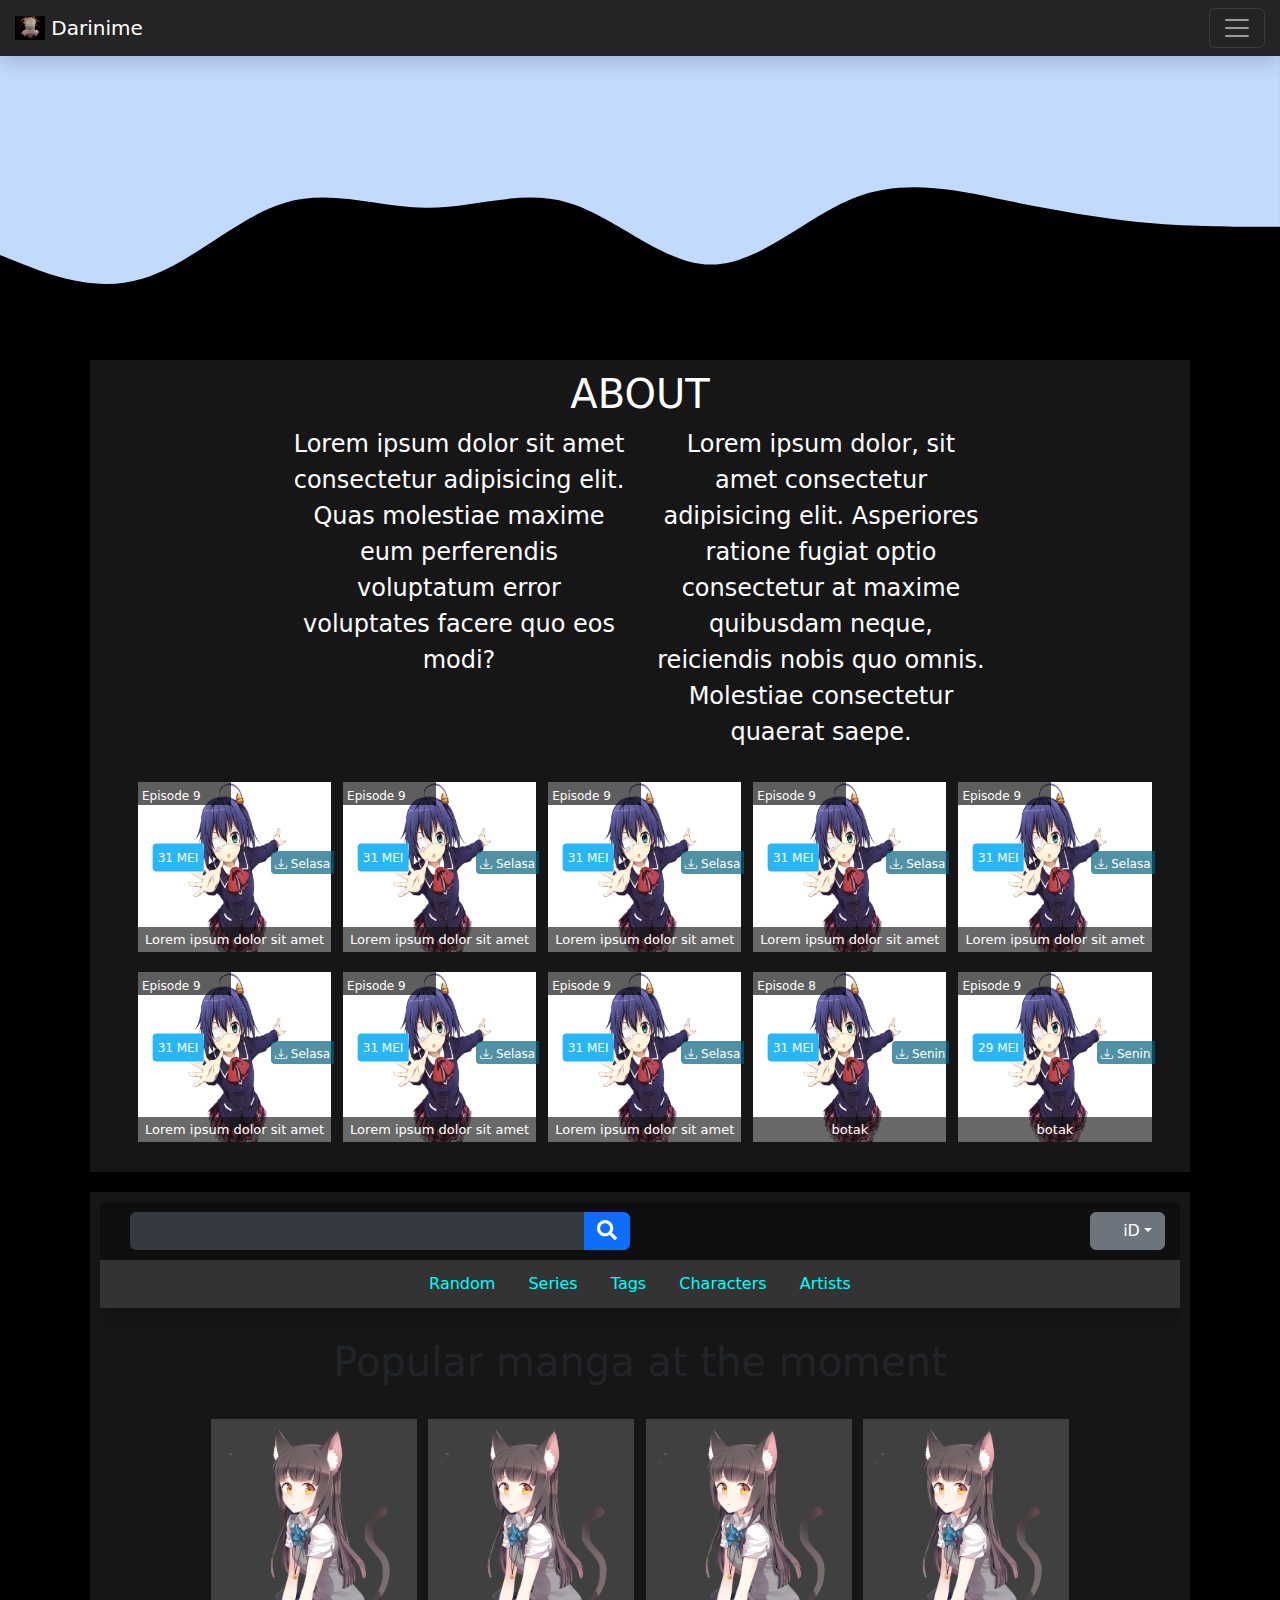
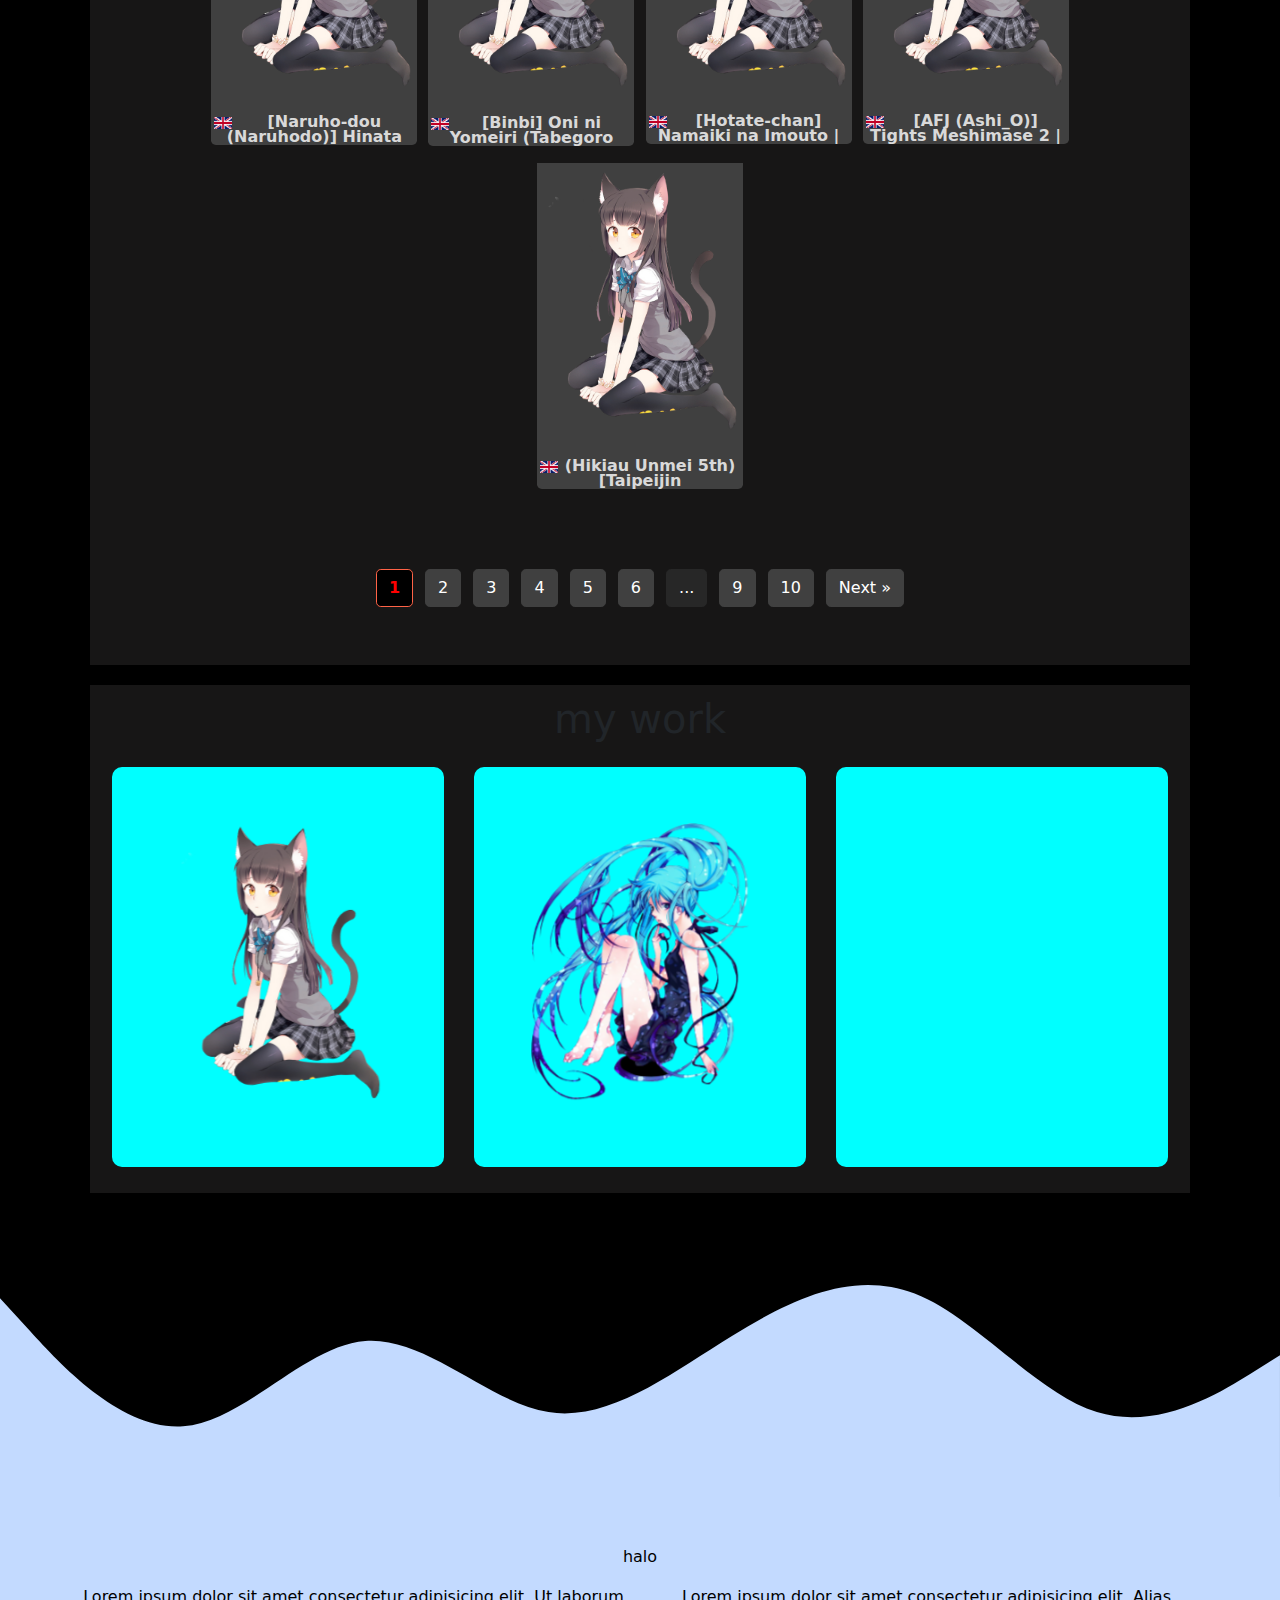
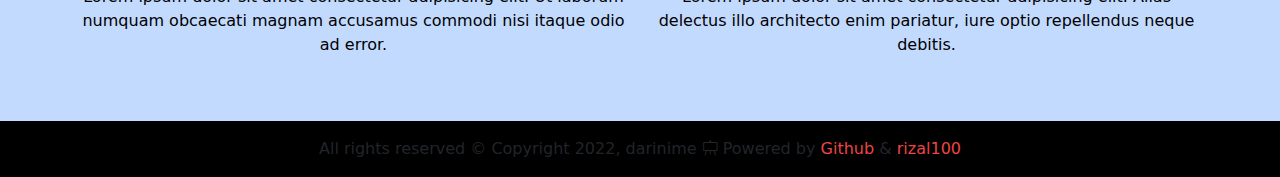
==== index.html @ 01f9db3e "memasukkan js" ====
<!DOCTYPE html>
<html lang="en">
  <head>
    <!-- Required meta tags -->

    <meta charset="utf-8" />
    <meta name="viewport" content="width=device-width, initial-scale=1" />

    <!-- Bootstrap CSS -->

    <link rel="stylesheet" href="bootstrap/css/bootstrap.min.css" />

    <!-- bootrap.css.icon -->

    <link rel="stylesheet" href="https://cdn.jsdelivr.net/npm/bootstrap-icons@1.8.3/font/bootstrap-icons.css">

    <!-- my css -->
    <link rel="stylesheet" href="css/style.css" />
    <link rel="stylesheet" href="css/animasi-style.css"/>

    <!-- domain -->


    <!-- konten -->

    <title>Darinime</title>
  </head>
  <body>
    <!-- navbar -->
    <nav id="navbar" class="navbar navbar-dark shadow" style="background-color: rgb(37, 36, 36)">
      <div class="justify-content-between container-fluid">
        <a class="navbar-brand" href="index.html"> <img src="img/986854.png" alt="" width="30" height="24" class="d-inline-block align-text-top" id="nama-logo" /> Darinime</a>
        </form>
        <button class="navbar-toggler" type="button" data-bs-toggle="collapse" data-bs-target="#navbarSupportedContent" aria-controls="navbarSupportedContent" aria-expanded="false" aria-label="Toggle navigation">
          <span class="navbar-toggler-icon"></span>
        </button>
        <div class="collapse navbar-collapse text-center" id="navbarSupportedContent">
          <ul class="navbar-nav me-auto mb-2 mb-lg-0">
            <li class="nav-item">
              <a class="nav-link active" aria-current="page" href="#">Home</a>
            </li>
            <li class="nav-item">
              <a class="nav-link" href="#">Berita Seputar Anime</a>
            </li>
            <li class="nav-item">
              <a class="nav-link" href="#">Live Chat</a>
            </li>
            <li class="nav-item dropdown">
              <a class="nav-link dropdown-toggle" href="#" id="navbarDropdown" role="button" data-bs-toggle="dropdown" aria-expanded="false"> Anime </a>
              <ul class="dropdown-menu text-center" aria-labelledby="navbarDropdown">
                <li><a class="dropdown-item" href="#">List Anime Yang Di Perkirakan akan rilis</a></li>
                <li><a class="dropdown-item" href="list-anime-baru-rilis.html">List Anime On Going Lainya</a></li>
                <li><a class="dropdown-item" href="anime-bacth.html">Anime Complite Dan Bacth Lainya</a></li>
                <li><hr class="dropdown-divider" /></li>
                <li><a class="dropdown-item" href="#">Anime YG Recomendasikan Oleh Admin</a></li>
              </ul>
            </li>
            <li class="nav-item dropdown">
              <a class="nav-link dropdown-toggle" href="#" id="navbarDropdown" role="button" data-bs-toggle="dropdown" aria-expanded="false"> Manga </a>
              <ul class="dropdown-menu text-center" aria-labelledby="navbarDropdown">
                <li><a class="dropdown-item disabled" href="#">List Manga Yang Di Perkirakan akan rilis</a></li>
                <li><a class="dropdown-item" href="#">List Manga On Going Lainya</a></li>
                <li><a class="dropdown-item" href="manga-bacth.html">Manga Complite Dan Bacth Lainya</a></li>
                <li><hr class="dropdown-divider" /></li>
                <li><a class="dropdown-item disabled" href="#">Manga YG Recomendasikan Oleh Admin</a></li>
              </ul>
            </li>
            <li class="nav-item">
              <a class="nav-link disabled">AKAN SEGERA DATANG</a>
            </li>
          </ul>
        </div>
      </div>
    </nav>
    <!-- akhiran nafbar -->

    <!-- jumbotron -->



    <!-- akhiran jumbotron -->

    <!-- gelombang -->

    <svg xmlns="http://www.w3.org/2000/svg" viewBox="0 0 1440 320">
      <path
        fill="#c3daff"
        fill-opacity="1"
        d="M0,224L26.7,234.7C53.3,245,107,267,160,250.7C213.3,235,267,181,320,165.3C373.3,149,427,171,480,170.7C533.3,171,587,149,640,165.3C693.3,181,747,235,800,234.7C853.3,235,907,181,960,160C1013.3,139,1067,149,1120,160C1173.3,171,1227,181,1280,186.7C1333.3,192,1387,192,1413,192L1440,192L1440,0L1413.3,0C1386.7,0,1333,0,1280,0C1226.7,0,1173,0,1120,0C1066.7,0,1013,0,960,0C906.7,0,853,0,800,0C746.7,0,693,0,640,0C586.7,0,533,0,480,0C426.7,0,373,0,320,0C266.7,0,213,0,160,0C106.7,0,53,0,27,0L0,0Z"
      ></path>
    </svg>

    <!-- konten-utama -->
    <meta name="theme-color" content="#000000" />
      <div class="wowmaskot">
        <div id="venkonten">
          <div class="vezone">

            <!-- about -->
            <section id="about">
              <div class="container tenteang-container">
                <div class="row text-center">
                  <div class="col">
                    <h1>ABOUT</h1>
                  </div>
                </div>
                <div class="row justify-content-center text-center fs-4">
                  <div class="col-md-4">
                    <p>Lorem ipsum dolor sit amet consectetur adipisicing elit. Quas molestiae maxime eum perferendis voluptatum error voluptates facere quo eos modi?</p>
                  </div>
                  <div class="col-md-4">
                    <p>Lorem ipsum dolor, sit amet consectetur adipisicing elit. Asperiores ratione fugiat optio consectetur at maxime quibusdam neque, reiciendis nobis quo omnis. Molestiae consectetur quaerat saepe.</p>
                  </div>
                </div>
              </div>
            </section>

            <!-- akhir about -->

            <!-- video -->

            <div class="venutama">
              <div class="rseries">
                <div class="rapi">
                  <div class="venz">
                    <ul>
                      <li>
                        <div class="detpost">
                          <div class="epz"><span class="dashicons dashicons-desktop"></span> Episode 9</div>
                          <div class="epztipe"><i class="bi bi-download"></i> Selasa</div>
                          <div class="newnime">31 Mei</div>
                          <div class="thumb">
                            <a href="#" title="" data-wpel-link="internal"
                              ><span class="overlay flaticon-play-button"></span>
                              <div class="thumbz">
                                <img
                                  width="106"
                                  height="150"
                                  src="img/matasatu.jpg"
                                  class="attachment-thumb size-thumb wp-post-image"
                                  alt="Darinime"
                                  loading="lazy"
                                  srcset="img/matasatu.jpg 225w, img/matasatu.jpg 212w"
                                  sizes="(max-width: 106px) 100vw, 106px"
                                />
                                <h2 class="jdlflm">Lorem ipsum dolor sit amet consectetur adipisicing elit. In, sit.</h2>
                              </div></a
                            >
                          </div>
                        </div>
                      </li>
                      <li>
                        <div class="detpost">
                          <div class="epz"><span class="dashicons dashicons-desktop"></span> Episode 9</div>
                          <div class="epztipe"><i class="bi bi-download"></i> Selasa</div>
                          <div class="newnime">31 Mei</div>
                          <div class="thumb">
                            <a href="#" title="" data-wpel-link="internal"
                              ><span class="overlay flaticon-play-button"></span>
                              <div class="thumbz">
                                <img
                                  width="106"
                                  height="150"
                                  src="img/matasatu.jpg"
                                  class="attachment-thumb size-thumb wp-post-image"
                                  alt="Darinime"
                                  loading="lazy"
                                  srcset="img/matasatu.jpg 225w, img/matasatu.jpg 212w"
                                  sizes="(max-width: 106px) 100vw, 106px"
                                />
                                <h2 class="jdlflm">Lorem ipsum dolor sit amet consectetur adipisicing elit. In, sit.</h2>
                              </div></a
                            >
                          </div>
                        </div>
                      </li>
                      <li>
                        <div class="detpost">
                          <div class="epz"><span class="dashicons dashicons-desktop"></span> Episode 9</div>
                          <div class="epztipe"><i class="bi bi-download"></i> Selasa</div>
                          <div class="newnime">31 Mei</div>
                          <div class="thumb">
                            <a href="#" title="" data-wpel-link="internal"
                              ><span class="overlay flaticon-play-button"></span>
                              <div class="thumbz">
                                <img
                                  width="106"
                                  height="150"
                                  src="img/matasatu.jpg"
                                  class="attachment-thumb size-thumb wp-post-image"
                                  alt="Darinime"
                                  loading="lazy"
                                  srcset="img/matasatu.jpg 225w, img/matasatu.jpg 212w"
                                  sizes="(max-width: 106px) 100vw, 106px"
                                />
                                <h2 class="jdlflm">Lorem ipsum dolor sit amet consectetur adipisicing elit. In, sit.</h2>
                              </div></a
                            >
                          </div>
                        </div>
                      </li>
                      <li>
                        <div class="detpost">
                          <div class="epz"><span class="dashicons dashicons-desktop"></span> Episode 9</div>
                          <div class="epztipe"><i class="bi bi-download"></i> Selasa</div>
                          <div class="newnime">31 Mei</div>
                          <div class="thumb">
                            <a href="#" title="" data-wpel-link="internal"
                              ><span class="overlay flaticon-play-button"></span>
                              <div class="thumbz">
                                <img
                                  width="106"
                                  height="150"
                                  src="img/matasatu.jpg"
                                  class="attachment-thumb size-thumb wp-post-image"
                                  alt="Darinime"
                                  loading="lazy"
                                  srcset="img/matasatu.jpg 225w, img/matasatu.jpg 212w"
                                  sizes="(max-width: 106px) 100vw, 106px"
                                />
                                <h2 class="jdlflm">Lorem ipsum dolor sit amet consectetur adipisicing elit. In, sit.</h2>
                              </div></a
                            >
                          </div>
                        </div>
                      </li>
                      <li>
                        <div class="detpost">
                          <div class="epz"><span class="dashicons dashicons-desktop"></span> Episode 9</div>
                          <div class="epztipe"><i class="bi bi-download"></i> Selasa</div>
                          <div class="newnime">31 Mei</div>
                          <div class="thumb">
                            <a href="#" title="" data-wpel-link="internal"
                              ><span class="overlay flaticon-play-button"></span>
                              <div class="thumbz">
                                <img
                                  width="106"
                                  height="150"
                                  src="img/matasatu.jpg"
                                  class="attachment-thumb size-thumb wp-post-image"
                                  alt="Darinime"
                                  loading="lazy"
                                  srcset="img/matasatu.jpg 225w, img/matasatu.jpg 212w"
                                  sizes="(max-width: 106px) 100vw, 106px"
                                />
                                <h2 class="jdlflm">Lorem ipsum dolor sit amet consectetur adipisicing elit. In, sit.</h2>
                              </div></a
                            >
                          </div>
                        </div>
                      </li>
                      <li>
                        <div class="detpost">
                          <div class="epz"><span class="dashicons dashicons-desktop"></span> Episode 9</div>
                          <div class="epztipe"><i class="bi bi-download"></i> Selasa</div>
                          <div class="newnime">31 Mei</div>
                          <div class="thumb">
                            <a href="#" title="" data-wpel-link="internal"
                              ><span class="overlay flaticon-play-button"></span>
                              <div class="thumbz">
                                <img
                                  width="106"
                                  height="150"
                                  src="img/matasatu.jpg"
                                  class="attachment-thumb size-thumb wp-post-image"
                                  alt="Darinime"
                                  loading="lazy"
                                  srcset="img/matasatu.jpg 225w, img/matasatu.jpg 212w"
                                  sizes="(max-width: 106px) 100vw, 106px"
                                />
                                <h2 class="jdlflm">Lorem ipsum dolor sit amet consectetur adipisicing elit. In, sit.</h2>
                              </div></a
                            >
                          </div>
                        </div>
                      </li>
                      <li>
                        <div class="detpost">
                          <div class="epz"><span class="dashicons dashicons-desktop"></span> Episode 9</div>
                          <div class="epztipe"><i class="bi bi-download"></i> Selasa</div>
                          <div class="newnime">31 Mei</div>
                          <div class="thumb">
                            <a href="#" title="" data-wpel-link="internal"
                              ><span class="overlay flaticon-play-button"></span>
                              <div class="thumbz">
                                <img
                                  width="106"
                                  height="150"
                                  src="img/matasatu.jpg"
                                  class="attachment-thumb size-thumb wp-post-image"
                                  alt="Darinime"
                                  loading="lazy"
                                  srcset="img/matasatu.jpg 225w, img/matasatu.jpg 212w"
                                  sizes="(max-width: 106px) 100vw, 106px"
                                />
                                <h2 class="jdlflm">Lorem ipsum dolor sit amet consectetur adipisicing elit. In, sit.</h2>
                              </div></a
                            >
                          </div>
                        </div>
                      </li>
                      <li>
                        <div class="detpost">
                          <div class="epz"><span class="dashicons dashicons-desktop"></span> Episode 9</div>
                          <div class="epztipe"><i class="bi bi-download"></i> Selasa</div>
                          <div class="newnime">31 Mei</div>
                          <div class="thumb">
                            <a href="#" title="" data-wpel-link="internal"
                              ><span class="overlay flaticon-play-button"></span>
                              <div class="thumbz">
                                <img
                                  width="106"
                                  height="150"
                                  src="img/matasatu.jpg"
                                  class="attachment-thumb size-thumb wp-post-image"
                                  alt="Darinime"
                                  loading="lazy"
                                  srcset="img/matasatu.jpg 225w, img/matasatu.jpg 212w"
                                  sizes="(max-width: 106px) 100vw, 106px"
                                />
                                <h2 class="jdlflm">Lorem ipsum dolor sit amet consectetur adipisicing elit. In, sit.</h2>
                              </div></a
                            >
                          </div>
                        </div>
                      </li>
                      <li>
                        <div class="detpost">
                          <div class="epz"><span class="dashicons dashicons-desktop"></span> Episode 8</div>
                          <div class="epztipe"><i class="bi bi-download"></i> Senin</div>
                          <div class="newnime">31 Mei</div>
                          <div class="thumb">
                            <a href="#" title="" data-wpel-link="internal"
                              ><span class="overlay flaticon-play-button"></span>
                              <div class="thumbz">
                                <img
                                  width="106"
                                  height="150"
                                  src="img/matasatu.jpg"
                                  class="attachment-thumb size-thumb wp-post-image"
                                  alt="Darinime"
                                  loading="lazy"
                                  srcset="img/matasatu.jpg 225w, img/matasatu.jpg 212w"
                                  sizes="(max-width: 106px) 100vw, 106px"
                                />
                                <h2 class="jdlflm">botak</h2>
                              </div></a
                            >
                          </div>
                        </div>
                      </li>
                      <li>
                        <div class="detpost">
                          <div class="epz"><span class="dashicons dashicons-desktop"></span> Episode 9</div>
                          <div class="epztipe"><i class="bi bi-download"></i> Senin</div>
                          <div class="newnime">29 Mei</div>
                          <div class="thumb">
                            <a href="#" title="" data-wpel-link="internal"
                              ><span class="overlay flaticon-play-button"></span>
                              <div class="thumbz">
                                <img
                                  width="106"
                                  height="150"
                                  src="img/matasatu.jpg"
                                  class="attachment-thumb size-thumb wp-post-image"
                                  alt="Darinime"
                                  loading="lazy"
                                  srcset="img/matasatu.jpg 225w, img/matasatu.jpg 213w"
                                  sizes="(max-width: 106px) 100vw, 106px"
                                />
                                <h2 class="jdlflm">botak</h2>
                              </div></a
                            >
                          </div>
                        </div>
                      </li>
                    </ul>
                  </div>
                <div class="clear"></div>
              </div>
            </div>

            <!-- akhir video -->
          </div>
        </div>
      </div>
    <!-- akhiran-konten-utama -->

    <!-- konten-utama-bagian-dua -->
      <div id="venkonten">
        <div class="vezone">

          <!-- menu-pencaharian -->
          <div class="page-header">
            <div class="top-menu">
              <div class="container-lg d-flex">
                <a href="#">

                </a>
                <form role="search" action="rizal100.github.io/89.5878.8785.87.github.io">
                  <div class="input-group">
                    <input required="" type="search" name="q" class="form-control input-search" placeholder='search manga di sini' value="" autocomplete="off" id="cariList" />
                    <div class="input-group-append">
                      <button type="submit" class="btn btn-primary btn-with-svg" id="tombolpencaharian" >
                        <svg aria-hidden="true" focusable="false" data-prefix="fas" data-icon="search" role="img" xmlns="http://www.w3.org/2000/svg" viewBox="0 0 512 512">
                          <path
                            fill="#FFFFFF"
                            d="M505 442.7L405.3 343c-4.5-4.5-10.6-7-17-7H372c27.6-35.3 44-79.7 44-128C416 93.1 322.9 0 208 0S0 93.1 0 208s93.1 208 208 208c48.3 0 92.7-16.4 128-44v16.3c0 6.4 2.5 12.5 7 17l99.7 99.7c9.4 9.4 24.6 9.4 33.9 0l28.3-28.3c9.4-9.4 9.4-24.6.1-34zM208 336c-70.7 0-128-57.2-128-128 0-70.7 57.2-128 128-128 70.7 0 128 57.2 128 128 0 70.7-57.2 128-128 128z"
                          ></path>
                        </svg>
                      </button>
                    </div>
                  </div>
                </form>
                <div class="top-menu-right">
                  <button class="btn btn-secondary dropdown-toggle flag flag-id" type="button" data-bs-toggle="dropdown" aria-haspopup="true" aria-expanded="false">iD</button>
                  <div class="dropdown-menu">
                    <a class="dropdown-item flag flag-id" href="https://#/language-switch/id?return=%2F%2F" rel="nofollow"> Indonesia (iD) </a>
                    <a class="dropdown-item flag flag-en" href="https://#/language-switch/en?return=%2F%2F" rel="nofollow"> English (EN) </a
                    ><a class="dropdown-item flag flag-es" href="https://#/language-switch/es?return=%2F%2F" rel="nofollow"> Español (ES) </a
                    ><a class="dropdown-item flag flag-fr" href="https://#/language-switch/fr?return=%2F%2F" rel="nofollow"> Français (FR) </a
                    ><a class="dropdown-item flag flag-pt" href="https://#/language-switch/pt?return=%2F%2F" rel="nofollow"> Português (PT) </a
                    ><a class="dropdown-item flag flag-ru" href="https://#/language-switch/ru?return=%2F%2F" rel="nofollow"> Русский (RU) </a>
                  </div>
                </div>
                <button class="navbar-toggler" type="button" data-bs-toggle="collapse" data-bs-target="#bottom-menu-responsive">
                  <svg height="26px" viewBox="0 -53 384 384" width="26px" xmlns="http://www.w3.org/2000/svg">
                    <path fill="white" d="m368 154.667969h-352c-8.832031 0-16-7.167969-16-16s7.167969-16 16-16h352c8.832031 0 16 7.167969 16 16s-7.167969 16-16 16zm0 0"></path>
                    <path fill="white" d="m368 32h-352c-8.832031 0-16-7.167969-16-16s7.167969-16 16-16h352c8.832031 0 16 7.167969 16 16s-7.167969 16-16 16zm0 0"></path>
                    <path fill="white" d="m368 277.332031h-352c-8.832031 0-16-7.167969-16-16s7.167969-16 16-16h352c8.832031 0 16 7.167969 16 16s-7.167969 16-16 16zm0 0"></path>
                  </svg>
                </button>
              </div>
            </div>
            <div class="bottom-menu collapse" id="bottom-menu-responsive">
              <div class="container-lg">
                <a href="#" rel="nofollow">Random</a>
                <a href="#"> Series </a>
                <a href="#"> Tags </a>
                <a href="#"> Characters </a>
                <a href="#"> Artists </a>
              </div>
            </div>
          </div>

          <!-- akhiran-menu-pencaharian -->
          
          <!-- isi-konten-bagian-dua -->
    
          <div id="main-content">
            <h1 class="text-center font-weight-bold">
              
              Popular manga at the moment
            </h1>

            <div class="listing-container container-xl">
              <div class="doujin-col">
                <div class="doujin">
                  <a href="https://3hentai.net/d/586369" class="cover" style="padding: 0 0 141.4% 0"
                    ><img class="lazy small-bg-load entered error" data-src="img/kucing" width="250" height="353" data-ll-status="error" src="img/kucing.png" /><noscript
                      ><img src="img/kucing.png" width="250" height="353"
                    /></noscript>
                    <div class="title flag flag-eng">[Naruho-dou (Naruhodo)] Hinata Ganbaru! | Hinata Fight! (Naruto) [English] [funny_fellow] [Digital]</div></a
                  >
                </div>
              </div>
              <div class="doujin-col">
                <div class="doujin">
                  <a href="https://3hentai.net/d/586300" class="cover" style="padding: 0 0 141.8% 0"
                    ><img class="lazy small-bg-load entered error" data-src="img/kucing" width="250" height="354" data-ll-status="error" src="img/kucing.png" /><noscript
                      ><img src="img/kucing.png" width="250" height="354"
                    /></noscript>
                    <div class="title flag flag-eng">[Binbi] Oni ni Yomeiri (Tabegoro Otokonoko) [English] [Uncle Bane]</div></a
                  >
                </div>
              </div>
              <div class="doujin-col">
                <div class="doujin">
                  <a href="https://3hentai.net/d/586274" class="cover" style="padding: 0 0 141.2% 0"
                    ><img class="lazy small-bg-load entered error" data-src="img/kucing" width="250" height="353" data-ll-status="error" src="img/kucing.png" /><noscript
                      ><img src="img/kucing.png" width="250" height="353"
                    /></noscript>
                    <div class="title flag flag-eng">[Hotate-chan] Namaiki na Imouto | My Little Sister Is A Cunt [English] [Mr_Person]</div></a
                  >
                </div>
              </div>
              <div class="doujin-col">
                <div class="doujin">
                  <a href="https://3hentai.net/d/586246" class="cover" style="padding: 0 0 141.2% 0"
                    ><img class="lazy small-bg-load entered error" data-src="img/kucing" width="250" height="353" data-ll-status="error" src="img/kucing.png" /><noscript
                      ><img src="img/kucing.png" width="250" height="353"
                    /></noscript>
                    <div class="title flag flag-eng">[AFJ (Ashi_O)] Tights Meshimase 2 | Tights, Please 2 [English] [Digital]</div></a
                  >
                </div>
              </div>
              <div class="doujin-col">
                <div class="doujin">
                  <a href="https://3hentai.net/d/586230" class="cover" style="padding: 0 0 141.8% 0"
                    ><img class="lazy small-bg-load entered error" data-src="img/kucing.png" width="250" height="354" data-ll-status="error" src="img/kucing.png" /><noscript
                      ><img src="img/kucing.png" width="250" height="354"
                    /></noscript>
                    <div class="title flag flag-eng">(Hikiau Unmei 5th) [Taipeijin (Mushihara)] Ouou (Assault Lily) [English]</div></a
                  >
                </div>
              </div>
            </div>

            <br />

            <br />

            <nav>
              <ul class="pagination flex-wrap">
                <li class="page-item active" aria-current="page"><span class="page-link">1</span></li>
                <li class="page-item"><a class="page-link" href="2">2</a></li>
                <li class="page-item"><a class="page-link" href="3">3</a></li>
                <li class="page-item"><a class="page-link" href="4">4</a></li>
                <li class="page-item"><a class="page-link" href="5">5</a></li>
                <li class="page-item"><a class="page-link" href="6">6</a></li>
      
                <li class="page-item disabled" aria-disabled="true"><span class="page-link">...</span></li>
      
                <li class="page-item"><a class="page-link" href="9">9</a></li>
                <li class="page-item"><a class="page-link" href="10">10</a></li>
      
                <li class="page-item">
                  <a class="page-link" href="2" rel="next" aria-label="Next »">Next »</a>
                </li>
              </ul>
            </nav>

          </div>
          <!-- akhiran-isi-konten-bagian-dua -->
        </div>
      </div>
    </div>
    <!-- akhir-konten-utama-bagian-dua -->

    <!-- konten-utama-animasi -->
        <div id="venkonten">
          <div class="vezone">
         
            <section id="my-work">
              <div class="container">
                <div class="row text-center mb-3">
                  <div class="col">
                    <h1>my work</h1>
                  </div>
                </div>
                <div class="row justify-content-center ">
                  <div class="col-md-6 col-lg-4 mb-3">
                    <div class="anjay-box">
                      <h4 class="anjay-name">anjay</h4>
                      <img src="img/kucing.png" alt="logo" class="matasatu-img">
                      <a href="" class="btn btn-dark anjay-detail-tombol">tombol</a>
                    </div>
                  </div>
                  <div class="col-md-6 col-lg-4 mb-3">
                    <div class="anjay-box">
                      <h4 class="anjay-name">anjay</h4>
                      <img src="img/biru.png" alt="logo" class="biru-img">
                      <a href="" class="btn btn-dark anjay-detail-tombol">tombol</a>
                    </div>
                  </div>
                  <div class="col-md-6 col-lg-4 mb-3">
                    <div class="tentang-box">
                      <h4 class="tentang-name">selamat datang</h4>
                      <img src="img/matasatu.jpg" alt="anime" class="tentang-img">
                      <a href="" class="btn btn-dark tentang-detail-tombol">tombol</a>
                    </div>
                  </div>
                </div>
              </div>
            </section>

          </div>
        </div>
      </div>
    <!-- akhiran-animasi -->

    <!-- gelombang -->

    <svg xmlns="http://www.w3.org/2000/svg" viewBox="0 0 1440 320">
      <path
        fill="#c3daff"
        fill-opacity="1"
        d="M0,96L34.3,133.3C68.6,171,137,245,206,240C274.3,235,343,149,411,144C480,139,549,213,617,224C685.7,235,754,181,823,138.7C891.4,96,960,64,1029,90.7C1097.1,117,1166,203,1234,224C1302.9,245,1371,203,1406,181.3L1440,160L1440,320L1405.7,320C1371.4,320,1303,320,1234,320C1165.7,320,1097,320,1029,320C960,320,891,320,823,320C754.3,320,686,320,617,320C548.6,320,480,320,411,320C342.9,320,274,320,206,320C137.1,320,69,320,34,320L0,320Z"
       ></path>
    </svg>
    
    <!-- bagian bawah -->

    <section id="bagian-bawah">
      <div class="container">
        <div class="row text-center">
          <div class="col">
            <p>halo</p>
          </div>
        </div>
        <div class="row justify-content-center">
          <div class="col">
            <p>Lorem ipsum dolor sit amet consectetur adipisicing elit. Ut laborum numquam obcaecati magnam accusamus commodi nisi itaque odio ad error.</p>
          </div>
          <div class="col">
            <p>Lorem ipsum dolor sit amet consectetur adipisicing elit. Alias delectus illo architecto enim pariatur, iure optio repellendus neque debitis.</p>
          </div>
        </div>
      </div>
    </section>

    <!-- akhir bagian bawah -->

    <!-- credit -->

    <div id="credit">
      All rights reserved © Copyright 2022, darinime <i class="bi bi-easel"></i> Powered by
      <a href="#" target="_blank" title="Github" data-wpel-link="external" rel="nofollow external noopener noreferrer">Github</a> &amp;
      <a href="#" target="_blank" title="Darinime" data-wpel-link="external" rel="nofollow external noopener noreferrer">rizal100</a>
    </div>

    <!-- akhir credit -->

    <!-- script animasi 3d -->

  </script>

  <script type="text/javascript" src="js/vanilla-tilt.min.js"></script>
  <script type="text/javascript">
    VanillaTilt.init(document.querySelectorAll(".anjay-box"), {
    max: 10,
    speed: 5000,
    glare: true,
    });

  </script>

    <!-- script animasi 3d -->
    
    <!--MY java script -->
    <script type="text/javascript" src="js/myscrit.js"></script>

    <!-- script -->

    <script src="bootstrap/js/bootstrap.bundle.min.js"></script>
  </body>
</html>
---- css/style.css ----
/* konten-utama-bagian-dua */

/* lazy */

.lazy.loading {
  background-position: 50%;
  background-repeat: no-repeat;
}
.lazy.loading.small-bg-load {
  background-image: url(/images/loading-animated-small.svg?f3089ca6c0ca709b47bd870da54954f6);
}

/* page-item */

.page-item:first-child .page-link {
  border-bottom-left-radius: 0.25rem;
  border-top-left-radius: 0.25rem;
  margin-left: 0;
}
.page-item:last-child .page-link {
  border-bottom-right-radius: 0.25rem;
  border-top-right-radius: 0.25rem;
}
.page-item.active .page-link {
  background-color: #000000;
  border-color: tomato;
  color: red;
  z-index: 3;
}
.page-item.disabled .page-link {
  background-color: #272727;
  border-color: #272727;
  color: #fff;
  cursor: auto;
  pointer-events: none;
}
.pagination-lg .page-link {
  font-size: 1.25rem;
  line-height: 1.5;
  padding: 0.75rem 1.5rem;
}
.pagination-lg .page-item:first-child .page-link {
  border-bottom-left-radius: 0.3rem;
  border-top-left-radius: 0.3rem;
}
.pagination-lg .page-item:last-child .page-link {
  border-bottom-right-radius: 0.3rem;
  border-top-right-radius: 0.3rem;
}
.pagination-sm .page-link {
  font-size: 0.875rem;
  line-height: 1.5;
  padding: 0.25rem 0.5rem;
}
.pagination-sm .page-item:first-child .page-link {
  border-bottom-left-radius: 0.2rem;
  border-top-left-radius: 0.2rem;
}
.pagination-sm .page-item:last-child .page-link {
  border-bottom-right-radius: 0.2rem;
  border-top-right-radius: 0.2rem;
}

#main-content .page-item {
  margin-bottom: 1em;
}
#main-content .page-item.active .page-link {
  font-weight: 700;
}

/* page-link */

.page-link {
  background-color: #404040;
  border: 1px solid #404040;
  color: #fff;
  display: block;
  line-height: 1.25;
  margin-left: -1px;
  padding: 0.5rem 0.75rem;
  position: relative;
}
.page-link:hover {
  background-color: #333;
  border-color: #333;
  color: red;
  text-decoration: none;
  z-index: 2;
}
.page-link:focus {
  box-shadow: 0 0 0 0.2rem rgba(214, 50, 179, 0.25);
  outline: 0;
  z-index: 3;
}

/* pagination */

.pagination {
  border-radius: 0.25rem;
  display: -webkit-box;
  display: -webkit-flex;
  display: flex;
  list-style: none;
  padding-left: 0;
}

/* flex-wrap */

.flex-wrap {
  -webkit-flex-wrap: wrap !important;
  flex-wrap: wrap !important;
}

/* main-content */
#main-content {
  padding-top: 20px;
}
#main-content .fire-icon,
#main-content .tissue-icon {
  height: 36px;
  width: 36px;
}
#main-content .tissue-icon {
  margin-bottom: 4px;
}
#main-content h1,
#main-content h2 {
  margin-bottom: 20px;
  margin-top: 10px;
}
#main-content h1 svg,
#main-content h2 svg {
  height: 38px;
  padding-bottom: 6px;
  padding-right: 5px;
  width: 38px;
}
#main-content h1.search-result-title {
  margin-bottom: 0;
}
#main-content .search-result-nb-result {
  font-size: 1.5rem;
  margin-bottom: 20px;
}
#main-content .content-bottom {
  font-size: 0.85em;
  padding-bottom: 25px;
}
#main-content .title-wtih-tag .filter-elem {
  margin-bottom: 10px;
}
#main-content .sorts {
  font-size: 1.25rem;
  text-align: center;
}
#main-content .sorts .sort-by {
  background: #333;
  border-radius: 5px;
  display: inline-block;
  margin: 10px;
  overflow: hidden;
}
#main-content .sorts .sort-by a,
#main-content .sorts .sort-by span {
  display: inline-block;
  padding: 0.5em;
}
#main-content .sorts .sort-by a.current {
  font-weight: 700;
}
#main-content .sorts .sort-by a.current,
#main-content .sorts .sort-by a:hover {
  background: #595959;
  color: #fff;
  text-decoration: none;
}
#main-content .doujin-col {
  display: inline-block;
  padding: 3px 3px 3em;
  vertical-align: top;
  width: 20%;
}
@media (max-width: 991.98px) {
  #main-content .doujin-col {
    width: 25%;
  }
}
@media (max-width: 767.98px) {
  #main-content .doujin-col {
    width: 33.33%;
  }
}
@media (max-width: 575.98px) {
  #main-content .doujin-col {
    width: 49%;
  }
}
#main-content .doujin {
  background: #2f2f2f;
  position: relative;
  width: 100%;
}
#main-content .doujin.blacklisted {
  -webkit-filter: blur(5px);
  filter: blur(5px);
  opacity: 0.25;
}
#main-content .doujin.blacklisted:hover {
  -webkit-filter: blur(0);
  filter: blur(0);
}
#main-content .doujin a {
  background-color: #404040;
  display: block;
  text-decoration: none;
}
#main-content .doujin img {
  border-top-left-radius: 0.3em;
  border-top-right-radius: 0.3em;
  display: block;
  height: auto;
  max-width: 100%;
  position: absolute;
}
#main-content .doujin .title {
  background: #404040;
  border-bottom-left-radius: 0.3em;
  border-bottom-right-radius: 0.3em;
  color: #d9d9d9;
  display: block;
  font-weight: 700;
  left: 0;
  line-height: 15px;
  max-height: 34px;
  overflow: hidden;
  padding: 3px;
  position: absolute;
  right: 0;
  text-align: center;
  text-decoration: none;
  top: 100%;
  width: 100%;
  z-index: 10;
}
#main-content .doujin .title.flag:before {
  background-repeat: no-repeat;
  -o-background-size: contain;
  background-size: contain;
  content: '';
  float: left;
  height: 12px;
  margin-top: 3px;
  width: 20px;
  z-index: 2;
}
#main-content .doujin:hover .title {
  max-height: 100%;
}
#main-content .bg-container {
  background: #333;
}
#main-content .listing-container {
  padding: 10px;
  text-align: center;
}
#main-content .large-container {
  margin-bottom: 25px;
  padding: 30px 20px;
}
#main-content .filter-elem {
  -webkit-box-orient: horizontal;
  -webkit-box-direction: normal;
  -webkit-box-pack: center;
  display: -webkit-inline-box;
  display: -webkit-inline-flex;
  display: inline-flex;
  -webkit-flex-direction: row;
  flex-direction: row;
  font-size: 0.9em;
  -webkit-justify-content: center;
  justify-content: center;
  margin: 0.13em;
  vertical-align: middle;
}
#main-content .filter-elem:hover {
  color: #fff;
  cursor: pointer;
  text-decoration: none;
}
#main-content .filter-elem:hover .name {
  background: #737373;
  color: #fff;
  text-decoration: none;
}
#main-content .filter-elem:hover .name[data-qty]:after {
  background: #595959;
  box-shadow: inset 0 0 0.4em #515151;
  color: #fff;
  content: attr(data-qty);
}
#main-content .filter-elem .name,
#main-content .filter-elem .name[data-qty]:after {
  -webkit-box-align: center;
  -webkit-align-items: center;
  align-items: center;
  display: -webkit-box;
  display: -webkit-flex;
  display: flex;
}
#main-content .filter-elem .name {
  background: #595959;
  border-radius: 3px;
  padding: 0.13em 0.39em;
}
#main-content .filter-elem .name[data-qty] {
  padding: 0 0 0 0.39em;
}
#main-content .filter-elem .name[data-qty]:after {
  background: #333;
  border-bottom-right-radius: 3px;
  border-top-right-radius: 3px;
  box-shadow: inset 0 0 0.4em #2b2b2b;
  color: grey;
  content: attr(data-qty);
  font-weight: 400;
  margin-left: 0.39em;
  padding: 0.13em 0.39em;
  text-transform: uppercase;
}
#main-content .tag-container {
  font-weight: 700;
}
#main-content .tag-container .name[data-qty]:after {
  font-weight: 400;
}
#main-content .tag-listing-container {
  -webkit-column-rule-width: 0;
  -moz-column-rule-width: 0;
  column-rule-width: 0;
  -webkit-columns: 200px;
  -moz-columns: 200px;
  columns: 200px;
}
#main-content .tag-listing-container .filter-elem {
  display: -webkit-box;
  display: -webkit-flex;
  display: flex;
  margin-bottom: 3px;
  page-break-inside: avoid;
}
#main-content .tag-listing-container .filter-elem .name {
  -webkit-box-flex: 1;
  -webkit-box-pack: justify;
  -webkit-flex: 1;
  flex: 1;
  -webkit-justify-content: space-between;
  justify-content: space-between;
}
#main-content .tag-listing-container .filter-elem .name[data-qty]:after {
  height: 100%;
  min-width: 2.2rem;
  text-align: right;
}
#main-content .pagination {
  -webkit-box-pack: center;
  font-size: 1em;
  -webkit-justify-content: center;
  justify-content: center;
  margin-bottom: 2em;
  margin-top: 0.5em;
}
#main-content .page-link {
  border-radius: 0.3em;
  margin: 0 6px;
}
#main-content .page-item {
  margin-bottom: 1em;
}
#main-content .page-item.active .page-link {
  font-weight: 700;
}
#main-content #main-cover,
#main-content #main-info {
  display: inline-block;
  vertical-align: top;
  width: 48%;
}
@media (max-width: 767.98px) {
  #main-content #main-cover,
  #main-content #main-info {
    width: 100%;
  }
}
#main-content #main-cover {
  text-align: center;
}
#main-content #main-cover img {
  background-color: #404040;
  border-bottom-left-radius: 0.3em;
  border-bottom-right-radius: 0.3em;
  border-top-left-radius: 0.3em;
  border-top-right-radius: 0.3em;
  max-width: 100%;
}
#main-content #main-info h1 {
  color: #999;
  font-size: 1.4rem;
}
@media (max-width: 767.98px) {
  #main-content #main-info h1 {
    margin-top: 1.5rem;
  }
}
#main-content #main-info h2 {
  color: #999;
  font-size: 1.125rem;
  margin-bottom: 20px;
  margin-top: 10px;
}
#main-content #main-info h3 {
  font-size: 1em;
}
#main-content #main-info h3:hover {
  cursor: pointer;
}
#main-content #main-info .middle-title {
  color: #fff;
}
#main-content #main-info .hash {
  color: #999;
}
#main-content #main-info time {
  font-weight: 400;
}
#main-content #thumbnail-gallery {
  margin-bottom: 25px;
  padding: 15px;
  text-align: left;
}
#main-content #thumbnail-gallery .single-thumb-col {
  display: inline-block;
  padding: 3px;
  vertical-align: top;
  width: 20%;
}
@media (max-width: 991.98px) {
  #main-content #thumbnail-gallery .single-thumb-col {
    width: 25%;
  }
}
@media (max-width: 767.98px) {
  #main-content #thumbnail-gallery .single-thumb-col {
    width: 33.33%;
  }
}
@media (max-width: 575.98px) {
  #main-content #thumbnail-gallery .single-thumb-col {
    width: 49%;
  }
}
#main-content #thumbnail-gallery .single-thumb {
  text-align: center;
  width: 100%;
}
#main-content #thumbnail-gallery .single-thumb a {
  display: inline-block;
  margin-bottom: 3px;
  vertical-align: middle;
}
#main-content #thumbnail-gallery .single-thumb a img {
  background-color: #404040;
  border-radius: 0.3em;
  display: block;
  height: auto;
  max-width: 100%;
}
#main-content #similar-content {
  margin-bottom: 25px;
  padding-bottom: 20px;
}
#main-content #about-content h3,
#main-content #similar-content h3 {
  margin-bottom: 20px;
}
#main-content .simple-form {
  margin: 0 auto;
  max-width: 500px;
  padding: 25px;
}
#main-content .simple-form label {
  font-size: 1.125rem;
  font-weight: 700;
}
#main-content .simple-form .btn {
  font-weight: 700;
}
#main-content .simple-form a {
  color: #fff;
  font-weight: 700;
}
#main-content .avatar-wrapper-square {
  margin: 0 auto 5px;
  width: 200px;
}
#main-content .avatar-wrapper-square.empty {
  height: 180px;
}
#main-content .avatar-wrapper-square img {
  max-height: 200px;
  max-width: 200px;
}
#main-content .btn-toggle-favorite-userpanel {
  margin-bottom: 5px;
}
#main-content #search-favorites {
  margin-left: auto;
  margin-right: auto;
  max-width: 300px;
}
#main-content #search-favorites input {
  background: #56606a;
  border: 0;
  color: #fff;
  outline: none;
}
#main-content #search-favorites input::-webkit-input-placeholder {
  color: #56606a;
}
#main-content #search-favorites input::-moz-placeholder {
  color: #56606a;
}
#main-content #search-favorites input:-ms-input-placeholder {
  color: #56606a;
}
#main-content #search-favorites input::placeholder {
  color: #56606a;
}
#main-content #search-favorites input:focus::-webkit-input-placeholder {
  color: #a4a6a8;
}
#main-content #search-favorites input:focus::-moz-placeholder {
  color: #a4a6a8;
}
#main-content #search-favorites input:focus:-ms-input-placeholder {
  color: #a4a6a8;
}
#main-content #search-favorites input:focus::placeholder {
  color: #a4a6a8;
}

/* bilah-pencaharian */

/* headers-ban-agsy */
#footer-ban-agsy,
#header-ban-agsy,
#middle-ban-agsy {
  height: 90px;
  margin: 15px auto 5px;
  text-align: center;
  width: 728px;
}
@media (max-width: 767.98px) {
  #footer-ban-agsy,
  #header-ban-agsy,
  #middle-ban-agsy {
    height: 250px;
    width: 300px;
  }
}

/* flag bendera */

.flag-id:before,
.flag-ind:before {
  background-image: url(#);
}
.flag-en:before,
.flag-eng:before {
  background-image: url([data-uri]);
}
.flag-jp:before,
.flag-jpn:before {
  background-image: url([data-uri]);
}
.flag-zh:before,
.flag-zho:before {
  background-image: url([data-uri]);
}
.flag-es:before,
.flag-spa:before {
  background-image: url([data-uri]);
}
.flag-it:before,
.flag-ita:before {
  background-image: url([data-uri]);
}
.flag-kor:before,
.flag-kr:before {
  background-image: url([data-uri]);
}
.flag-pl:before,
.flag-pol:before {
  background-image: url([data-uri]);
}
.flag-th:before,
.flag-tha:before {
  background-image: url([data-uri]);
}
.flag-fr:before,
.flag-fra:before {
  background-image: url([data-uri]);
}
.flag-por:before,
.flag-pt:before {
  background-image: url([data-uri]);
}
.flag-de:before,
.flag-deu:before {
  background-image: url([data-uri]);
}
.flag-ru:before,
.flag-rus:before {
  background-image: url([data-uri]);
}
.flag-hu:before,
.flag-hun:before {
  background-image: url([data-uri]);
}
.flag-vie:before,
.flag-vn:before {
  background-image: url([data-uri]);
}
.flag-nl:before,
.flag-nld:before {
  background-image: url([data-uri]);
}
.flag-ar:before,
.flag-ara:before {
  background-image: url([data-uri]);
}

/* collapse */
.collapse:not(.show) {
  display: none;
}

/* buttom-search */

.btn-with-svg svg {
  height: 20px;
  position: relative;
  top: -2px;
  vertical-align: middle;
  width: 20px;
}
.btn-with-svg.btn-with-text svg {
  margin-right: 5px;
}
.btn-group-sm > .btn-with-svg.btn svg,
.btn-with-svg.btn-sm svg {
  margin-right: 0;
}
.btn-with-svg.btn-svg-left {
  padding-left: 32px;
  position: relative;
}
.btn-with-svg.btn-svg-left svg {
  left: 10px;
  position: absolute;
  top: 50%;
  -webkit-transform: translateY(-50%);
  -o-transform: translateY(-50%);
  transform: translateY(-50%);
}

/* search gaktaujuga */
[type='number']::-webkit-inner-spin-button,
[type='number']::-webkit-outer-spin-button {
  height: auto;
}
[type='search'] {
  -webkit-appearance: none;
  outline-offset: -2px;
}
[type='search']::-webkit-search-decoration {
  -webkit-appearance: none;
}
::-webkit-file-upload-button {
  -webkit-appearance: button;
  font: inherit;
}
output {
  display: inline-block;
}
summary {
  cursor: pointer;
  display: list-item;
}
template {
  display: none;
}
[hidden] {
  display: none !important;
}
/* input-group */

.input-group {
  -webkit-box-align: stretch;
  -webkit-align-items: stretch;
  align-items: stretch;
  display: -webkit-box;
  display: -webkit-flex;
  display: flex;
  -webkit-flex-wrap: wrap;
  flex-wrap: wrap;
  position: relative;
  width: 100%;
}
.input-group > .custom-file,
.input-group > .custom-select,
.input-group > .form-control,
.input-group > .form-control-plaintext {
  -webkit-box-flex: 1;
  -webkit-flex: 1 1 auto;
  flex: 1 1 auto;
  margin-bottom: 0;
  min-width: 0;
  position: relative;
  width: 1%;
}
.input-group > .custom-file + .custom-file,
.input-group > .custom-file + .custom-select,
.input-group > .custom-file + .form-control,
.input-group > .custom-select + .custom-file,
.input-group > .custom-select + .custom-select,
.input-group > .custom-select + .form-control,
.input-group > .form-control + .custom-file,
.input-group > .form-control + .custom-select,
.input-group > .form-control + .form-control,
.input-group > .form-control-plaintext + .custom-file,
.input-group > .form-control-plaintext + .custom-select,
.input-group > .form-control-plaintext + .form-control {
  margin-left: -1px;
}
.input-group > .custom-file .custom-file-input:focus ~ .custom-file-label,
.input-group > .custom-select:focus,
.input-group > .form-control:focus {
  z-index: 3;
}
.input-group > .custom-file .custom-file-input:focus {
  z-index: 4;
}
.input-group > .custom-select:not(:first-child),
.input-group > .form-control:not(:first-child) {
  border-bottom-left-radius: 0;
  border-top-left-radius: 0;
}
.input-group > .custom-file {
  -webkit-box-align: center;
  -webkit-align-items: center;
  align-items: center;
  display: -webkit-box;
  display: -webkit-flex;
  display: flex;
}
.input-group > .custom-file:not(:first-child) .custom-file-label,
.input-group > .custom-file:not(:last-child) .custom-file-label {
  border-bottom-left-radius: 0;
  border-top-left-radius: 0;
}
.input-group:not(.has-validation) > .custom-file:not(:last-child) .custom-file-label:after,
.input-group:not(.has-validation) > .custom-select:not(:last-child),
.input-group:not(.has-validation) > .form-control:not(:last-child) {
  border-bottom-right-radius: 0;
  border-top-right-radius: 0;
}
.input-group.has-validation > .custom-file:nth-last-child(n + 3) .custom-file-label:after,
.input-group.has-validation > .custom-select:nth-last-child(n + 3),
.input-group.has-validation > .form-control:nth-last-child(n + 3) {
  border-bottom-right-radius: 0;
  border-top-right-radius: 0;
}
.input-group-append,
.input-group-prepend {
  display: -webkit-box;
  display: -webkit-flex;
  display: flex;
}
.input-group-append .btn,
.input-group-prepend .btn {
  position: relative;
  z-index: 2;
}
.input-group-append .btn:focus,
.input-group-prepend .btn:focus {
  z-index: 3;
}
.input-group-append .btn + .btn,
.input-group-append .btn + .input-group-text,
.input-group-append .input-group-text + .btn,
.input-group-append .input-group-text + .input-group-text,
.input-group-prepend .btn + .btn,
.input-group-prepend .btn + .input-group-text,
.input-group-prepend .input-group-text + .btn,
.input-group-prepend .input-group-text + .input-group-text {
  margin-left: -1px;
}
.input-group-prepend {
  margin-right: -1px;
}
.input-group-append {
  margin-left: -1px;
}
.input-group-text {
  -webkit-box-align: center;
  -webkit-align-items: center;
  align-items: center;
  background-color: #e9ecef;
  border: 1px solid #ced4da;
  border-radius: 0.25rem;
  color: #000;
  display: -webkit-box;
  display: -webkit-flex;
  display: flex;
  font-size: 1rem;
  font-weight: 400;
  line-height: 1.5;
  margin-bottom: 0;
  padding: 0.375rem 0.75rem;
  text-align: center;
  white-space: nowrap;
}
.input-group-text input[type='checkbox'],
.input-group-text input[type='radio'] {
  margin-top: 0;
}
.input-group-lg > .custom-select,
.input-group-lg > .form-control:not(textarea) {
  height: -webkit-calc(1.5em + 1rem + 2px);
  height: calc(1.5em + 1rem + 2px);
}
.input-group-lg > .custom-select,
.input-group-lg > .form-control,
.input-group-lg > .input-group-append > .btn,
.input-group-lg > .input-group-append > .input-group-text,
.input-group-lg > .input-group-prepend > .btn,
.input-group-lg > .input-group-prepend > .input-group-text {
  border-radius: 0.3rem;
  font-size: 1.25rem;
  line-height: 1.5;
  padding: 0.5rem 1rem;
}
.input-group-sm > .custom-select,
.input-group-sm > .form-control:not(textarea) {
  height: -webkit-calc(1.5em + 0.5rem + 2px);
  height: calc(1.5em + 0.5rem + 2px);
}
.input-group-sm > .custom-select,
.input-group-sm > .form-control,
.input-group-sm > .input-group-append > .btn,
.input-group-sm > .input-group-append > .input-group-text,
.input-group-sm > .input-group-prepend > .btn,
.input-group-sm > .input-group-prepend > .input-group-text {
  border-radius: 0.2rem;
  font-size: 0.875rem;
  line-height: 1.5;
  padding: 0.25rem 0.5rem;
}
.input-group-lg > .custom-select,
.input-group-sm > .custom-select {
  padding-right: 1.75rem;
}
.input-group.has-validation > .input-group-append:nth-last-child(n + 3) > .btn,
.input-group.has-validation > .input-group-append:nth-last-child(n + 3) > .input-group-text,
.input-group:not(.has-validation) > .input-group-append:not(:last-child) > .btn,
.input-group:not(.has-validation) > .input-group-append:not(:last-child) > .input-group-text,
.input-group > .input-group-append:last-child > .btn:not(:last-child):not(.dropdown-toggle),
.input-group > .input-group-append:last-child > .input-group-text:not(:last-child),
.input-group > .input-group-prepend > .btn,
.input-group > .input-group-prepend > .input-group-text {
  border-bottom-right-radius: 0;
  border-top-right-radius: 0;
}
.input-group > .input-group-append > .btn,
.input-group > .input-group-append > .input-group-text,
.input-group > .input-group-prepend:first-child > .btn:not(:first-child),
.input-group > .input-group-prepend:first-child > .input-group-text:not(:first-child),
.input-group > .input-group-prepend:not(:first-child) > .btn,
.input-group > .input-group-prepend:not(:first-child) > .input-group-text {
  border-bottom-left-radius: 0;
  border-top-left-radius: 0;
}

/* page-header */
.page-header {
  background: hsla(0, 0%, 6%, 0.95);
  box-shadow: 5px 0 20px 2px rgba(0, 0, 0, 0.3);
}
.page-header .top-menu {
  padding-bottom: 10px;
  padding-top: 10px;
}
.page-header .top-menu a:hover {
  text-decoration: none;
}
.page-header .top-menu svg.logo {
  display: inline-block;
  height: 40px;
  max-width: 154px;
}
@media (max-width: 991.98px) {
  .page-header .top-menu svg.logo {
    display: none;
  }
}
.page-header .top-menu svg.small-logo {
  display: none;
  height: 35px;
  padding-top: 3px;
}
@media (max-width: 991.98px) {
  .page-header .top-menu svg.small-logo {
    display: inline-block;
  }
}
.page-header .top-menu .top-menu-right {
  -webkit-box-flex: 1;
  -webkit-flex: auto;
  flex: auto;
  text-align: right;
}
.page-header .top-menu .top-menu-right .btn-login,
.page-header .top-menu .top-menu-right .btn-register {
  margin-right: 5px;
}
@media (max-width: 575.98px) {
  .page-header .top-menu .top-menu-right {
    display: none;
  }
}
.page-header .top-menu form {
  -webkit-box-flex: 1;
  display: inline-block;
  -webkit-flex: auto;
  flex: auto;
  margin-left: 15px;
  margin-right: 15px;
  max-width: 500px;
  vertical-align: middle;
}
@media (max-width: 767.98px) {
  .page-header .top-menu form {
    max-width: 100%;
  }
}
.page-header .top-menu form .input-search {
  background: #343a40;
  border: 0;
  color: #fff;
  outline: none;
}
.page-header .top-menu form .input-search:invalid,
.page-header .top-menu form .input-search:required {
  box-shadow: none;
  outline: none;
}
.page-header .top-menu form .input-search:focus {
  box-shadow: none;
  outline: none;
}
.page-header .top-menu form .input-search::-webkit-input-placeholder {
  color: #343a40;
}
.page-header .top-menu form .input-search::-moz-placeholder {
  color: #343a40;
}
.page-header .top-menu form .input-search:-ms-input-placeholder {
  color: #343a40;
}
.page-header .top-menu form .input-search::placeholder {
  color: #343a40;
}
.page-header .top-menu form .input-search:focus::-webkit-input-placeholder {
  color: #6c757d;
}
.page-header .top-menu form .input-search:focus::-moz-placeholder {
  color: #6c757d;
}
.page-header .top-menu form .input-search:focus:-ms-input-placeholder {
  color: #6c757d;
}
.page-header .top-menu form .input-search:focus::placeholder {
  color: #6c757d;
}
.page-header .top-menu a.menu-link {
  border-radius: 3px;
  display: inline-block;
  height: 40px;
  line-height: 40px;
  margin: 0 8px;
  padding: 0 10px;
  vertical-align: middle;
}
.page-header .top-menu a.menu-link svg {
  height: 18px;
  margin-right: 10px;
  position: relative;
  top: -2px;
  vertical-align: middle;
  width: 18px;
}
.page-header .top-menu a.menu-link.with-eggplant svg,
.page-header .top-menu a.menu-link.with-poweroff svg {
  height: 20px;
  top: -3px;
  width: 20px;
}
.page-header .top-menu a.menu-link.reduced-text {
  overflow: hidden;
  -o-text-overflow: ellipsis;
  text-overflow: ellipsis;
  white-space: nowrap;
}
@media (max-width: 1199.98px) {
  .page-header .top-menu a.menu-link.reduced-text {
    max-width: 110px;
  }
}
@media (max-width: 991.98px) {
  .page-header .top-menu a.menu-link.reduced-text {
    max-width: 130px;
  }
}
.page-header .top-menu a.menu-link:hover {
  background: #333;
  color: #fff;
  text-decoration: none;
}
.page-header .top-menu a.menu-link.current {
  background: #333;
  color: #fff;
}
.page-header .top-menu a.menu-link.current svg path {
  fill: #fff;
}
@media (max-width: 991.98px) {
  .page-header .top-menu a.menu-link > span {
    display: none;
  }
  .page-header .top-menu a.menu-link.reduced-text > span {
    display: inline;
  }
}
@media (max-width: 767.98px) {
  .page-header .top-menu a.menu-link.reduced-text > span {
    display: none;
  }
}
@media (max-width: 575.98px) {
  .page-header .top-menu a.menu-link > span {
    display: inline;
  }
}
.page-header .top-menu .navbar-toggler {
  background: rgba(54, 54, 54, 0.95);
  border: 0;
  border-radius: 3px;
  display: none;
  padding: 5px;
}
@media (max-width: 575.98px) {
  .page-header .top-menu .navbar-toggler {
    display: inline-block;
  }
}
.page-header .top-menu .dropdown-item.flag:before,
.page-header .top-menu .dropdown-toggle.flag:before {
  background-repeat: no-repeat;
  -o-background-size: contain;
  background-size: contain;
  content: '';
  display: block;
  float: left;
  height: 12px;
  left: -4px;
  margin-top: 7px;
  position: relative;
  width: 20px;
  z-index: 2;
}
.page-header .bottom-menu {
  text-align: center;
  background: #333;
  -webkit-transition: 0.4s;
  -o-transition: 0.4s;
  transition: 0.4s;
}
.page-header .bottom-menu .btn-login,
.page-header .bottom-menu .btn-register {
  display: none;
}
@media (min-width: 576px) {
  .page-header .bottom-menu.collapse {
    display: block;
  }
}
@media (max-width: 767.98px) {
  .page-header .bottom-menu .container-lg {
    padding: 0;
  }
}
@media (max-width: 575.98px) {
  .page-header .bottom-menu .container-lg {
    padding: 0 40px;
  }
  .page-header .bottom-menu .btn-login,
  .page-header .bottom-menu .btn-register {
    display: block;
  }
}
.page-header .bottom-menu a {
  color: aqua;
  display: inline-block;
  padding: 12px 14px;
}
.page-header .bottom-menu a:hover {
  background: #0d0d0d;
  color: orange;
  text-decoration: none;
}
.page-header .bottom-menu a.current {
  background: #84d632;
  color: #fff;
}
.page-header .bottom-menu a.current:hover {
  background: #3e3e3e;
}
@media (max-width: 575.98px) {
  .page-header .bottom-menu a {
    border-bottom: 1px solid rgb(255, 255, 255);
    display: block;
  }
  .page-header .bottom-menu a.btn-register {
    border-bottom: none;
  }
  .page-header .bottom-menu a:hover {
    background: #262626;
  }
}
/* container-responsif */

.container-fluid,
.container-lg,
.container-md,
.container-sm,
.container-xl {
  margin-left: auto;
  margin-right: auto;
  padding-left: 15px;
  padding-right: 15px;
  width: 100%;
}
@media (min-width: 576px) {
  .container-sm {
    max-width: 540px;
  }
}
@media (min-width: 768px) {
  .container-md,
  .container-sm {
    max-width: 720px;
  }
}
@media (min-width: 992px) {
  .container-lg,
  .container-md,
  .container-sm {
    max-width: 960px;
  }
}
@media (min-width: 1200px) {
  .container-lg,
  .container-md,
  .container-sm,
  .container-xl {
    max-width: 1140px;
  }
}
.row {
  display: -webkit-box;
  display: -webkit-flex;
  display: flex;
  -webkit-flex-wrap: wrap;
  flex-wrap: wrap;
  margin-left: -15px;
  margin-right: -15px;
}
.no-gutters {
  margin-left: 0;
  margin-right: 0;
}
.no-gutters > .col,
.no-gutters > [class*='col-'] {
  padding-left: 0;
  padding-right: 0;
}
.col,
.col-1,
.col-2,
.col-3,
.col-4,
.col-5,
.col-6,
.col-7,
.col-8,
.col-9,
.col-10,
.col-11,
.col-12,
.col-auto,
.col-lg,
.col-lg-1,
.col-lg-2,
.col-lg-3,
.col-lg-4,
.col-lg-5,
.col-lg-6,
.col-lg-7,
.col-lg-8,
.col-lg-9,
.col-lg-10,
.col-lg-11,
.col-lg-12,
.col-lg-auto,
.col-md,
.col-md-1,
.col-md-2,
.col-md-3,
.col-md-4,
.col-md-5,
.col-md-6,
.col-md-7,
.col-md-8,
.col-md-9,
.col-md-10,
.col-md-11,
.col-md-12,
.col-md-auto,
.col-sm,
.col-sm-1,
.col-sm-2,
.col-sm-3,
.col-sm-4,
.col-sm-5,
.col-sm-6,
.col-sm-7,
.col-sm-8,
.col-sm-9,
.col-sm-10,
.col-sm-11,
.col-sm-12,
.col-sm-auto,
.col-xl,
.col-xl-1,
.col-xl-2,
.col-xl-3,
.col-xl-4,
.col-xl-5,
.col-xl-6,
.col-xl-7,
.col-xl-8,
.col-xl-9,
.col-xl-10,
.col-xl-11,
.col-xl-12,
.col-xl-auto {
  padding-left: 15px;
  padding-right: 15px;
  position: relative;
  width: 100%;
}
.col {
  -webkit-box-flex: 1;
  -webkit-flex-basis: 0;
  flex-basis: 0;
  -webkit-flex-grow: 1;
  flex-grow: 1;
  max-width: 100%;
}
.row-cols-1 > * {
  -webkit-box-flex: 0;
  -webkit-flex: 0 0 100%;
  flex: 0 0 100%;
  max-width: 100%;
}
.row-cols-2 > * {
  -webkit-box-flex: 0;
  -webkit-flex: 0 0 50%;
  flex: 0 0 50%;
  max-width: 50%;
}
.row-cols-3 > * {
  -webkit-box-flex: 0;
  -webkit-flex: 0 0 33.3333333333%;
  flex: 0 0 33.3333333333%;
  max-width: 33.3333333333%;
}
.row-cols-4 > * {
  -webkit-box-flex: 0;
  -webkit-flex: 0 0 25%;
  flex: 0 0 25%;
  max-width: 25%;
}
.row-cols-5 > * {
  -webkit-box-flex: 0;
  -webkit-flex: 0 0 20%;
  flex: 0 0 20%;
  max-width: 20%;
}
.row-cols-6 > * {
  -webkit-box-flex: 0;
  -webkit-flex: 0 0 16.6666666667%;
  flex: 0 0 16.6666666667%;
  max-width: 16.6666666667%;
}
.col-auto {
  -webkit-flex: 0 0 auto;
  flex: 0 0 auto;
  max-width: 100%;
  width: auto;
}
.col-1,
.col-auto {
  -webkit-box-flex: 0;
}
.col-1 {
  -webkit-flex: 0 0 8.3333333333%;
  flex: 0 0 8.3333333333%;
  max-width: 8.3333333333%;
}
.col-2 {
  -webkit-flex: 0 0 16.6666666667%;
  flex: 0 0 16.6666666667%;
  max-width: 16.6666666667%;
}
.col-2,
.col-3 {
  -webkit-box-flex: 0;
}
.col-3 {
  -webkit-flex: 0 0 25%;
  flex: 0 0 25%;
  max-width: 25%;
}
.col-4 {
  -webkit-flex: 0 0 33.3333333333%;
  flex: 0 0 33.3333333333%;
  max-width: 33.3333333333%;
}
.col-4,
.col-5 {
  -webkit-box-flex: 0;
}
.col-5 {
  -webkit-flex: 0 0 41.6666666667%;
  flex: 0 0 41.6666666667%;
  max-width: 41.6666666667%;
}
.col-6 {
  -webkit-flex: 0 0 50%;
  flex: 0 0 50%;
  max-width: 50%;
}
.col-6,
.col-7 {
  -webkit-box-flex: 0;
}
.col-7 {
  -webkit-flex: 0 0 58.3333333333%;
  flex: 0 0 58.3333333333%;
  max-width: 58.3333333333%;
}
.col-8 {
  -webkit-flex: 0 0 66.6666666667%;
  flex: 0 0 66.6666666667%;
  max-width: 66.6666666667%;
}
.col-8,
.col-9 {
  -webkit-box-flex: 0;
}
.col-9 {
  -webkit-flex: 0 0 75%;
  flex: 0 0 75%;
  max-width: 75%;
}
.col-10 {
  -webkit-flex: 0 0 83.3333333333%;
  flex: 0 0 83.3333333333%;
  max-width: 83.3333333333%;
}
.col-10,
.col-11 {
  -webkit-box-flex: 0;
}
.col-11 {
  -webkit-flex: 0 0 91.6666666667%;
  flex: 0 0 91.6666666667%;
  max-width: 91.6666666667%;
}
.col-12 {
  -webkit-box-flex: 0;
  -webkit-flex: 0 0 100%;
  flex: 0 0 100%;
  max-width: 100%;
}
.order-first {
  -webkit-box-ordinal-group: 0;
  -webkit-order: -1;
  order: -1;
}
.order-last {
  -webkit-box-ordinal-group: 14;
  -webkit-order: 13;
  order: 13;
}
.order-0 {
  -webkit-box-ordinal-group: 1;
  -webkit-order: 0;
  order: 0;
}
.order-1 {
  -webkit-box-ordinal-group: 2;
  -webkit-order: 1;
  order: 1;
}
.order-2 {
  -webkit-box-ordinal-group: 3;
  -webkit-order: 2;
  order: 2;
}
.order-3 {
  -webkit-box-ordinal-group: 4;
  -webkit-order: 3;
  order: 3;
}
.order-4 {
  -webkit-box-ordinal-group: 5;
  -webkit-order: 4;
  order: 4;
}
.order-5 {
  -webkit-box-ordinal-group: 6;
  -webkit-order: 5;
  order: 5;
}
.order-6 {
  -webkit-box-ordinal-group: 7;
  -webkit-order: 6;
  order: 6;
}
.order-7 {
  -webkit-box-ordinal-group: 8;
  -webkit-order: 7;
  order: 7;
}
.order-8 {
  -webkit-box-ordinal-group: 9;
  -webkit-order: 8;
  order: 8;
}
.order-9 {
  -webkit-box-ordinal-group: 10;
  -webkit-order: 9;
  order: 9;
}
.order-10 {
  -webkit-box-ordinal-group: 11;
  -webkit-order: 10;
  order: 10;
}
.order-11 {
  -webkit-box-ordinal-group: 12;
  -webkit-order: 11;
  order: 11;
}
.order-12 {
  -webkit-box-ordinal-group: 13;
  -webkit-order: 12;
  order: 12;
}
.offset-1 {
  margin-left: 8.3333333333%;
}
.offset-2 {
  margin-left: 16.6666666667%;
}
.offset-3 {
  margin-left: 25%;
}
.offset-4 {
  margin-left: 33.3333333333%;
}
.offset-5 {
  margin-left: 41.6666666667%;
}
.offset-6 {
  margin-left: 50%;
}
.offset-7 {
  margin-left: 58.3333333333%;
}
.offset-8 {
  margin-left: 66.6666666667%;
}
.offset-9 {
  margin-left: 75%;
}
.offset-10 {
  margin-left: 83.3333333333%;
}
.offset-11 {
  margin-left: 91.6666666667%;
}
@media (min-width: 576px) {
  .col-sm {
    -webkit-box-flex: 1;
    -webkit-flex-basis: 0;
    flex-basis: 0;
    -webkit-flex-grow: 1;
    flex-grow: 1;
    max-width: 100%;
  }
  .row-cols-sm-1 > * {
    -webkit-box-flex: 0;
    -webkit-flex: 0 0 100%;
    flex: 0 0 100%;
    max-width: 100%;
  }
  .row-cols-sm-2 > * {
    -webkit-box-flex: 0;
    -webkit-flex: 0 0 50%;
    flex: 0 0 50%;
    max-width: 50%;
  }
  .row-cols-sm-3 > * {
    -webkit-box-flex: 0;
    -webkit-flex: 0 0 33.3333333333%;
    flex: 0 0 33.3333333333%;
    max-width: 33.3333333333%;
  }
  .row-cols-sm-4 > * {
    -webkit-box-flex: 0;
    -webkit-flex: 0 0 25%;
    flex: 0 0 25%;
    max-width: 25%;
  }
  .row-cols-sm-5 > * {
    -webkit-box-flex: 0;
    -webkit-flex: 0 0 20%;
    flex: 0 0 20%;
    max-width: 20%;
  }
  .row-cols-sm-6 > * {
    -webkit-box-flex: 0;
    -webkit-flex: 0 0 16.6666666667%;
    flex: 0 0 16.6666666667%;
    max-width: 16.6666666667%;
  }
  .col-sm-auto {
    -webkit-box-flex: 0;
    -webkit-flex: 0 0 auto;
    flex: 0 0 auto;
    max-width: 100%;
    width: auto;
  }
  .col-sm-1 {
    -webkit-box-flex: 0;
    -webkit-flex: 0 0 8.3333333333%;
    flex: 0 0 8.3333333333%;
    max-width: 8.3333333333%;
  }
  .col-sm-2 {
    -webkit-box-flex: 0;
    -webkit-flex: 0 0 16.6666666667%;
    flex: 0 0 16.6666666667%;
    max-width: 16.6666666667%;
  }
  .col-sm-3 {
    -webkit-box-flex: 0;
    -webkit-flex: 0 0 25%;
    flex: 0 0 25%;
    max-width: 25%;
  }
  .col-sm-4 {
    -webkit-box-flex: 0;
    -webkit-flex: 0 0 33.3333333333%;
    flex: 0 0 33.3333333333%;
    max-width: 33.3333333333%;
  }
  .col-sm-5 {
    -webkit-box-flex: 0;
    -webkit-flex: 0 0 41.6666666667%;
    flex: 0 0 41.6666666667%;
    max-width: 41.6666666667%;
  }
  .col-sm-6 {
    -webkit-box-flex: 0;
    -webkit-flex: 0 0 50%;
    flex: 0 0 50%;
    max-width: 50%;
  }
  .col-sm-7 {
    -webkit-box-flex: 0;
    -webkit-flex: 0 0 58.3333333333%;
    flex: 0 0 58.3333333333%;
    max-width: 58.3333333333%;
  }
  .col-sm-8 {
    -webkit-box-flex: 0;
    -webkit-flex: 0 0 66.6666666667%;
    flex: 0 0 66.6666666667%;
    max-width: 66.6666666667%;
  }
  .col-sm-9 {
    -webkit-box-flex: 0;
    -webkit-flex: 0 0 75%;
    flex: 0 0 75%;
    max-width: 75%;
  }
  .col-sm-10 {
    -webkit-box-flex: 0;
    -webkit-flex: 0 0 83.3333333333%;
    flex: 0 0 83.3333333333%;
    max-width: 83.3333333333%;
  }
  .col-sm-11 {
    -webkit-box-flex: 0;
    -webkit-flex: 0 0 91.6666666667%;
    flex: 0 0 91.6666666667%;
    max-width: 91.6666666667%;
  }
  .col-sm-12 {
    -webkit-box-flex: 0;
    -webkit-flex: 0 0 100%;
    flex: 0 0 100%;
    max-width: 100%;
  }
  .order-sm-first {
    -webkit-box-ordinal-group: 0;
    -webkit-order: -1;
    order: -1;
  }
  .order-sm-last {
    -webkit-box-ordinal-group: 14;
    -webkit-order: 13;
    order: 13;
  }
  .order-sm-0 {
    -webkit-box-ordinal-group: 1;
    -webkit-order: 0;
    order: 0;
  }
  .order-sm-1 {
    -webkit-box-ordinal-group: 2;
    -webkit-order: 1;
    order: 1;
  }
  .order-sm-2 {
    -webkit-box-ordinal-group: 3;
    -webkit-order: 2;
    order: 2;
  }
  .order-sm-3 {
    -webkit-box-ordinal-group: 4;
    -webkit-order: 3;
    order: 3;
  }
  .order-sm-4 {
    -webkit-box-ordinal-group: 5;
    -webkit-order: 4;
    order: 4;
  }
  .order-sm-5 {
    -webkit-box-ordinal-group: 6;
    -webkit-order: 5;
    order: 5;
  }
  .order-sm-6 {
    -webkit-box-ordinal-group: 7;
    -webkit-order: 6;
    order: 6;
  }
  .order-sm-7 {
    -webkit-box-ordinal-group: 8;
    -webkit-order: 7;
    order: 7;
  }
  .order-sm-8 {
    -webkit-box-ordinal-group: 9;
    -webkit-order: 8;
    order: 8;
  }
  .order-sm-9 {
    -webkit-box-ordinal-group: 10;
    -webkit-order: 9;
    order: 9;
  }
  .order-sm-10 {
    -webkit-box-ordinal-group: 11;
    -webkit-order: 10;
    order: 10;
  }
  .order-sm-11 {
    -webkit-box-ordinal-group: 12;
    -webkit-order: 11;
    order: 11;
  }
  .order-sm-12 {
    -webkit-box-ordinal-group: 13;
    -webkit-order: 12;
    order: 12;
  }
  .offset-sm-0 {
    margin-left: 0;
  }
  .offset-sm-1 {
    margin-left: 8.3333333333%;
  }
  .offset-sm-2 {
    margin-left: 16.6666666667%;
  }
  .offset-sm-3 {
    margin-left: 25%;
  }
  .offset-sm-4 {
    margin-left: 33.3333333333%;
  }
  .offset-sm-5 {
    margin-left: 41.6666666667%;
  }
  .offset-sm-6 {
    margin-left: 50%;
  }
  .offset-sm-7 {
    margin-left: 58.3333333333%;
  }
  .offset-sm-8 {
    margin-left: 66.6666666667%;
  }
  .offset-sm-9 {
    margin-left: 75%;
  }
  .offset-sm-10 {
    margin-left: 83.3333333333%;
  }
  .offset-sm-11 {
    margin-left: 91.6666666667%;
  }
}
@media (min-width: 768px) {
  .col-md {
    -webkit-box-flex: 1;
    -webkit-flex-basis: 0;
    flex-basis: 0;
    -webkit-flex-grow: 1;
    flex-grow: 1;
    max-width: 100%;
  }
  .row-cols-md-1 > * {
    -webkit-box-flex: 0;
    -webkit-flex: 0 0 100%;
    flex: 0 0 100%;
    max-width: 100%;
  }
  .row-cols-md-2 > * {
    -webkit-box-flex: 0;
    -webkit-flex: 0 0 50%;
    flex: 0 0 50%;
    max-width: 50%;
  }
  .row-cols-md-3 > * {
    -webkit-box-flex: 0;
    -webkit-flex: 0 0 33.3333333333%;
    flex: 0 0 33.3333333333%;
    max-width: 33.3333333333%;
  }
  .row-cols-md-4 > * {
    -webkit-box-flex: 0;
    -webkit-flex: 0 0 25%;
    flex: 0 0 25%;
    max-width: 25%;
  }
  .row-cols-md-5 > * {
    -webkit-box-flex: 0;
    -webkit-flex: 0 0 20%;
    flex: 0 0 20%;
    max-width: 20%;
  }
  .row-cols-md-6 > * {
    -webkit-box-flex: 0;
    -webkit-flex: 0 0 16.6666666667%;
    flex: 0 0 16.6666666667%;
    max-width: 16.6666666667%;
  }
  .col-md-auto {
    -webkit-box-flex: 0;
    -webkit-flex: 0 0 auto;
    flex: 0 0 auto;
    max-width: 100%;
    width: auto;
  }
  .col-md-1 {
    -webkit-box-flex: 0;
    -webkit-flex: 0 0 8.3333333333%;
    flex: 0 0 8.3333333333%;
    max-width: 8.3333333333%;
  }
  .col-md-2 {
    -webkit-box-flex: 0;
    -webkit-flex: 0 0 16.6666666667%;
    flex: 0 0 16.6666666667%;
    max-width: 16.6666666667%;
  }
  .col-md-3 {
    -webkit-box-flex: 0;
    -webkit-flex: 0 0 25%;
    flex: 0 0 25%;
    max-width: 25%;
  }
  .col-md-4 {
    -webkit-box-flex: 0;
    -webkit-flex: 0 0 33.3333333333%;
    flex: 0 0 33.3333333333%;
    max-width: 33.3333333333%;
  }
  .col-md-5 {
    -webkit-box-flex: 0;
    -webkit-flex: 0 0 41.6666666667%;
    flex: 0 0 41.6666666667%;
    max-width: 41.6666666667%;
  }
  .col-md-6 {
    -webkit-box-flex: 0;
    -webkit-flex: 0 0 50%;
    flex: 0 0 50%;
    max-width: 50%;
  }
  .col-md-7 {
    -webkit-box-flex: 0;
    -webkit-flex: 0 0 58.3333333333%;
    flex: 0 0 58.3333333333%;
    max-width: 58.3333333333%;
  }
  .col-md-8 {
    -webkit-box-flex: 0;
    -webkit-flex: 0 0 66.6666666667%;
    flex: 0 0 66.6666666667%;
    max-width: 66.6666666667%;
  }
  .col-md-9 {
    -webkit-box-flex: 0;
    -webkit-flex: 0 0 75%;
    flex: 0 0 75%;
    max-width: 75%;
  }
  .col-md-10 {
    -webkit-box-flex: 0;
    -webkit-flex: 0 0 83.3333333333%;
    flex: 0 0 83.3333333333%;
    max-width: 83.3333333333%;
  }
  .col-md-11 {
    -webkit-box-flex: 0;
    -webkit-flex: 0 0 91.6666666667%;
    flex: 0 0 91.6666666667%;
    max-width: 91.6666666667%;
  }
  .col-md-12 {
    -webkit-box-flex: 0;
    -webkit-flex: 0 0 100%;
    flex: 0 0 100%;
    max-width: 100%;
  }
  .order-md-first {
    -webkit-box-ordinal-group: 0;
    -webkit-order: -1;
    order: -1;
  }
  .order-md-last {
    -webkit-box-ordinal-group: 14;
    -webkit-order: 13;
    order: 13;
  }
  .order-md-0 {
    -webkit-box-ordinal-group: 1;
    -webkit-order: 0;
    order: 0;
  }
  .order-md-1 {
    -webkit-box-ordinal-group: 2;
    -webkit-order: 1;
    order: 1;
  }
  .order-md-2 {
    -webkit-box-ordinal-group: 3;
    -webkit-order: 2;
    order: 2;
  }
  .order-md-3 {
    -webkit-box-ordinal-group: 4;
    -webkit-order: 3;
    order: 3;
  }
  .order-md-4 {
    -webkit-box-ordinal-group: 5;
    -webkit-order: 4;
    order: 4;
  }
  .order-md-5 {
    -webkit-box-ordinal-group: 6;
    -webkit-order: 5;
    order: 5;
  }
  .order-md-6 {
    -webkit-box-ordinal-group: 7;
    -webkit-order: 6;
    order: 6;
  }
  .order-md-7 {
    -webkit-box-ordinal-group: 8;
    -webkit-order: 7;
    order: 7;
  }
  .order-md-8 {
    -webkit-box-ordinal-group: 9;
    -webkit-order: 8;
    order: 8;
  }
  .order-md-9 {
    -webkit-box-ordinal-group: 10;
    -webkit-order: 9;
    order: 9;
  }
  .order-md-10 {
    -webkit-box-ordinal-group: 11;
    -webkit-order: 10;
    order: 10;
  }
  .order-md-11 {
    -webkit-box-ordinal-group: 12;
    -webkit-order: 11;
    order: 11;
  }
  .order-md-12 {
    -webkit-box-ordinal-group: 13;
    -webkit-order: 12;
    order: 12;
  }
  .offset-md-0 {
    margin-left: 0;
  }
  .offset-md-1 {
    margin-left: 8.3333333333%;
  }
  .offset-md-2 {
    margin-left: 16.6666666667%;
  }
  .offset-md-3 {
    margin-left: 25%;
  }
  .offset-md-4 {
    margin-left: 33.3333333333%;
  }
  .offset-md-5 {
    margin-left: 41.6666666667%;
  }
  .offset-md-6 {
    margin-left: 50%;
  }
  .offset-md-7 {
    margin-left: 58.3333333333%;
  }
  .offset-md-8 {
    margin-left: 66.6666666667%;
  }
  .offset-md-9 {
    margin-left: 75%;
  }
  .offset-md-10 {
    margin-left: 83.3333333333%;
  }
  .offset-md-11 {
    margin-left: 91.6666666667%;
  }
}
@media (min-width: 992px) {
  .col-lg {
    -webkit-box-flex: 1;
    -webkit-flex-basis: 0;
    flex-basis: 0;
    -webkit-flex-grow: 1;
    flex-grow: 1;
    max-width: 100%;
  }
  .row-cols-lg-1 > * {
    -webkit-box-flex: 0;
    -webkit-flex: 0 0 100%;
    flex: 0 0 100%;
    max-width: 100%;
  }
  .row-cols-lg-2 > * {
    -webkit-box-flex: 0;
    -webkit-flex: 0 0 50%;
    flex: 0 0 50%;
    max-width: 50%;
  }
  .row-cols-lg-3 > * {
    -webkit-box-flex: 0;
    -webkit-flex: 0 0 33.3333333333%;
    flex: 0 0 33.3333333333%;
    max-width: 33.3333333333%;
  }
  .row-cols-lg-4 > * {
    -webkit-box-flex: 0;
    -webkit-flex: 0 0 25%;
    flex: 0 0 25%;
    max-width: 25%;
  }
  .row-cols-lg-5 > * {
    -webkit-box-flex: 0;
    -webkit-flex: 0 0 20%;
    flex: 0 0 20%;
    max-width: 20%;
  }
  .row-cols-lg-6 > * {
    -webkit-box-flex: 0;
    -webkit-flex: 0 0 16.6666666667%;
    flex: 0 0 16.6666666667%;
    max-width: 16.6666666667%;
  }
  .col-lg-auto {
    -webkit-box-flex: 0;
    -webkit-flex: 0 0 auto;
    flex: 0 0 auto;
    max-width: 100%;
    width: auto;
  }
  .col-lg-1 {
    -webkit-box-flex: 0;
    -webkit-flex: 0 0 8.3333333333%;
    flex: 0 0 8.3333333333%;
    max-width: 8.3333333333%;
  }
  .col-lg-2 {
    -webkit-box-flex: 0;
    -webkit-flex: 0 0 16.6666666667%;
    flex: 0 0 16.6666666667%;
    max-width: 16.6666666667%;
  }
  .col-lg-3 {
    -webkit-box-flex: 0;
    -webkit-flex: 0 0 25%;
    flex: 0 0 25%;
    max-width: 25%;
  }
  .col-lg-4 {
    -webkit-box-flex: 0;
    -webkit-flex: 0 0 33.3333333333%;
    flex: 0 0 33.3333333333%;
    max-width: 33.3333333333%;
  }
  .col-lg-5 {
    -webkit-box-flex: 0;
    -webkit-flex: 0 0 41.6666666667%;
    flex: 0 0 41.6666666667%;
    max-width: 41.6666666667%;
  }
  .col-lg-6 {
    -webkit-box-flex: 0;
    -webkit-flex: 0 0 50%;
    flex: 0 0 50%;
    max-width: 50%;
  }
  .col-lg-7 {
    -webkit-box-flex: 0;
    -webkit-flex: 0 0 58.3333333333%;
    flex: 0 0 58.3333333333%;
    max-width: 58.3333333333%;
  }
  .col-lg-8 {
    -webkit-box-flex: 0;
    -webkit-flex: 0 0 66.6666666667%;
    flex: 0 0 66.6666666667%;
    max-width: 66.6666666667%;
  }
  .col-lg-9 {
    -webkit-box-flex: 0;
    -webkit-flex: 0 0 75%;
    flex: 0 0 75%;
    max-width: 75%;
  }
  .col-lg-10 {
    -webkit-box-flex: 0;
    -webkit-flex: 0 0 83.3333333333%;
    flex: 0 0 83.3333333333%;
    max-width: 83.3333333333%;
  }
  .col-lg-11 {
    -webkit-box-flex: 0;
    -webkit-flex: 0 0 91.6666666667%;
    flex: 0 0 91.6666666667%;
    max-width: 91.6666666667%;
  }
  .col-lg-12 {
    -webkit-box-flex: 0;
    -webkit-flex: 0 0 100%;
    flex: 0 0 100%;
    max-width: 100%;
  }
  .order-lg-first {
    -webkit-box-ordinal-group: 0;
    -webkit-order: -1;
    order: -1;
  }
  .order-lg-last {
    -webkit-box-ordinal-group: 14;
    -webkit-order: 13;
    order: 13;
  }
  .order-lg-0 {
    -webkit-box-ordinal-group: 1;
    -webkit-order: 0;
    order: 0;
  }
  .order-lg-1 {
    -webkit-box-ordinal-group: 2;
    -webkit-order: 1;
    order: 1;
  }
  .order-lg-2 {
    -webkit-box-ordinal-group: 3;
    -webkit-order: 2;
    order: 2;
  }
  .order-lg-3 {
    -webkit-box-ordinal-group: 4;
    -webkit-order: 3;
    order: 3;
  }
  .order-lg-4 {
    -webkit-box-ordinal-group: 5;
    -webkit-order: 4;
    order: 4;
  }
  .order-lg-5 {
    -webkit-box-ordinal-group: 6;
    -webkit-order: 5;
    order: 5;
  }
  .order-lg-6 {
    -webkit-box-ordinal-group: 7;
    -webkit-order: 6;
    order: 6;
  }
  .order-lg-7 {
    -webkit-box-ordinal-group: 8;
    -webkit-order: 7;
    order: 7;
  }
  .order-lg-8 {
    -webkit-box-ordinal-group: 9;
    -webkit-order: 8;
    order: 8;
  }
  .order-lg-9 {
    -webkit-box-ordinal-group: 10;
    -webkit-order: 9;
    order: 9;
  }
  .order-lg-10 {
    -webkit-box-ordinal-group: 11;
    -webkit-order: 10;
    order: 10;
  }
  .order-lg-11 {
    -webkit-box-ordinal-group: 12;
    -webkit-order: 11;
    order: 11;
  }
  .order-lg-12 {
    -webkit-box-ordinal-group: 13;
    -webkit-order: 12;
    order: 12;
  }
  .offset-lg-0 {
    margin-left: 0;
  }
  .offset-lg-1 {
    margin-left: 8.3333333333%;
  }
  .offset-lg-2 {
    margin-left: 16.6666666667%;
  }
  .offset-lg-3 {
    margin-left: 25%;
  }
  .offset-lg-4 {
    margin-left: 33.3333333333%;
  }
  .offset-lg-5 {
    margin-left: 41.6666666667%;
  }
  .offset-lg-6 {
    margin-left: 50%;
  }
  .offset-lg-7 {
    margin-left: 58.3333333333%;
  }
  .offset-lg-8 {
    margin-left: 66.6666666667%;
  }
  .offset-lg-9 {
    margin-left: 75%;
  }
  .offset-lg-10 {
    margin-left: 83.3333333333%;
  }
  .offset-lg-11 {
    margin-left: 91.6666666667%;
  }
}
@media (min-width: 1200px) {
  .col-xl {
    -webkit-box-flex: 1;
    -webkit-flex-basis: 0;
    flex-basis: 0;
    -webkit-flex-grow: 1;
    flex-grow: 1;
    max-width: 100%;
  }
  .row-cols-xl-1 > * {
    -webkit-box-flex: 0;
    -webkit-flex: 0 0 100%;
    flex: 0 0 100%;
    max-width: 100%;
  }
  .row-cols-xl-2 > * {
    -webkit-box-flex: 0;
    -webkit-flex: 0 0 50%;
    flex: 0 0 50%;
    max-width: 50%;
  }
  .row-cols-xl-3 > * {
    -webkit-box-flex: 0;
    -webkit-flex: 0 0 33.3333333333%;
    flex: 0 0 33.3333333333%;
    max-width: 33.3333333333%;
  }
  .row-cols-xl-4 > * {
    -webkit-box-flex: 0;
    -webkit-flex: 0 0 25%;
    flex: 0 0 25%;
    max-width: 25%;
  }
  .row-cols-xl-5 > * {
    -webkit-box-flex: 0;
    -webkit-flex: 0 0 20%;
    flex: 0 0 20%;
    max-width: 20%;
  }
  .row-cols-xl-6 > * {
    -webkit-box-flex: 0;
    -webkit-flex: 0 0 16.6666666667%;
    flex: 0 0 16.6666666667%;
    max-width: 16.6666666667%;
  }
  .col-xl-auto {
    -webkit-box-flex: 0;
    -webkit-flex: 0 0 auto;
    flex: 0 0 auto;
    max-width: 100%;
    width: auto;
  }
  .col-xl-1 {
    -webkit-box-flex: 0;
    -webkit-flex: 0 0 8.3333333333%;
    flex: 0 0 8.3333333333%;
    max-width: 8.3333333333%;
  }
  .col-xl-2 {
    -webkit-box-flex: 0;
    -webkit-flex: 0 0 16.6666666667%;
    flex: 0 0 16.6666666667%;
    max-width: 16.6666666667%;
  }
  .col-xl-3 {
    -webkit-box-flex: 0;
    -webkit-flex: 0 0 25%;
    flex: 0 0 25%;
    max-width: 25%;
  }
  .col-xl-4 {
    -webkit-box-flex: 0;
    -webkit-flex: 0 0 33.3333333333%;
    flex: 0 0 33.3333333333%;
    max-width: 33.3333333333%;
  }
  .col-xl-5 {
    -webkit-box-flex: 0;
    -webkit-flex: 0 0 41.6666666667%;
    flex: 0 0 41.6666666667%;
    max-width: 41.6666666667%;
  }
  .col-xl-6 {
    -webkit-box-flex: 0;
    -webkit-flex: 0 0 50%;
    flex: 0 0 50%;
    max-width: 50%;
  }
  .col-xl-7 {
    -webkit-box-flex: 0;
    -webkit-flex: 0 0 58.3333333333%;
    flex: 0 0 58.3333333333%;
    max-width: 58.3333333333%;
  }
  .col-xl-8 {
    -webkit-box-flex: 0;
    -webkit-flex: 0 0 66.6666666667%;
    flex: 0 0 66.6666666667%;
    max-width: 66.6666666667%;
  }
  .col-xl-9 {
    -webkit-box-flex: 0;
    -webkit-flex: 0 0 75%;
    flex: 0 0 75%;
    max-width: 75%;
  }
  .col-xl-10 {
    -webkit-box-flex: 0;
    -webkit-flex: 0 0 83.3333333333%;
    flex: 0 0 83.3333333333%;
    max-width: 83.3333333333%;
  }
  .col-xl-11 {
    -webkit-box-flex: 0;
    -webkit-flex: 0 0 91.6666666667%;
    flex: 0 0 91.6666666667%;
    max-width: 91.6666666667%;
  }
  .col-xl-12 {
    -webkit-box-flex: 0;
    -webkit-flex: 0 0 100%;
    flex: 0 0 100%;
    max-width: 100%;
  }
  .order-xl-first {
    -webkit-box-ordinal-group: 0;
    -webkit-order: -1;
    order: -1;
  }
  .order-xl-last {
    -webkit-box-ordinal-group: 14;
    -webkit-order: 13;
    order: 13;
  }
  .order-xl-0 {
    -webkit-box-ordinal-group: 1;
    -webkit-order: 0;
    order: 0;
  }
  .order-xl-1 {
    -webkit-box-ordinal-group: 2;
    -webkit-order: 1;
    order: 1;
  }
  .order-xl-2 {
    -webkit-box-ordinal-group: 3;
    -webkit-order: 2;
    order: 2;
  }
  .order-xl-3 {
    -webkit-box-ordinal-group: 4;
    -webkit-order: 3;
    order: 3;
  }
  .order-xl-4 {
    -webkit-box-ordinal-group: 5;
    -webkit-order: 4;
    order: 4;
  }
  .order-xl-5 {
    -webkit-box-ordinal-group: 6;
    -webkit-order: 5;
    order: 5;
  }
  .order-xl-6 {
    -webkit-box-ordinal-group: 7;
    -webkit-order: 6;
    order: 6;
  }
  .order-xl-7 {
    -webkit-box-ordinal-group: 8;
    -webkit-order: 7;
    order: 7;
  }
  .order-xl-8 {
    -webkit-box-ordinal-group: 9;
    -webkit-order: 8;
    order: 8;
  }
  .order-xl-9 {
    -webkit-box-ordinal-group: 10;
    -webkit-order: 9;
    order: 9;
  }
  .order-xl-10 {
    -webkit-box-ordinal-group: 11;
    -webkit-order: 10;
    order: 10;
  }
  .order-xl-11 {
    -webkit-box-ordinal-group: 12;
    -webkit-order: 11;
    order: 11;
  }
  .order-xl-12 {
    -webkit-box-ordinal-group: 13;
    -webkit-order: 12;
    order: 12;
  }
  .offset-xl-0 {
    margin-left: 0;
  }
  .offset-xl-1 {
    margin-left: 8.3333333333%;
  }
  .offset-xl-2 {
    margin-left: 16.6666666667%;
  }
  .offset-xl-3 {
    margin-left: 25%;
  }
  .offset-xl-4 {
    margin-left: 33.3333333333%;
  }
  .offset-xl-5 {
    margin-left: 41.6666666667%;
  }
  .offset-xl-6 {
    margin-left: 50%;
  }
  .offset-xl-7 {
    margin-left: 58.3333333333%;
  }
  .offset-xl-8 {
    margin-left: 66.6666666667%;
  }
  .offset-xl-9 {
    margin-left: 75%;
  }
  .offset-xl-10 {
    margin-left: 83.3333333333%;
  }
  .offset-xl-11 {
    margin-left: 91.6666666667%;
  }
}

/*  */

.d-flex {
  display: -webkit-box !important;
  display: -webkit-flex !important;
  display: flex !important;
}

/* -- RESET CSS -- */
h2,
h3,
h4,
h5,
h6,
video {
  margin: 0;
  padding: 0;
  border: 0;
  font-size: 100%;
}

a {
  color: #ec4545;
  text-decoration: none;
  transition: 0s linear;
  -moz-transition: 0s linear;
  -webkit-transition: 0s linear;
}

a:hover {
  text-decoration: underline;
  transition: 0s linear;
  -moz-transition: 0s linear;
  -webkit-transition: 0s linear;
}

.clear {
  clear: both;
}

.wowmaskot {
  background: url(#), url(#);
  background-position: left -90px bottom -120px, right -90px bottom -120px;
  background-repeat: no-repeat;
  background-attachment: fixed;
  background-size: 340px;
}

.center {
  margin: 0 auto;
  max-width: 1000px;
}

#venkonten {
  overflow: hidden;
  width: 1100px;
  margin: 20px auto;
  background: #171616;
  padding: 10px;
}

.vezone {
  overflow: hidden;
}

.venutama {
  overflow: hidden;
}

.rapiz {
  overflow: hidden;
}

.rapizatas {
  overflow: hidden;
  height: 209px;
}

.iconf {
  float: right;
  color: rgb(255, 255, 255);
  font-size: 10px;
  padding: 4px 5px;
  margin: -3px;
  background: #9d1313;
  font-weight: 600;
  text-transform: uppercase;
  text-decoration: none;
}

.rseries {
}

.rseries .rapi .venz ul li {
  padding-bottom: 5px;
  width: 19%;
  float: left;
  margin-bottom: 11px;
  margin: 0px 3px;
  list-style: none;
  position: relative;
  overflow: inherit;
  height: 190px;
}

.rseries .rapi .venz ul li .thumb a {
  text-decoration: none;
}

.rseries .rapi .venz ul li .thumb {
  position: relative;
  overflow: hidden;
  max-width: 100%;
  height: auto;
}

.rseries .rapi .venz ul li .thumb img {
  width: 100%;
  height: auto;
  transform: scale(1);
  height: 180px;
}

.rseries .rapi .venz ul li .thumb img:hover {
  opacity: 0.4;
}

.overlay {
  position: absolute;
  color: #fff;
  overflow: hidden;
  margin: 37px 23px;
  font-size: 3em !important;
}

.rseries .rapi .venz ul li .thumb a:hover .overlay {
  opacity: 1;
}

h2.jdlflm {
  color: #fff;
  bottom: 0px;
  background: rgba(17, 17, 17, 0.63);
  width: 100%;
  font-weight: 500;
  padding: 3px 5px;
  font-size: 13px;
  line-height: 20px;
  position: absolute;
  height: 25px;
  transition: 0.3s linear;
  text-align: center;
}

h2.jdlflm a {
  color: #fff;
}

.venz ul li .detpost .thumb:hover h2.jdlflm {
  height: 65px;
  transition: 0.3s linear;
}

.newnime {
  position: absolute;
  z-index: 1;
  padding: 5px;
  font-size: 12px;
  font-weight: 500;
  bottom: 50px;
  left: 5px;
  transform: translate(25%, -180%);
  color: #fff;
  background: #29b6f6;
  text-transform: uppercase;
  border-radius: 4px 0 0 4px;
}
.venz ul li .detpost:hover .newnime {
  display: none;
}

.epz {
  position: absolute;
  z-index: 1;
  background: rgba(0, 0, 0, 0.63);
  color: #fff;
  padding: 4px;
  font-size: 12px;
  height: 23px;
  width: 93px;
}

.epz span {
  font-size: 13px;
}
.epztipe {
  position: absolute;
  z-index: 1;
  background: rgba(3, 95, 125, 0.69);
  color: #fff;
  padding: 4px;
  font-size: 12px;
  height: 23px;
  right: 0px;
  transform: translate(0, 300%);
  border-radius: 4px 0 0 4px;
}
.venz ul li .detpost:hover .epztipe {
  display: none;
}

.thumbz {
  background: black;
  width: 100%;
  height: 170px;
}

.detpost {
  margin: 0px 3px;
}

.overlay {
  position: absolute;
  color: #fff;
  overflow: hidden;
  margin: 37px 23px;
  font-size: 3em !important;
}
@media (max-width: 800px) {
  #venkonten,
  .venutama,
  .center {
    width: 100% !important;
  }
}

@media (max-width: 760px) {
}

@media (max-width: 540px) {
  .rseries .rapi .venz ul li {
    width: 31%;
  }
}

@media (max-width: 480px) {
  .rseries .rapi .venz ul li .thumb {
    width: 100%;
  }
  .rseries .rapi .venz ul li,
  .recom ul li {
    width: 47% !important;
  }
  .rseries .rapi .venz ul li {
    width: 100%;
  }
}

@media (max-width: 320px) {
  .thumbz#selectcog {
    width: 160px;
  }
}
---- css/animasi-style.css ----
#wrapper {
  width: 100%;
}

body {
  height: 200px;
  background-color: black;
}

.jumbotron {
  padding: 6rem;

  background-color: #c3daff;
}

#about {
  color: #fff;
}
/* santai aja */

/* akhiran santai aja */

#bagian-bawah {
  padding: 3rem;
  text-align: center;
  background-color: #c3daff;
  color: black;
}

#my-work {
}

#emailHelp {
  color: #fff;
}

.section {
  padding-top: 6rem;
}

#credit {
  text-align: center;
  padding: 1rem;
}

/* box-1 */

.anjay-box {
  position: relative;
  background-color: aqua;
  border-radius: 10px;
  height: 400px;
  transform-style: preserve-3d;
}

.anjay-box::before {
  content: 'NaN';
  position: absolute;
  color: black;
  font-size: 6em;
  font-weight: bold;
  font-style: italic;
  top: 30px;
  left: 50%;
  transform: translate(-50%, 0);
  opacity: 0;
  transition: 0.5s;
}

.anjay-box:hover::before {
  opacity: 0.2;
}

.anjay-box::after {
  content: 'NaN';
  position: absolute;
  color: black;
  font-size: 4em;
  font-weight: bold;
  font-style: italic;
  top: 225px;
  left: 50%;
  transform: translate(-50%, 0);
  opacity: 0;
  transition: 0.5s;
}

.anjay-box:hover::after {
  opacity: 0.2;
}

.anjay-name {
  position: absolute;
  top: 0;
  width: 100%;
  color: #fff;
  text-align: center;
  font-size: 2em;
  opacity: 0;
  transform: translate3d(0, 0, 50px);
  transition: 0.3s;
}

.anjay-box:hover .anjay-name {
  top: 20px;
  opacity: 1;
}

.anjay-detail-tombol {
  position: absolute;
  bottom: 0;
  left: 50%;
  transform: translate3d(-50%, 0, 100px);
  opacity: 0;
  transition: 1s;
}

.anjay-box:hover .anjay-detail-tombol {
  bottom: 2em;
  opacity: 1;
}

/* box-2 */

.tentang-box {
  position: relative;
  background-color: aqua;
  border-radius: 10px;
  height: 400px;
  overflow: hidden;
}

.tentang-box::before {
  content: 'Darinime';
  position: absolute;
  color: red;
  font-size: 4em;
  font-weight: bold;
  font-style: italic;
  top: 30px;
  left: -100px;
  opacity: 0;
  transition: 0.5s;
}

.tentang-box:hover::before {
  left: 50%;
  transform: translate(-50%, 0);
  opacity: 0.2;
}

.tentang-box::after {
  content: 'Darinime';
  position: absolute;
  color: red;
  font-size: 4em;
  font-weight: bold;
  font-style: italic;
  top: 225px;
  left: 512px;
  opacity: 0;
  transition: 0.5s;
}

.tentang-box:hover::after {
  left: 50%;
  transform: translate(-50%, 0);
  opacity: 0.2;
}

.tentang-name {
  position: absolute;
  top: 0;
  width: 100%;
  color: rgb(red, green, blue);
  text-align: center;
  font-size: 2em;
  opacity: 0;
  transition: 0.3s;
}

.tentang-box:hover .tentang-name {
  top: 20px;
  opacity: 1;
}

.tentang-detail-tombol {
  position: absolute;
  bottom: 0;
  left: 50%;
  transform: translate(-50%, 0);
  opacity: 0;
  transition: 0.5s;
}

.tentang-box:hover .tentang-detail-tombol {
  opacity: 1;
  bottom: 20px;
}

/* anime-box */

/* matasatu-img */

.matasatu-img {
  position: absolute;
  top: 50%;
  left: 50%;
  transform: translate3d(-50%, -52%, 80px);
  max-width: 200px;
}

.anjay-box:hover .matasatu-img {
  transform: translate3d(-50%, -52%, 80px) scale(1.5);
  transition: 1s;
}

/* biru-img */

.biru-img {
  position: absolute;
  top: 50%;
  left: 50%;
  transform: translate3d(-50%, -52%, 80px);
  max-width: 200px;
}

.anjay-box:hover .biru-img {
  transform: translate3d(-50%, -52%, 80px) scale(1.6);
  transition: 1s;
}

/* tentang-img */

.tentang-img {
  position: absolute;
  top: 46%;
  transform: translate(-50%, -50%);
  left: -200px;
  max-width: 200px;
}

.tentang-box:hover .tentang-img {
  left: 50%;
  transform: translate(-50%, -50%);
  transition: 1s;
}

/* terserah */
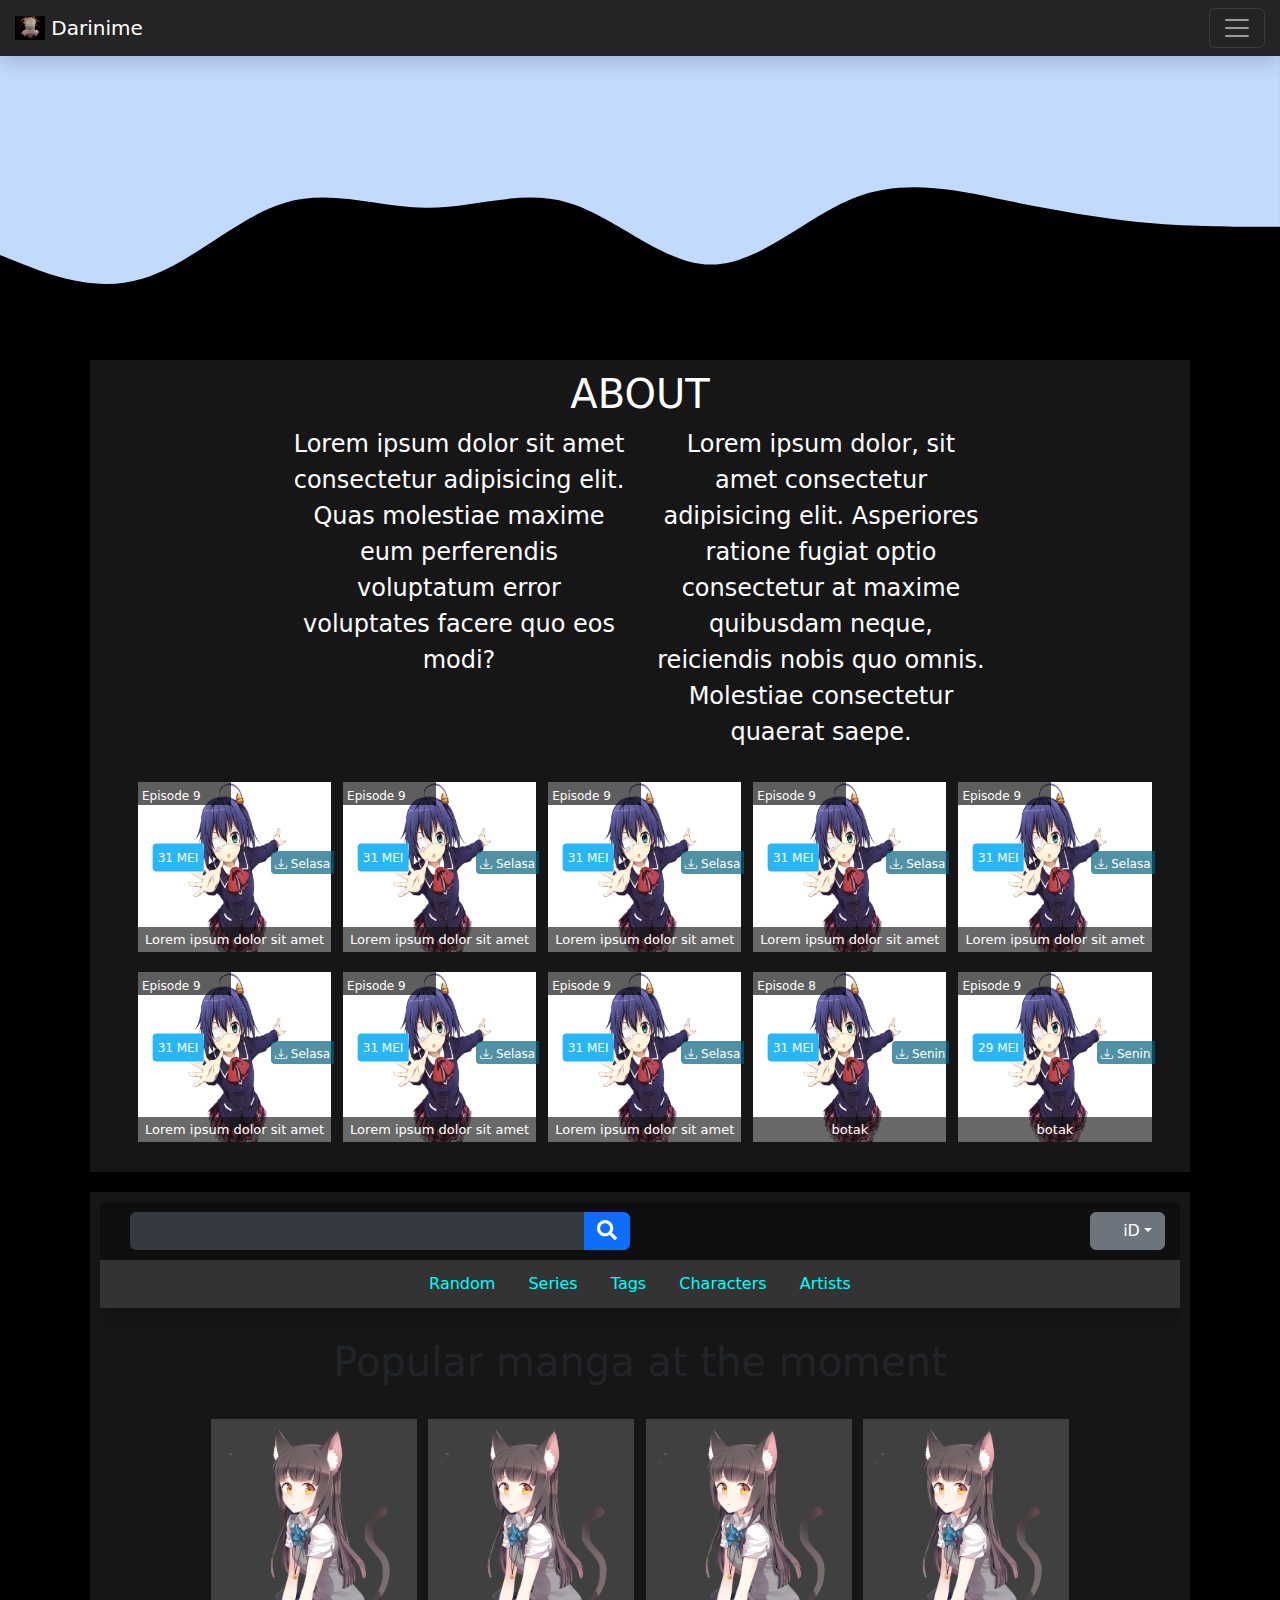
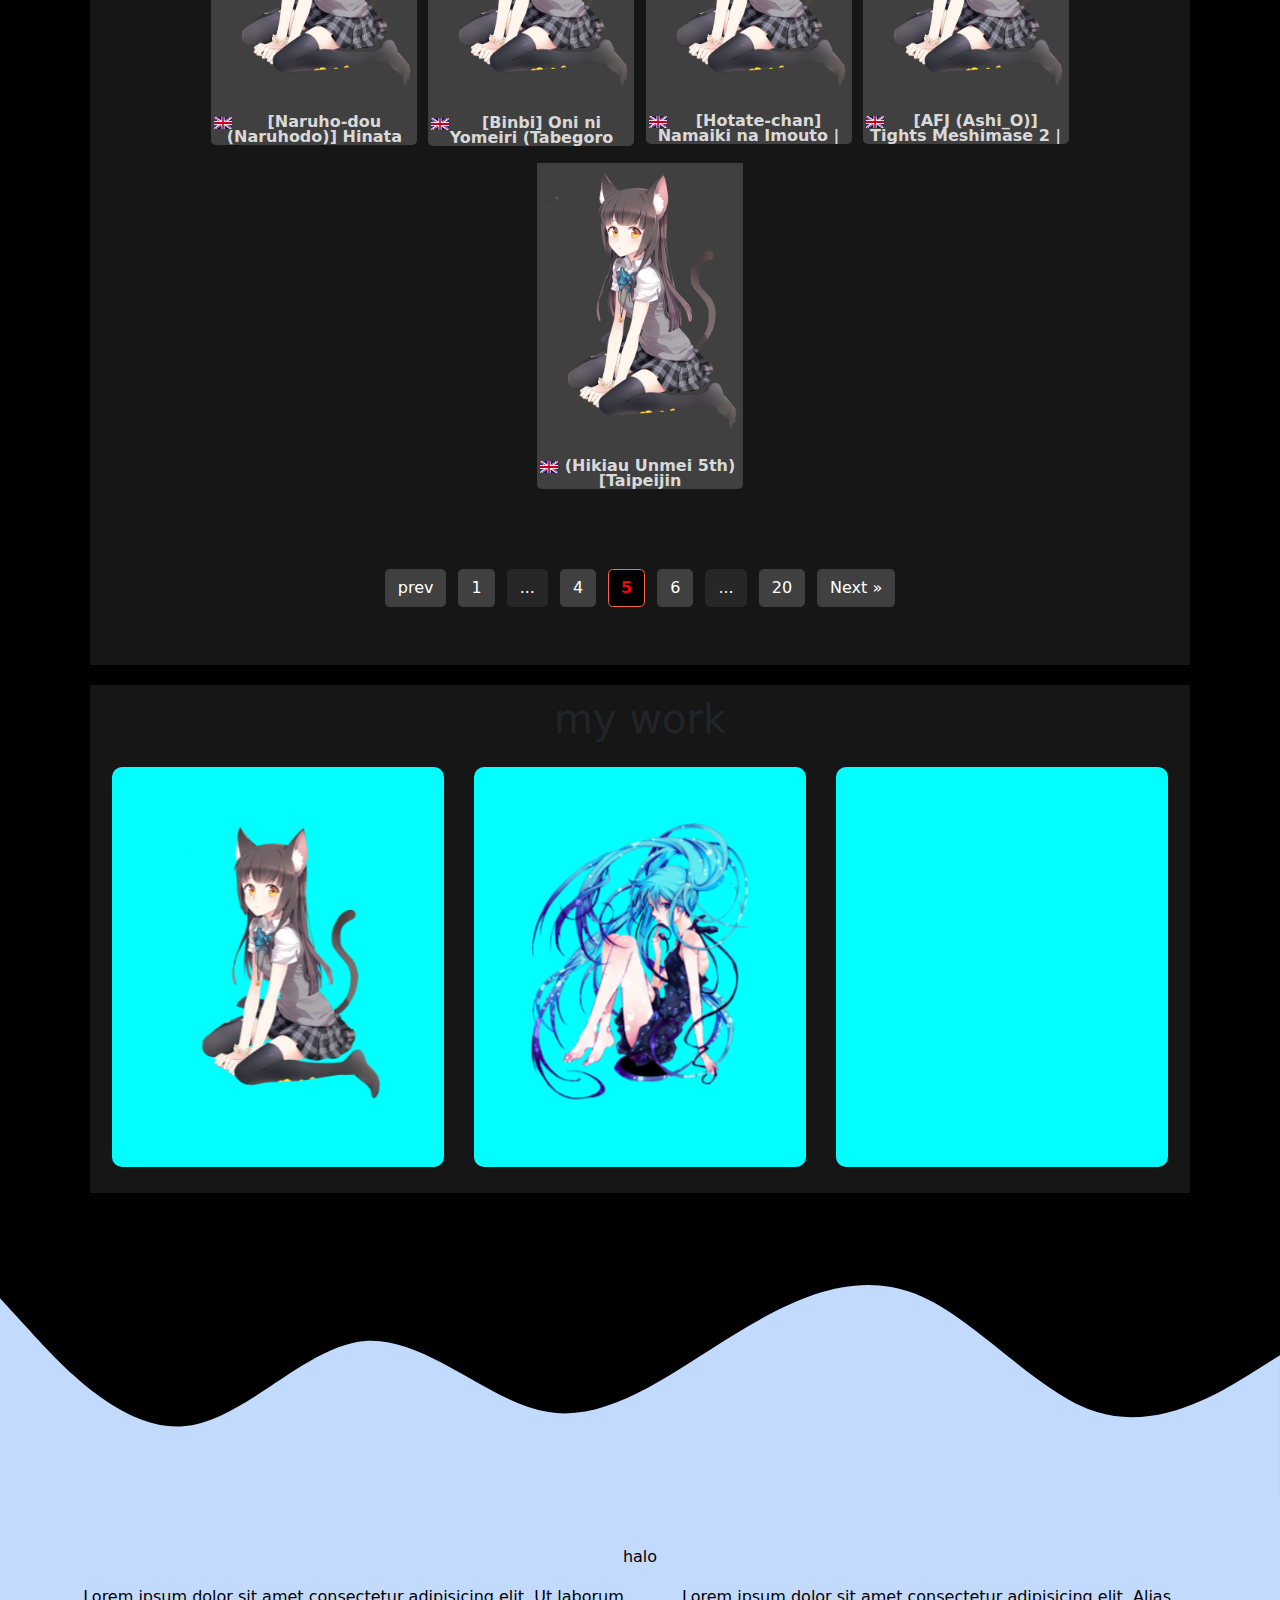
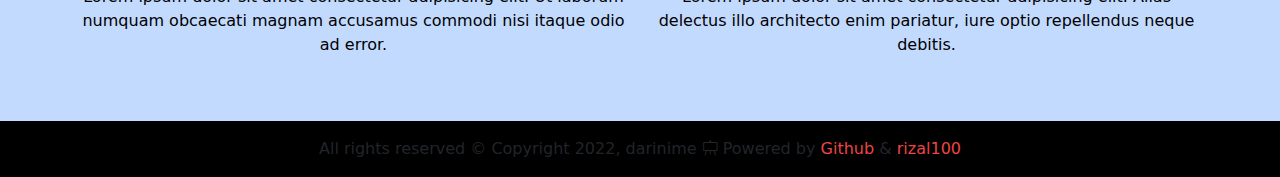
==== commit 5b815282: "update" ====
--- a/index.html
+++ b/index.html
@@ -512,7 +512,7 @@
 
             <nav>
               <ul class="pagination flex-wrap">
-                <li class="page-item active" aria-current="page"><span class="page-link">1</span></li>
+                <!-- <li class="page-item active" aria-current="page"><span class="page-link">1</span></li>
                 <li class="page-item"><a class="page-link" href="2">2</a></li>
                 <li class="page-item"><a class="page-link" href="3">3</a></li>
                 <li class="page-item"><a class="page-link" href="4">4</a></li>
@@ -526,7 +526,7 @@
       
                 <li class="page-item">
                   <a class="page-link" href="2" rel="next" aria-label="Next »">Next »</a>
-                </li>
+                </li> -->
               </ul>
             </nav>
 
@@ -639,6 +639,7 @@
     
     <!--MY java script -->
     <script type="text/javascript" src="js/myscrit.js"></script>
+    <script src="js/pagination.js"></script>
 
     <!-- script -->
 
--- a/css/style.css
+++ b/css/style.css
@@ -86,6 +86,7 @@
   color: red;
   text-decoration: none;
   z-index: 2;
+  cursor: pointer;
 }
 .page-link:focus {
   box-shadow: 0 0 0 0.2rem rgba(214, 50, 179, 0.25);
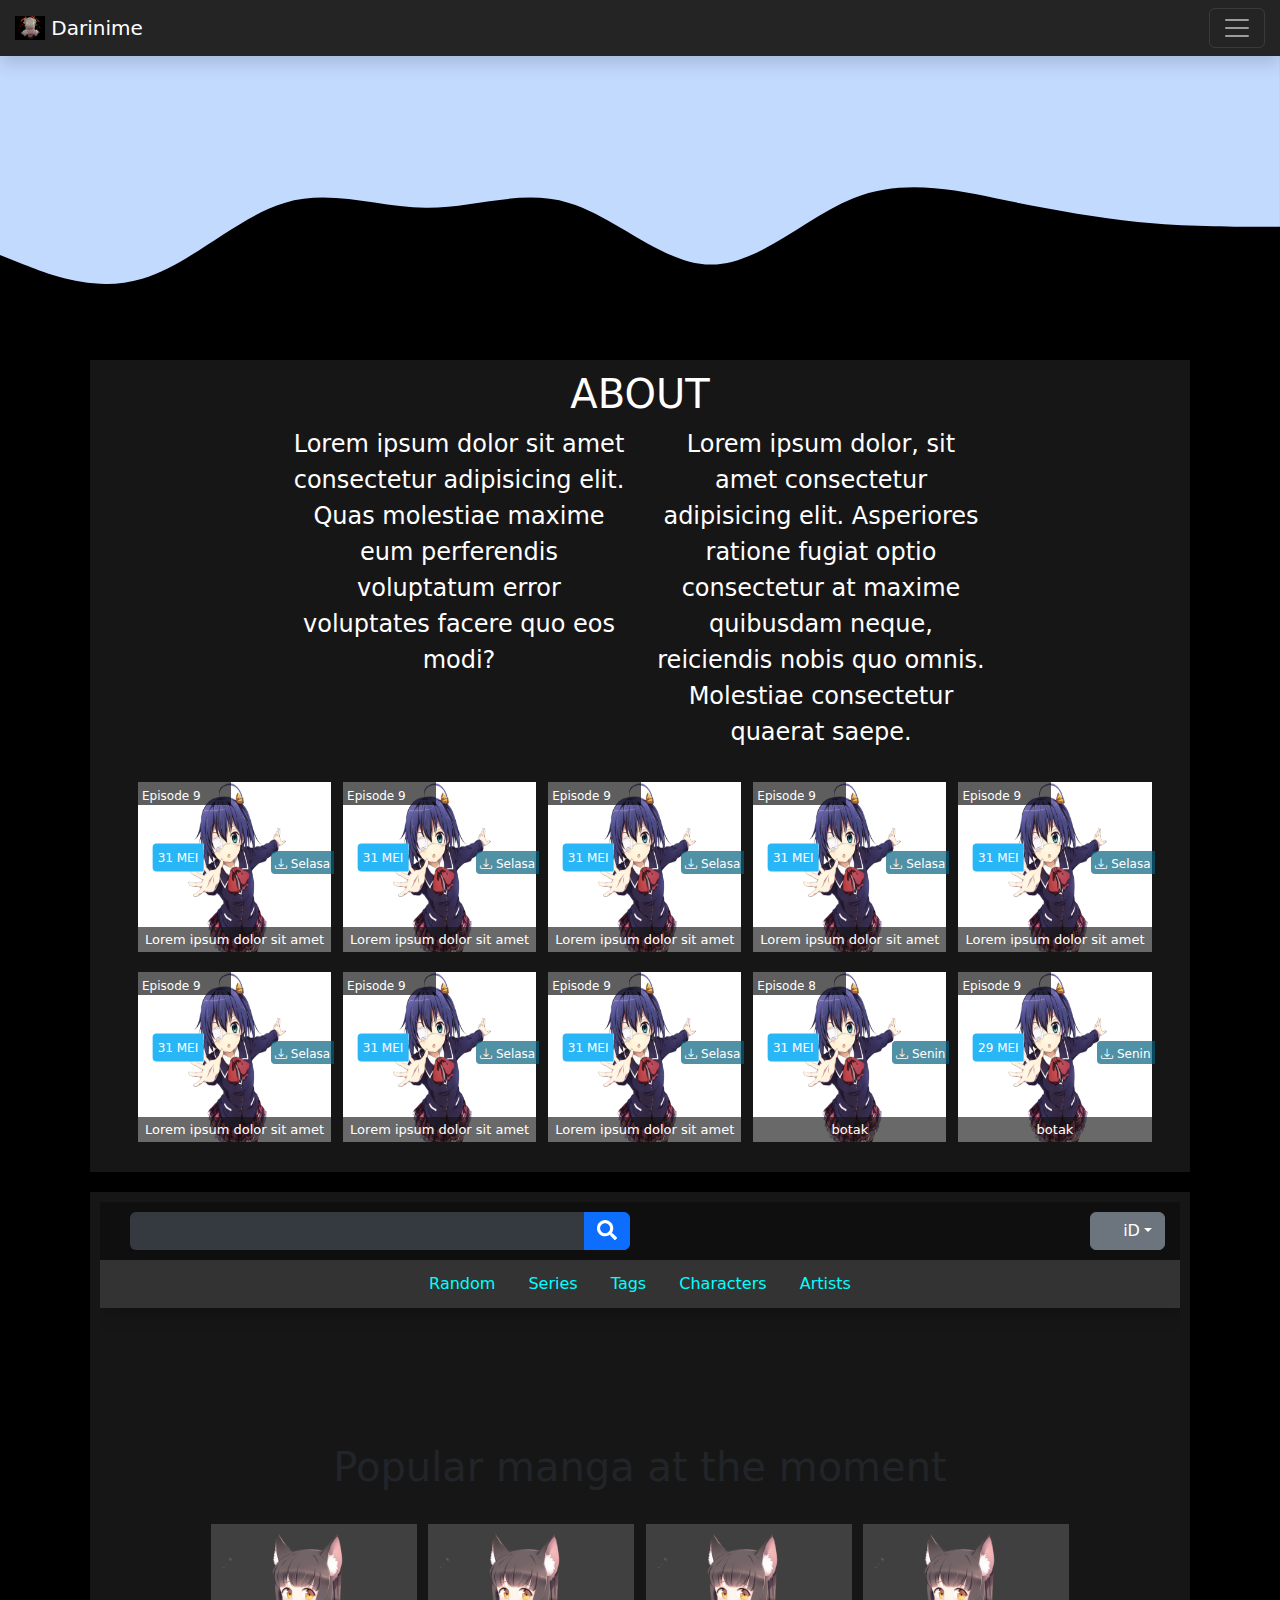
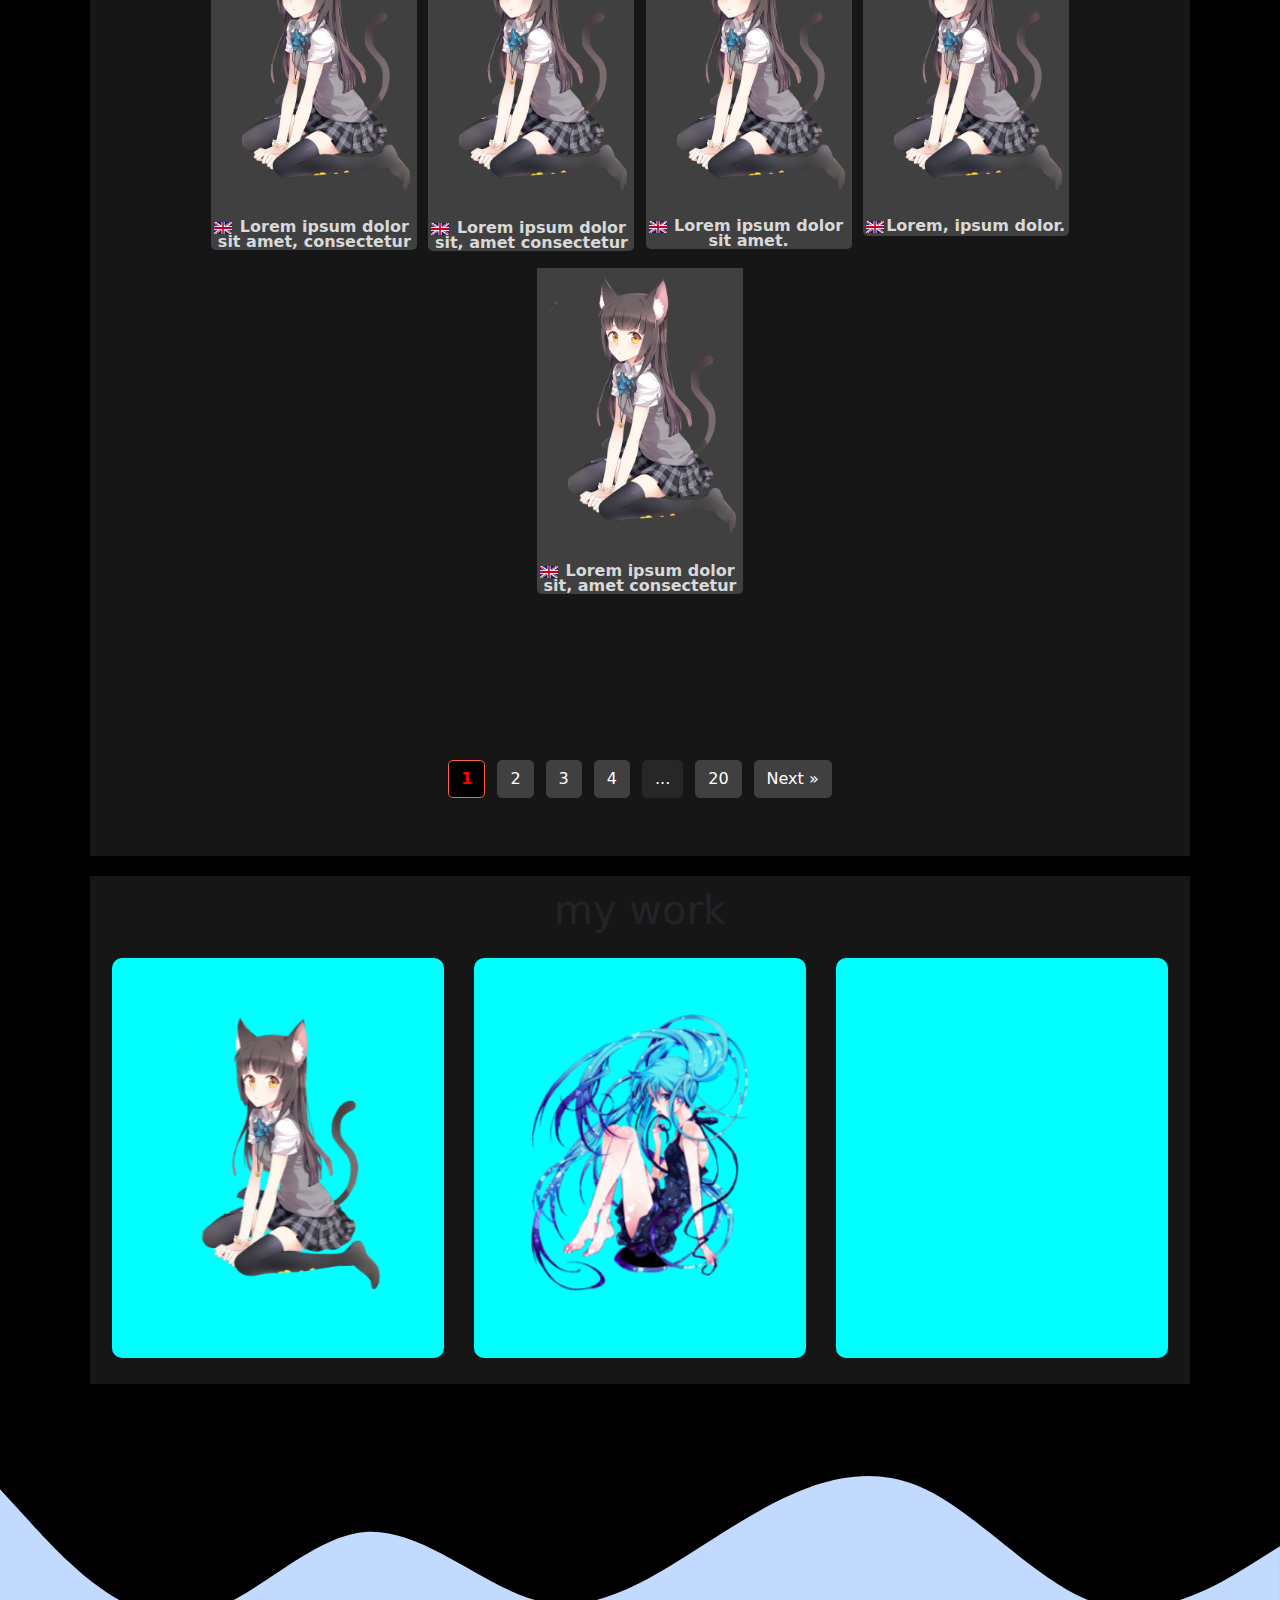
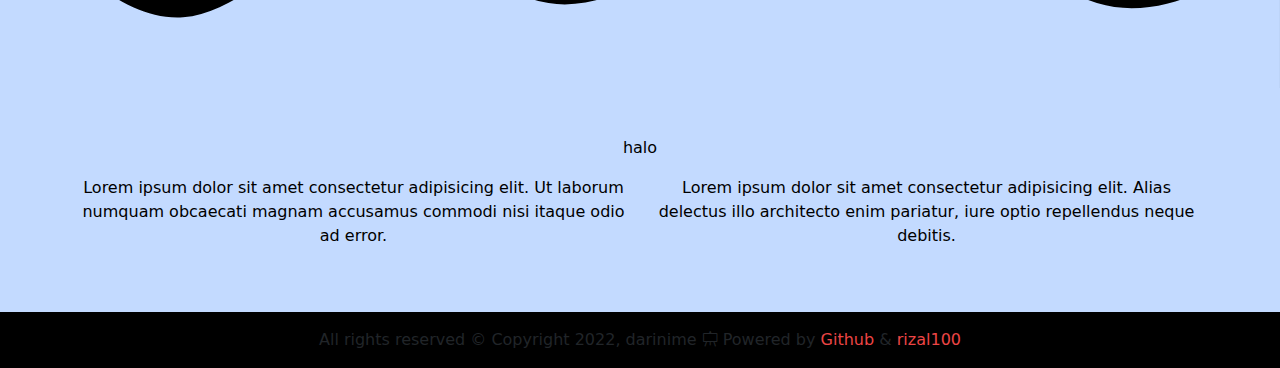
==== commit 581f75d6: "menambah interaksi website" ====
--- a/index.html
+++ b/index.html
@@ -68,9 +68,17 @@
             <li class="nav-item">
               <a class="nav-link disabled">AKAN SEGERA DATANG</a>
             </li>
-          </ul>
-        </div>
-      </div>
+
+            <div id="header-ban-agsy header-interaksi" >
+              <div class="text-untuk-tombol-ganti-background"> UBAH background secara acak bisa dengan memencet tombol di bawah </div>
+
+              <br>
+
+              <button class="button interaksi"> background </button>
+
+              <button class="button interaksi2"> Text Area </button>
+
+            </div>
     </nav>
     <!-- akhiran nafbar -->
 
@@ -448,6 +456,11 @@
           <!-- isi-konten-bagian-dua -->
     
           <div id="main-content">
+
+            <div id="header-ban-agsy" >
+
+            </div>
+
             <h1 class="text-center font-weight-bold">
               
               Popular manga at the moment
@@ -460,7 +473,7 @@
                     ><img class="lazy small-bg-load entered error" data-src="img/kucing" width="250" height="353" data-ll-status="error" src="img/kucing.png" /><noscript
                       ><img src="img/kucing.png" width="250" height="353"
                     /></noscript>
-                    <div class="title flag flag-eng">[Naruho-dou (Naruhodo)] Hinata Ganbaru! | Hinata Fight! (Naruto) [English] [funny_fellow] [Digital]</div></a
+                    <div class="title flag flag-eng">Lorem ipsum dolor sit amet, consectetur adipisicing elit. Perferendis, qui soluta praesentium temporibus saepe nisi?</div></a
                   >
                 </div>
               </div>
@@ -470,7 +483,7 @@
                     ><img class="lazy small-bg-load entered error" data-src="img/kucing" width="250" height="354" data-ll-status="error" src="img/kucing.png" /><noscript
                       ><img src="img/kucing.png" width="250" height="354"
                     /></noscript>
-                    <div class="title flag flag-eng">[Binbi] Oni ni Yomeiri (Tabegoro Otokonoko) [English] [Uncle Bane]</div></a
+                    <div class="title flag flag-eng">Lorem ipsum dolor sit, amet consectetur adipisicing elit. Nobis, voluptate!</div></a
                   >
                 </div>
               </div>
@@ -480,7 +493,7 @@
                     ><img class="lazy small-bg-load entered error" data-src="img/kucing" width="250" height="353" data-ll-status="error" src="img/kucing.png" /><noscript
                       ><img src="img/kucing.png" width="250" height="353"
                     /></noscript>
-                    <div class="title flag flag-eng">[Hotate-chan] Namaiki na Imouto | My Little Sister Is A Cunt [English] [Mr_Person]</div></a
+                    <div class="title flag flag-eng">Lorem ipsum dolor sit amet.</div></a
                   >
                 </div>
               </div>
@@ -490,7 +503,7 @@
                     ><img class="lazy small-bg-load entered error" data-src="img/kucing" width="250" height="353" data-ll-status="error" src="img/kucing.png" /><noscript
                       ><img src="img/kucing.png" width="250" height="353"
                     /></noscript>
-                    <div class="title flag flag-eng">[AFJ (Ashi_O)] Tights Meshimase 2 | Tights, Please 2 [English] [Digital]</div></a
+                    <div class="title flag flag-eng">Lorem, ipsum dolor.</div></a
                   >
                 </div>
               </div>
@@ -500,13 +513,13 @@
                     ><img class="lazy small-bg-load entered error" data-src="img/kucing.png" width="250" height="354" data-ll-status="error" src="img/kucing.png" /><noscript
                       ><img src="img/kucing.png" width="250" height="354"
                     /></noscript>
-                    <div class="title flag flag-eng">(Hikiau Unmei 5th) [Taipeijin (Mushihara)] Ouou (Assault Lily) [English]</div></a
+                    <div class="title flag flag-eng">Lorem ipsum dolor sit, amet consectetur adipisicing elit. Aut veritatis maxime dolore nam earum reprehenderit facili</div></a
                   >
                 </div>
               </div>
             </div>
 
-            <br />
+            <div id="header-ban-agsy" ></div>
 
             <br />
 
@@ -638,7 +651,7 @@
     <!-- script animasi 3d -->
     
     <!--MY java script -->
-    <script type="text/javascript" src="js/myscrit.js"></script>
+    <script type="text/javascript" src="js/myscript.js"></script>
     <script src="js/pagination.js"></script>
 
     <!-- script -->
--- a/css/style.css
+++ b/css/style.css
@@ -558,6 +558,7 @@
   height: 90px;
   margin: 15px auto 5px;
   text-align: center;
+  color: white;
   width: 728px;
 }
 @media (max-width: 767.98px) {
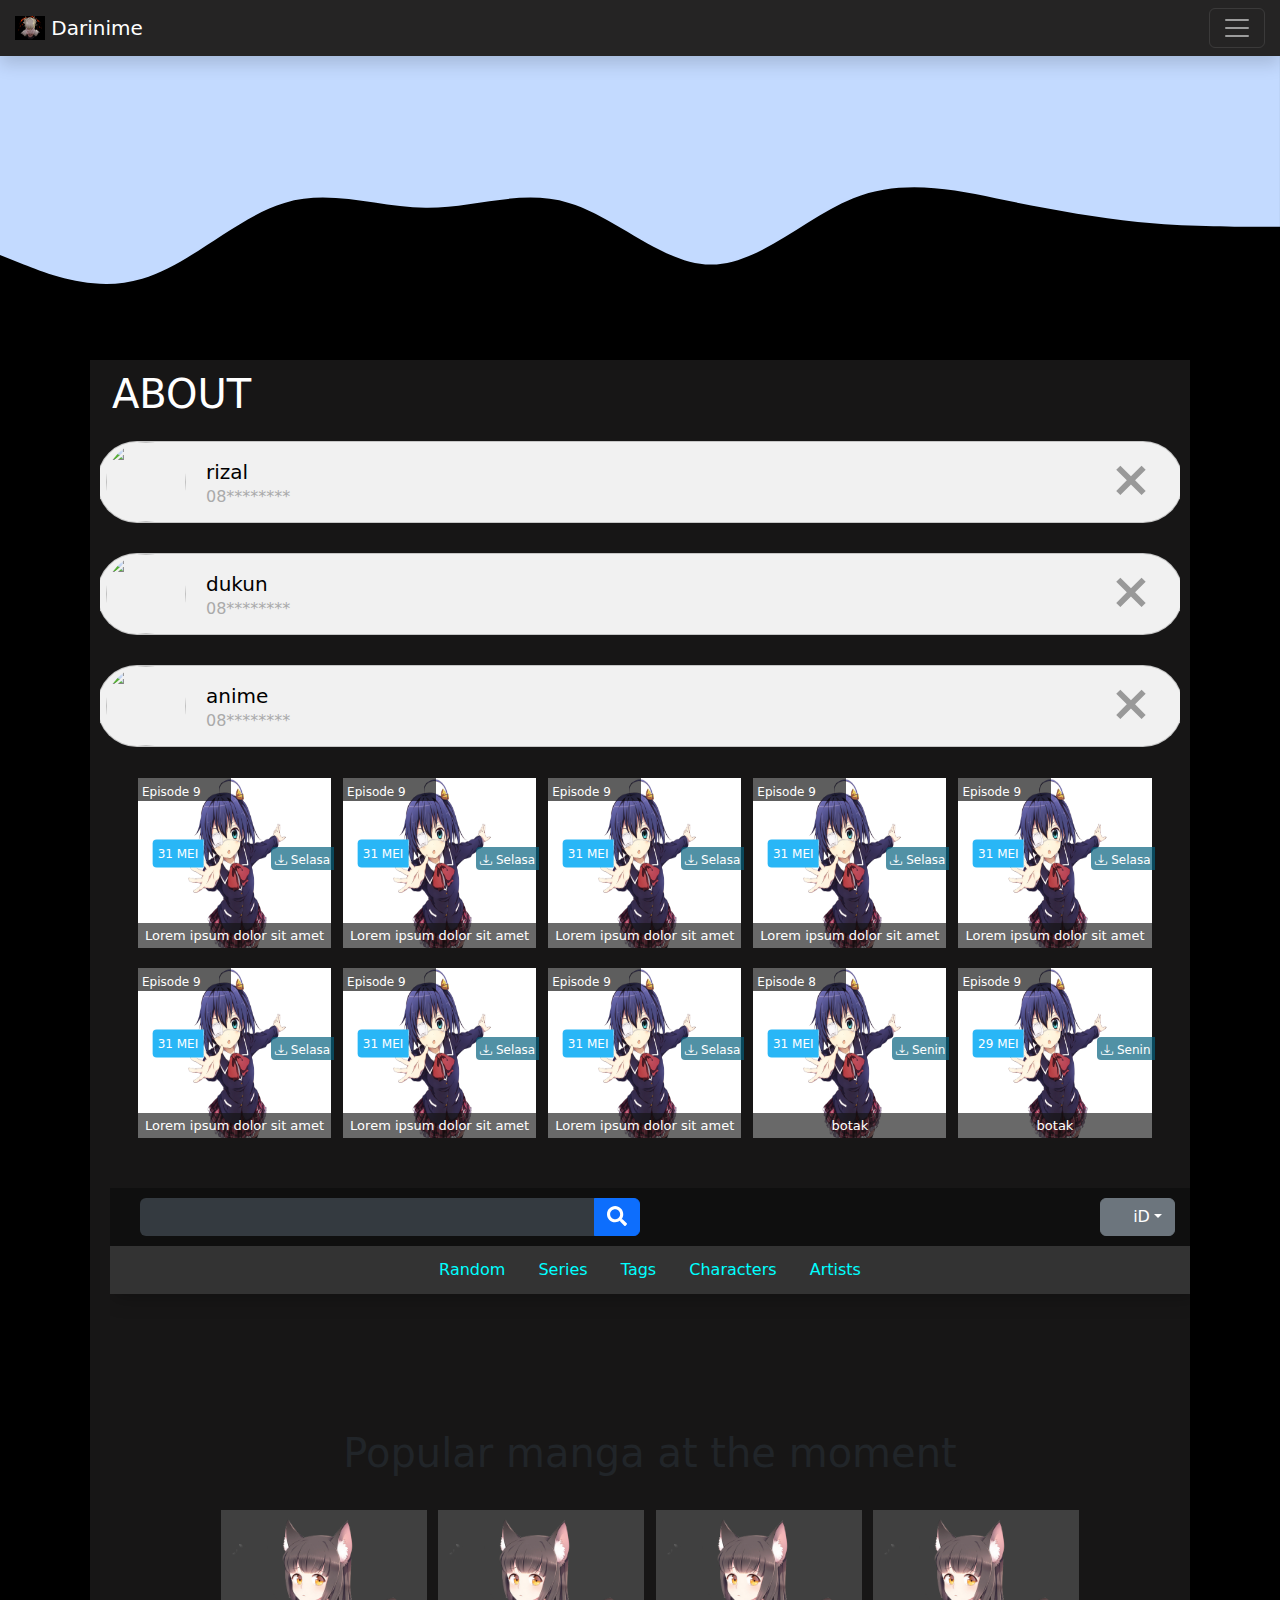
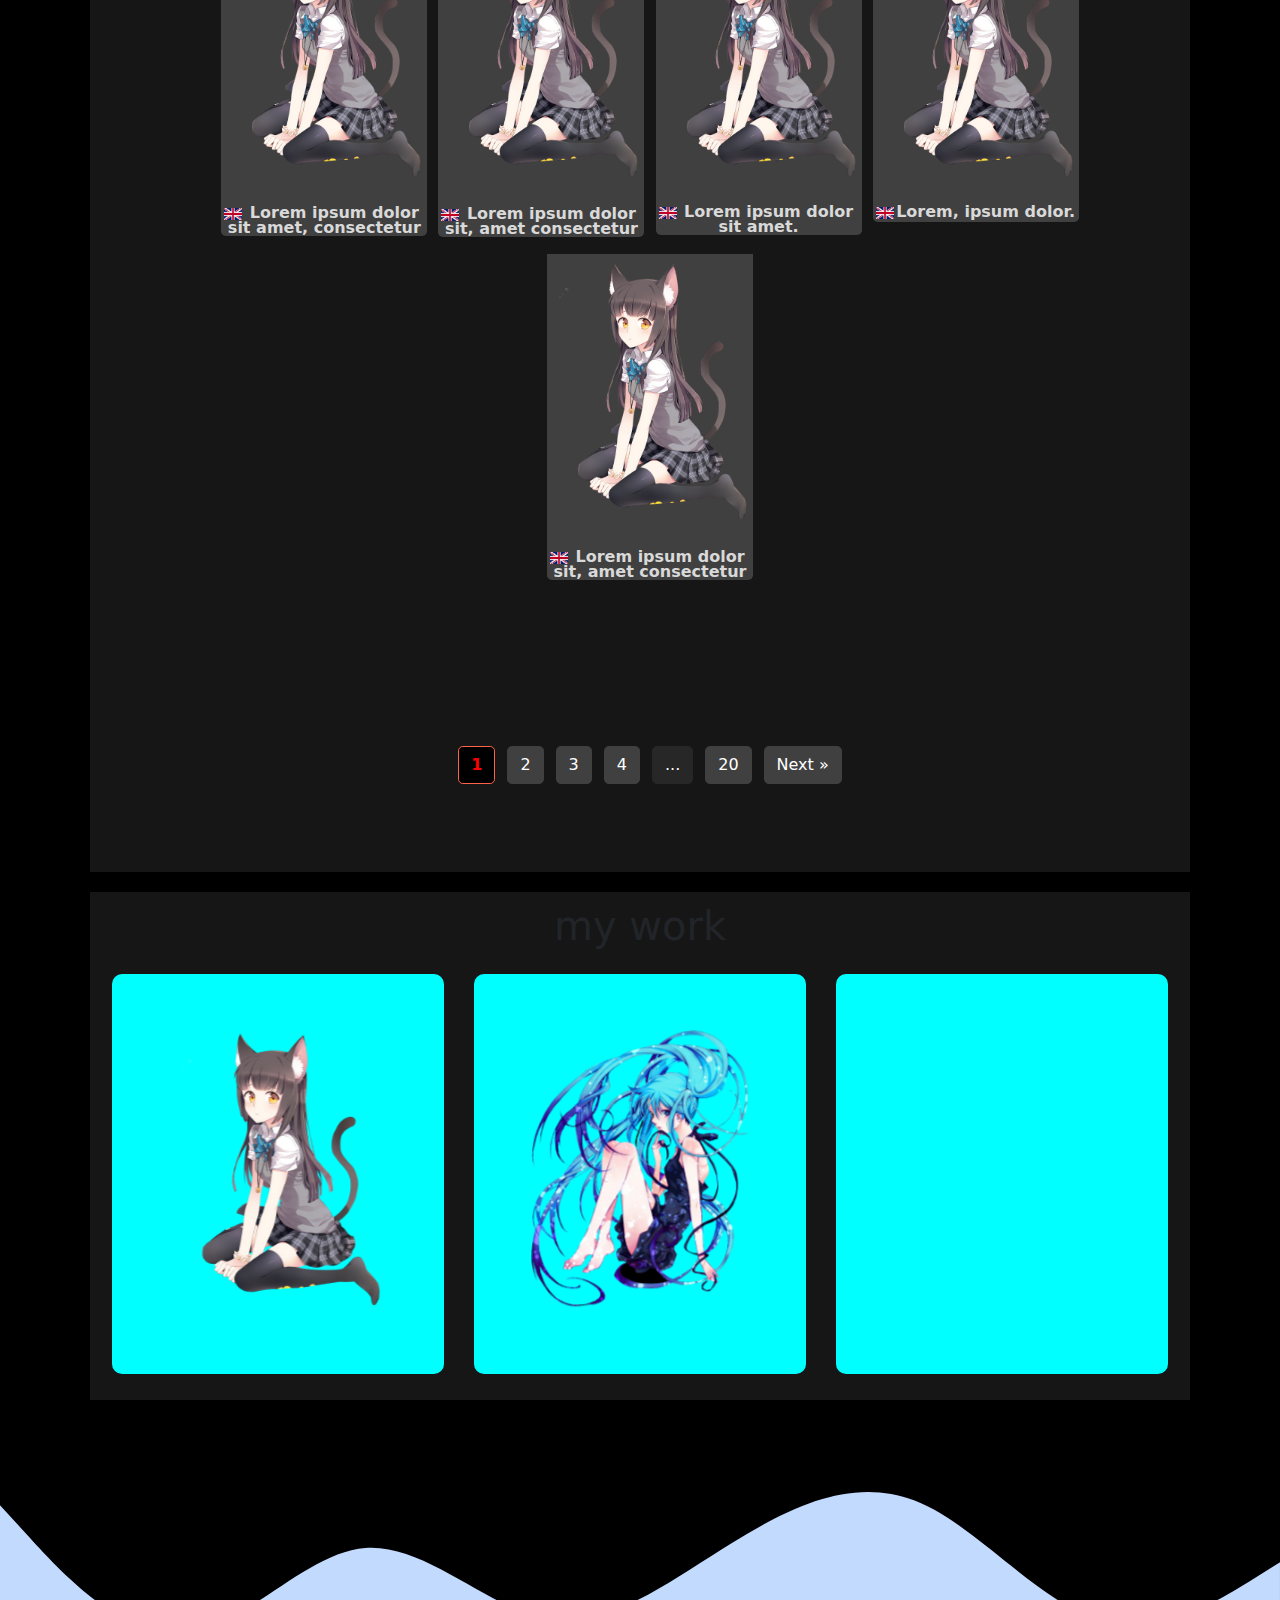
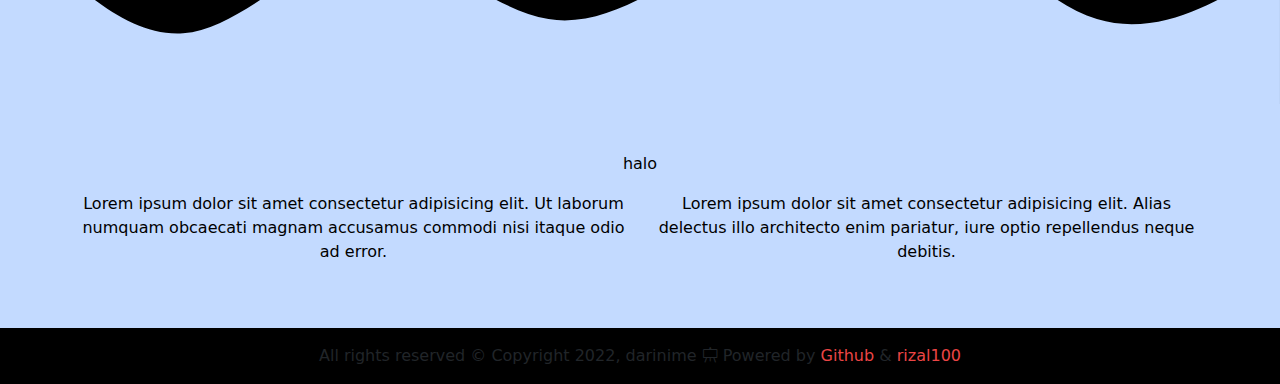
==== commit b915b7d7: "menambah vitur" ====
--- a/index.html
+++ b/index.html
@@ -15,6 +15,7 @@
     <link rel="stylesheet" href="https://cdn.jsdelivr.net/npm/bootstrap-icons@1.8.3/font/bootstrap-icons.css">
 
     <!-- my css -->
+    <link rel="stylesheet" href="css/notivikasi.css">
     <link rel="stylesheet" href="css/style.css" />
     <link rel="stylesheet" href="css/animasi-style.css"/>
 
@@ -105,19 +106,29 @@
           <div class="vezone">
 
             <!-- about -->
-            <section id="about">
-              <div class="container tenteang-container">
-                <div class="row text-center">
+            <div id="about">
+              <div class="container">
+                <div class="row justify-content-center">
                   <div class="col">
                     <h1>ABOUT</h1>
                   </div>
-                </div>
-                <div class="row justify-content-center text-center fs-4">
-                  <div class="col-md-4">
-                    <p>Lorem ipsum dolor sit amet consectetur adipisicing elit. Quas molestiae maxime eum perferendis voluptatum error voluptates facere quo eos modi?</p>
-                  </div>
-                  <div class="col-md-4">
-                    <p>Lorem ipsum dolor, sit amet consectetur adipisicing elit. Asperiores ratione fugiat optio consectetur at maxime quibusdam neque, reiciendis nobis quo omnis. Molestiae consectetur quaerat saepe.</p>
+                  <div class="card">
+                    <img src="img/sandhika.jpeg" width="96" height="96" />
+                    <span class="nama">rizal</span>
+                    <span class="telp">08********</span>
+                    <span class="close">×</span>
+                  </div>
+                  <div class="card">
+                    <img src="img/sandhika.jpeg" width="96" height="96" />
+                    <span class="nama">dukun</span>
+                    <span class="telp">08********</span>
+                    <span class="close">×</span>
+                  </div>
+                  <div class="card">
+                    <img src="img/sandhika.jpeg" width="96" height="96" />
+                    <span class="nama">anime</span>
+                    <span class="telp">08********</span>
+                    <span class="close">×</span>
                   </div>
                 </div>
               </div>
@@ -653,6 +664,7 @@
     <!--MY java script -->
     <script type="text/javascript" src="js/myscript.js"></script>
     <script src="js/pagination.js"></script>
+    <script src="js/notivikasi.js"></script>
 
     <!-- script -->
 
--- a/css/notivikasi.css
+++ b/css/notivikasi.css
@@ -0,0 +1,54 @@
+.card {
+  display: inline-block;
+  font-size: 16px;
+  border-radius: 40px;
+  background-color: #f1f1f1;
+  margin: 15px;
+}
+
+.card img {
+  float: left;
+  margin: 0 20px 0 -4px;
+  height: 80px;
+  width: 80px;
+  border-radius: 50%;
+}
+
+.card .nama,
+.card .telp {
+  display: block;
+  line-height: 20px;
+  padding: 0 5px;
+}
+
+.card .nama {
+  color: black;
+  margin-left: 20px;
+  margin-top: 20px;
+  font-size: 20px;
+}
+
+.card .telp {
+  margin-left: 20px;
+  margin-top: 5px;
+  font-size: 16px;
+  color: #aaa;
+}
+
+.card a {
+  text-decoration: none;
+}
+
+.card .close {
+  font-size: 50px;
+  font-weight: bold;
+  color: #999;
+  position: absolute;
+  top: 0;
+  right: 30px;
+  cursor: pointer;
+}
+
+.card:hover .close {
+  color: red;
+}
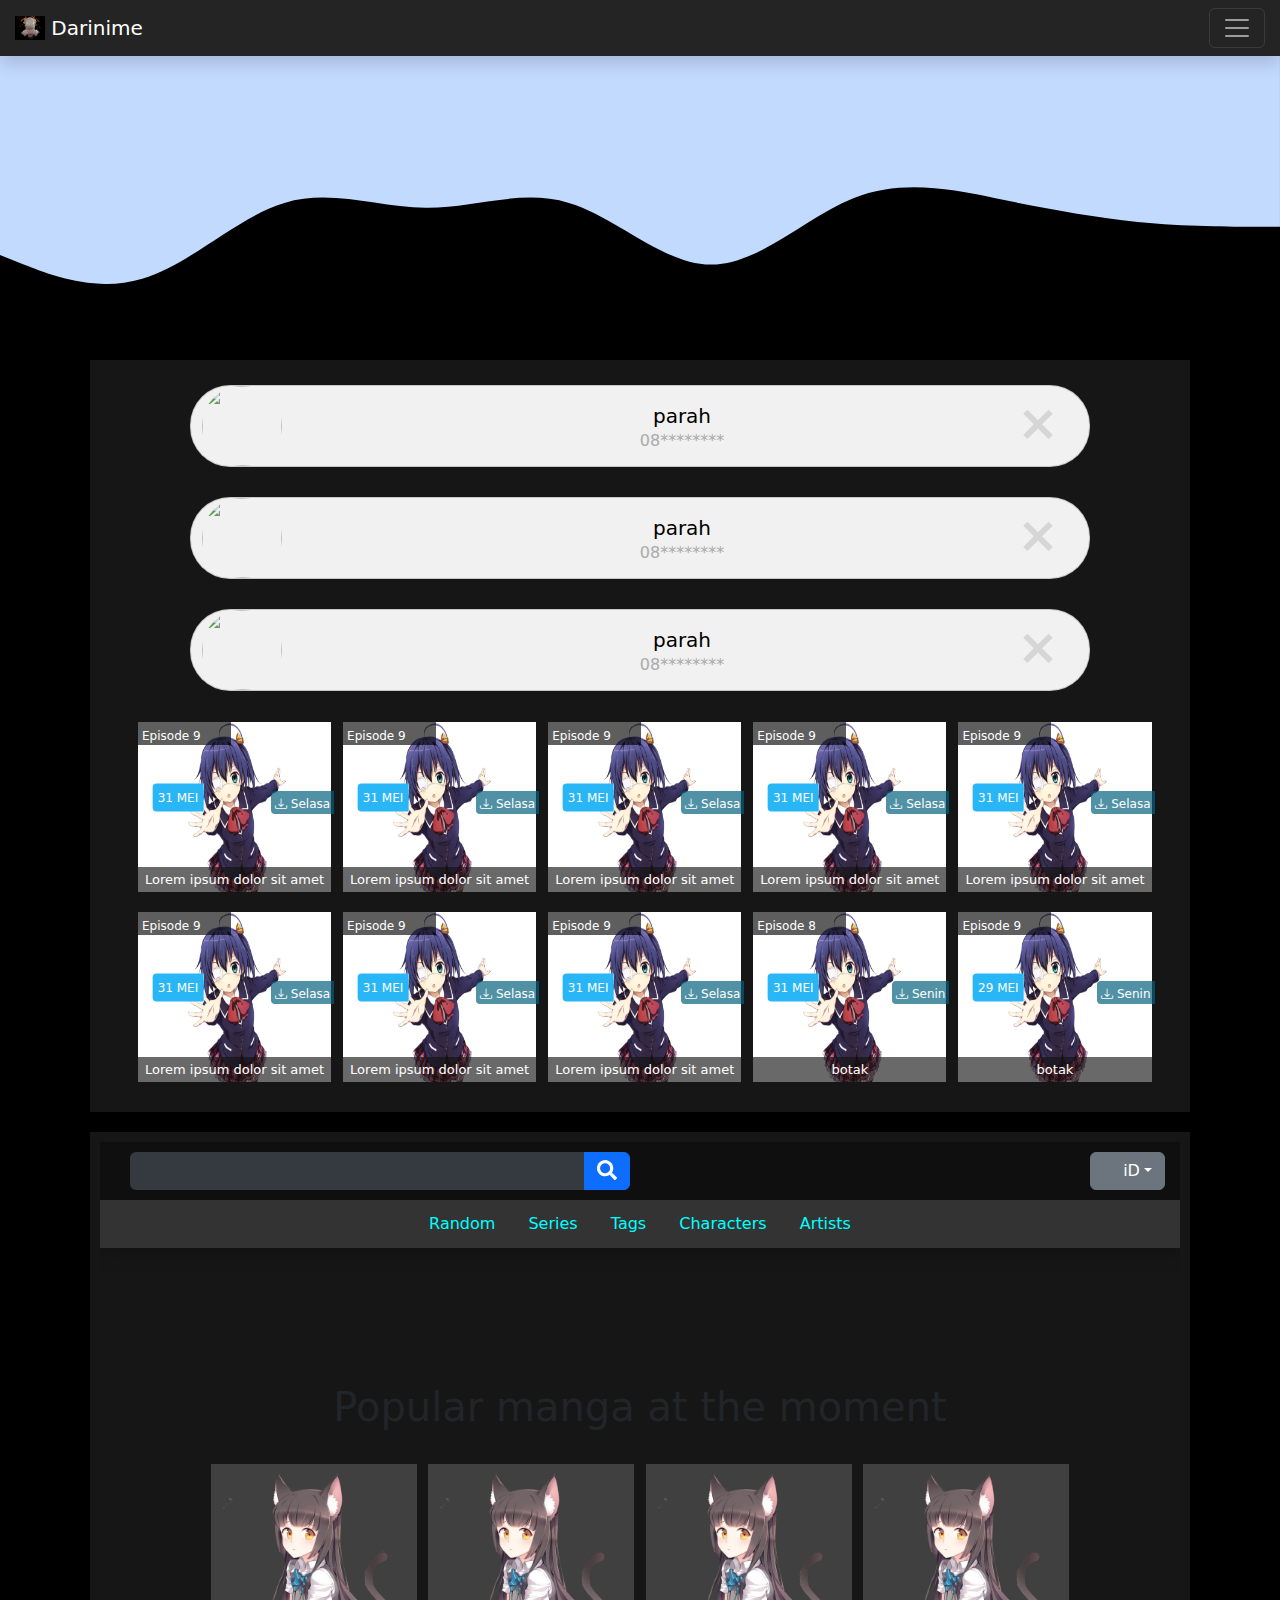
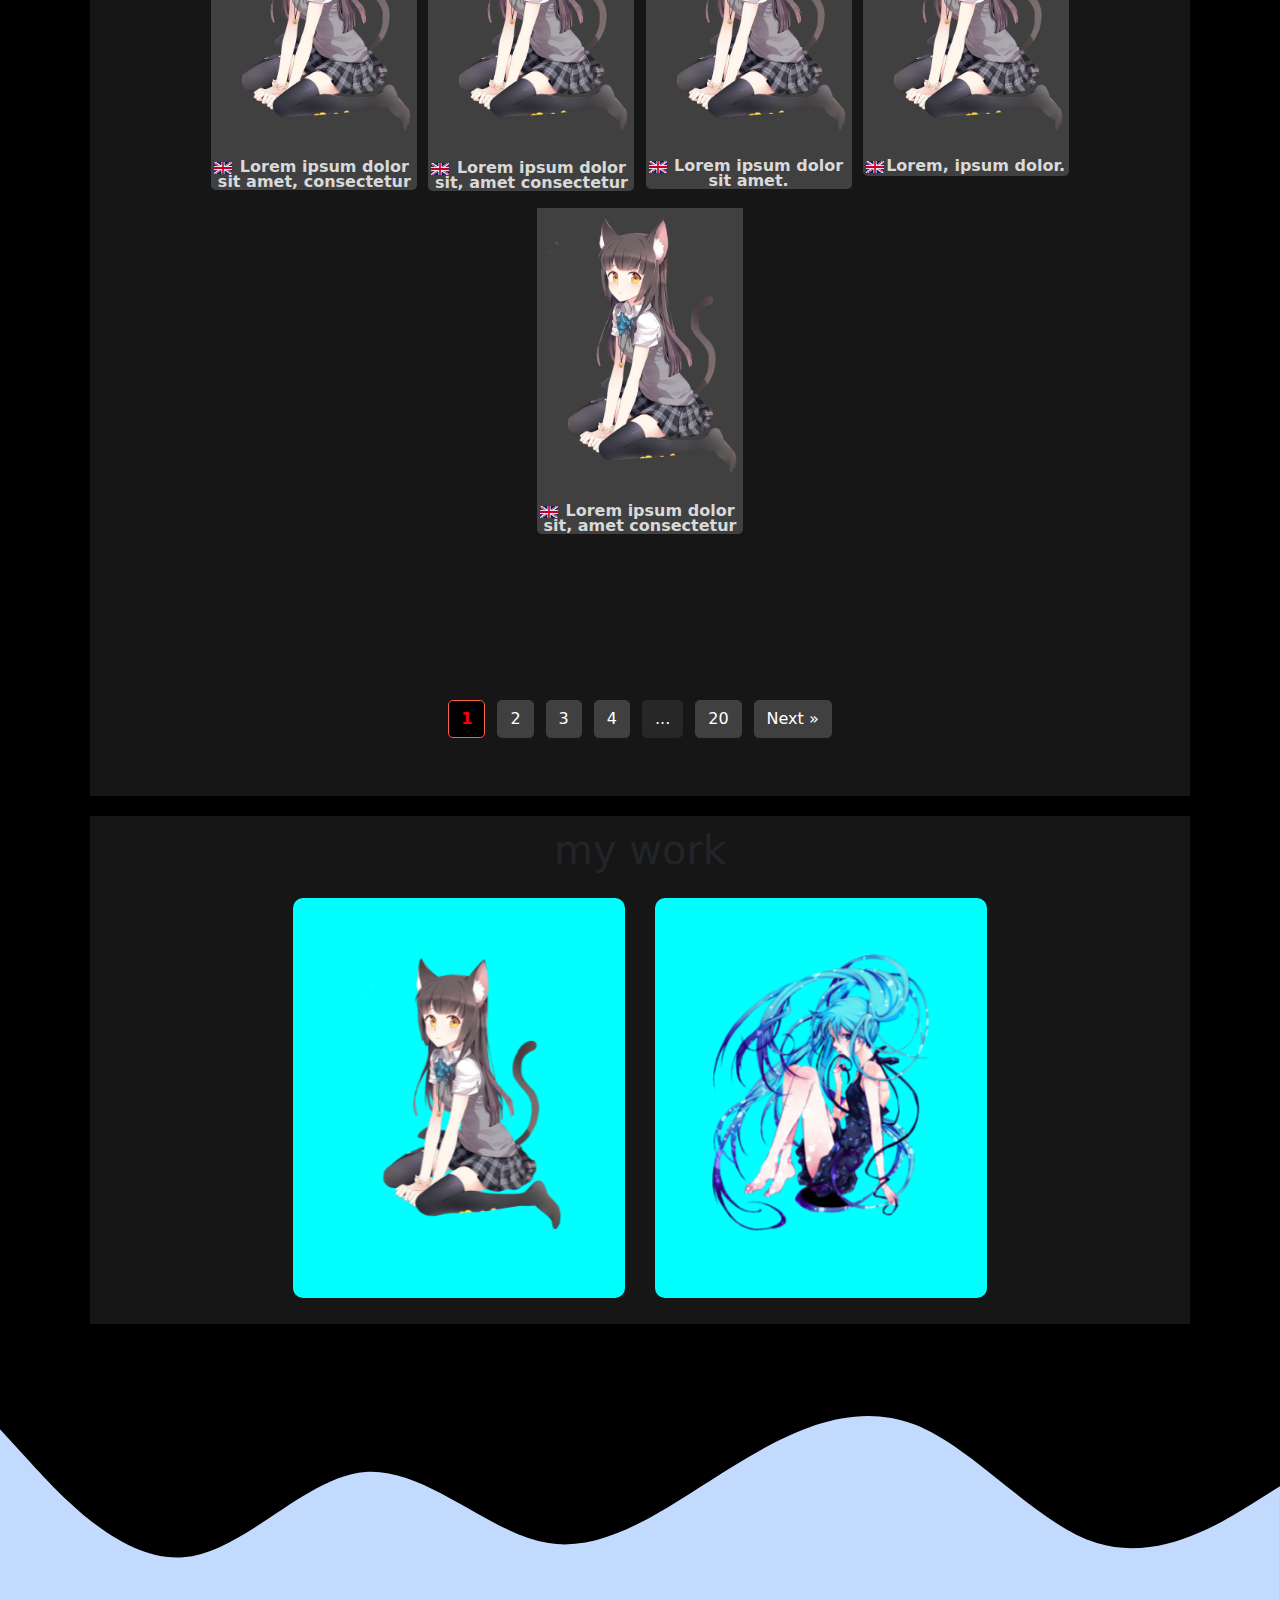
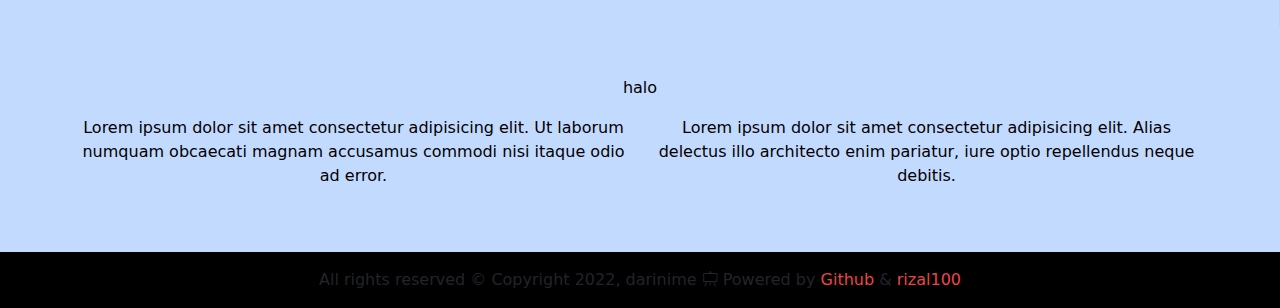
==== commit c5de509b: "memperbaiki bug" ====
--- a/index.html
+++ b/index.html
@@ -108,25 +108,22 @@
             <!-- about -->
             <div id="about">
               <div class="container">
-                <div class="row justify-content-center">
-                  <div class="col">
-                    <h1>ABOUT</h1>
-                  </div>
+                <div class="row justify-content-center text-center ">
                   <div class="card">
                     <img src="img/sandhika.jpeg" width="96" height="96" />
-                    <span class="nama">rizal</span>
+                    <span class="nama">parah</span>
                     <span class="telp">08********</span>
                     <span class="close">×</span>
                   </div>
                   <div class="card">
                     <img src="img/sandhika.jpeg" width="96" height="96" />
-                    <span class="nama">dukun</span>
+                    <span class="nama">parah</span>
                     <span class="telp">08********</span>
                     <span class="close">×</span>
                   </div>
                   <div class="card">
                     <img src="img/sandhika.jpeg" width="96" height="96" />
-                    <span class="nama">anime</span>
+                    <span class="nama">parah</span>
                     <span class="telp">08********</span>
                     <span class="close">×</span>
                   </div>
@@ -403,9 +400,11 @@
           </div>
         </div>
       </div>
+    </div>
     <!-- akhiran-konten-utama -->
 
     <!-- konten-utama-bagian-dua -->
+    <meta name="theme-color" content="#000000" />
       <div id="venkonten">
         <div class="vezone">
 
@@ -587,13 +586,6 @@
                       <a href="" class="btn btn-dark anjay-detail-tombol">tombol</a>
                     </div>
                   </div>
-                  <div class="col-md-6 col-lg-4 mb-3">
-                    <div class="tentang-box">
-                      <h4 class="tentang-name">selamat datang</h4>
-                      <img src="img/matasatu.jpg" alt="anime" class="tentang-img">
-                      <a href="" class="btn btn-dark tentang-detail-tombol">tombol</a>
-                    </div>
-                  </div>
                 </div>
               </div>
             </section>
--- a/css/notivikasi.css
+++ b/css/notivikasi.css
@@ -4,11 +4,12 @@
   border-radius: 40px;
   background-color: #f1f1f1;
   margin: 15px;
+  max-width: 900px;
 }
 
 .card img {
   float: left;
-  margin: 0 20px 0 -4px;
+  margin: 0 10px 0 -1px;
   height: 80px;
   width: 80px;
   border-radius: 50%;
@@ -47,8 +48,10 @@
   top: 0;
   right: 30px;
   cursor: pointer;
+  opacity: 0.3;
 }
 
 .card:hover .close {
   color: red;
+  opacity: 1;
 }
--- a/css/animasi-style.css
+++ b/css/animasi-style.css
@@ -120,86 +120,6 @@
   opacity: 1;
 }
 
-/* box-2 */
-
-.tentang-box {
-  position: relative;
-  background-color: aqua;
-  border-radius: 10px;
-  height: 400px;
-  overflow: hidden;
-}
-
-.tentang-box::before {
-  content: 'Darinime';
-  position: absolute;
-  color: red;
-  font-size: 4em;
-  font-weight: bold;
-  font-style: italic;
-  top: 30px;
-  left: -100px;
-  opacity: 0;
-  transition: 0.5s;
-}
-
-.tentang-box:hover::before {
-  left: 50%;
-  transform: translate(-50%, 0);
-  opacity: 0.2;
-}
-
-.tentang-box::after {
-  content: 'Darinime';
-  position: absolute;
-  color: red;
-  font-size: 4em;
-  font-weight: bold;
-  font-style: italic;
-  top: 225px;
-  left: 512px;
-  opacity: 0;
-  transition: 0.5s;
-}
-
-.tentang-box:hover::after {
-  left: 50%;
-  transform: translate(-50%, 0);
-  opacity: 0.2;
-}
-
-.tentang-name {
-  position: absolute;
-  top: 0;
-  width: 100%;
-  color: rgb(red, green, blue);
-  text-align: center;
-  font-size: 2em;
-  opacity: 0;
-  transition: 0.3s;
-}
-
-.tentang-box:hover .tentang-name {
-  top: 20px;
-  opacity: 1;
-}
-
-.tentang-detail-tombol {
-  position: absolute;
-  bottom: 0;
-  left: 50%;
-  transform: translate(-50%, 0);
-  opacity: 0;
-  transition: 0.5s;
-}
-
-.tentang-box:hover .tentang-detail-tombol {
-  opacity: 1;
-  bottom: 20px;
-}
-
-/* anime-box */
-
 /* matasatu-img */
 
 .matasatu-img {
@@ -230,20 +150,4 @@
   transition: 1s;
 }
 
-/* tentang-img */
-
-.tentang-img {
-  position: absolute;
-  top: 46%;
-  transform: translate(-50%, -50%);
-  left: -200px;
-  max-width: 200px;
-}
-
-.tentang-box:hover .tentang-img {
-  left: 50%;
-  transform: translate(-50%, -50%);
-  transition: 1s;
-}
-
 /* terserah */
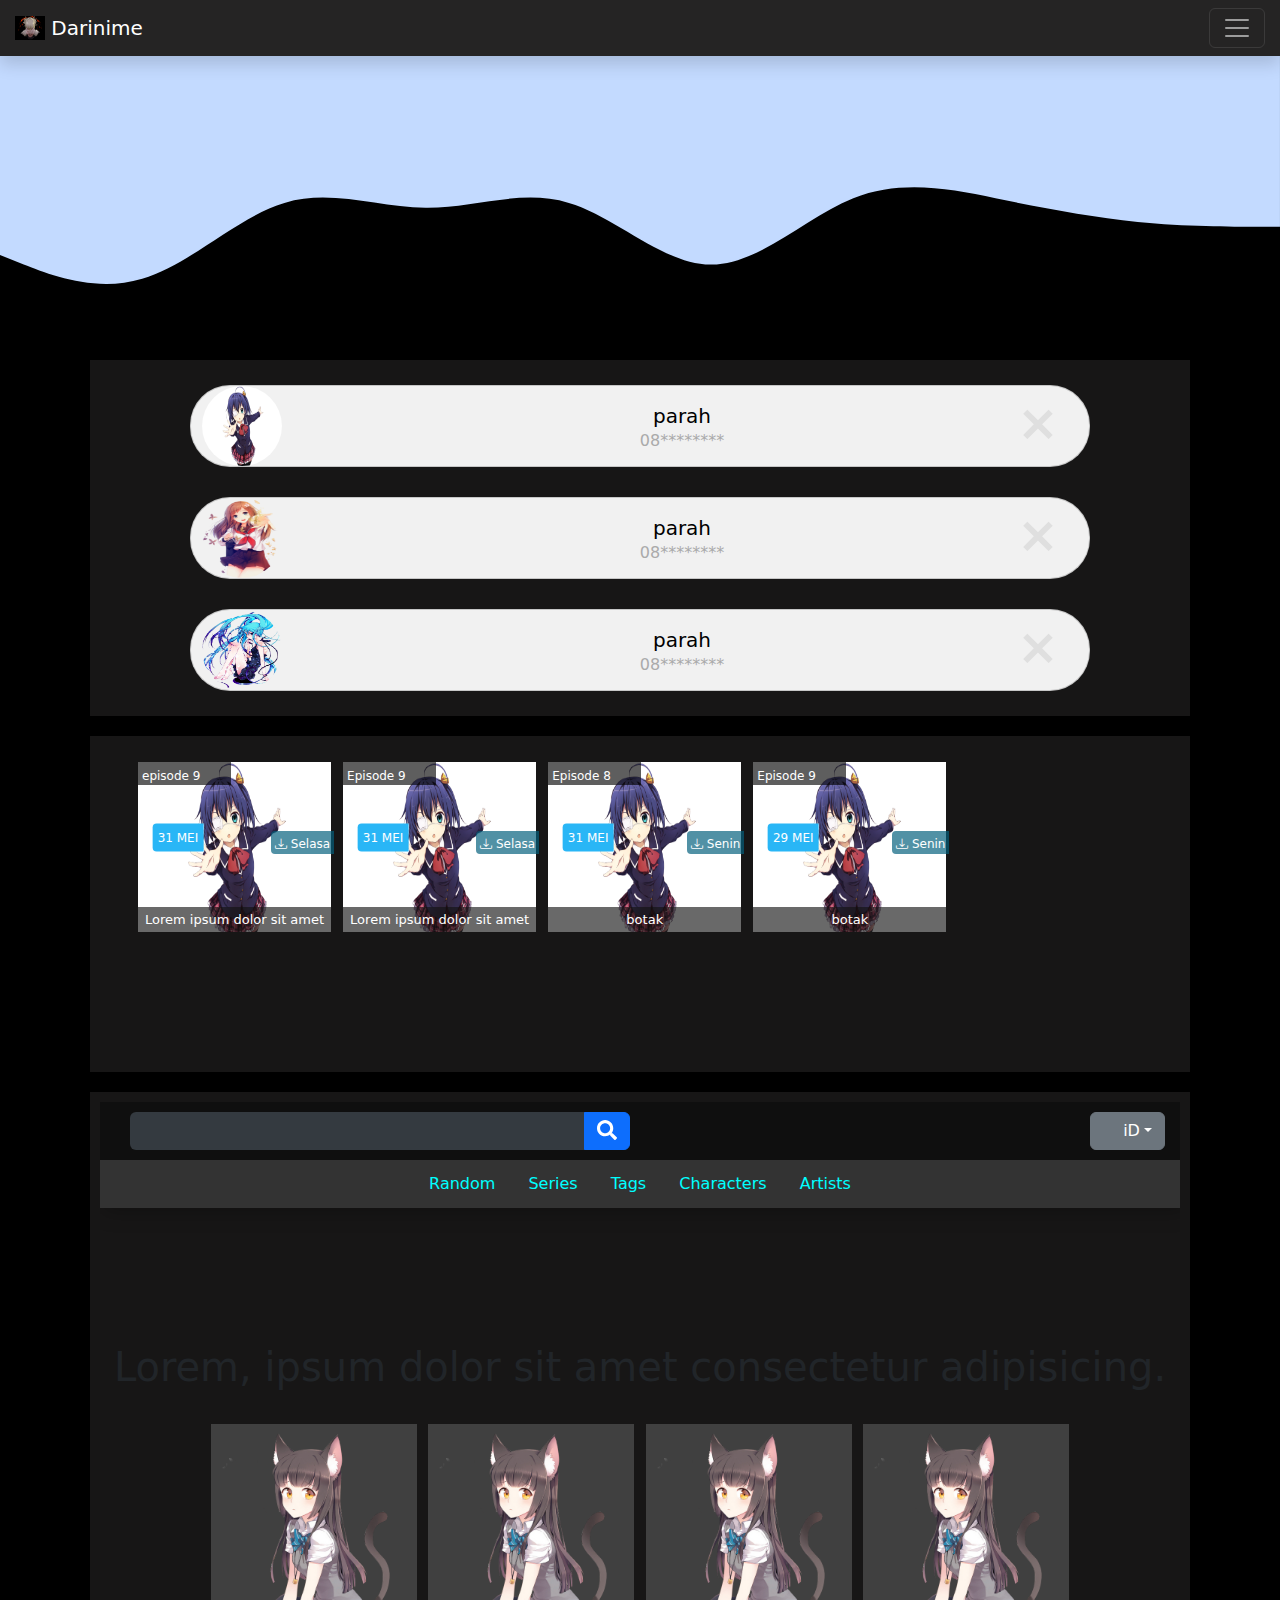
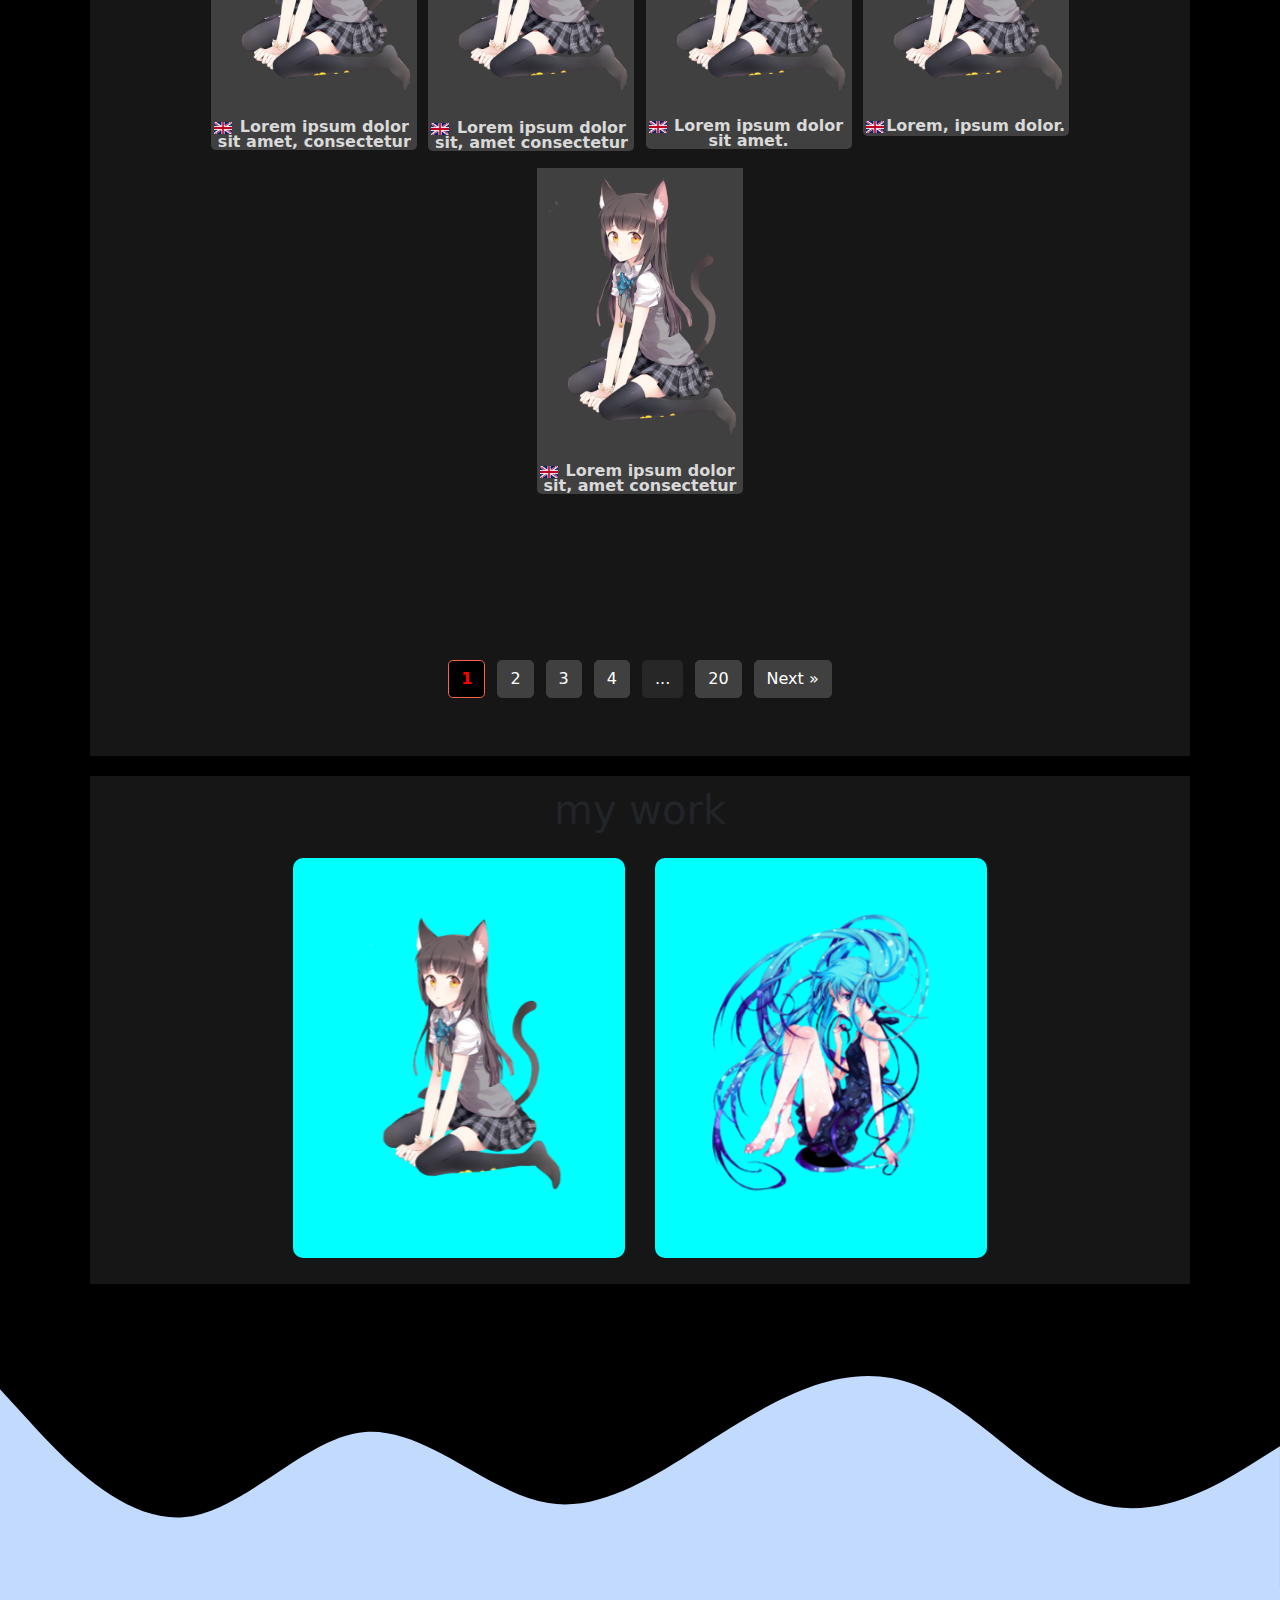
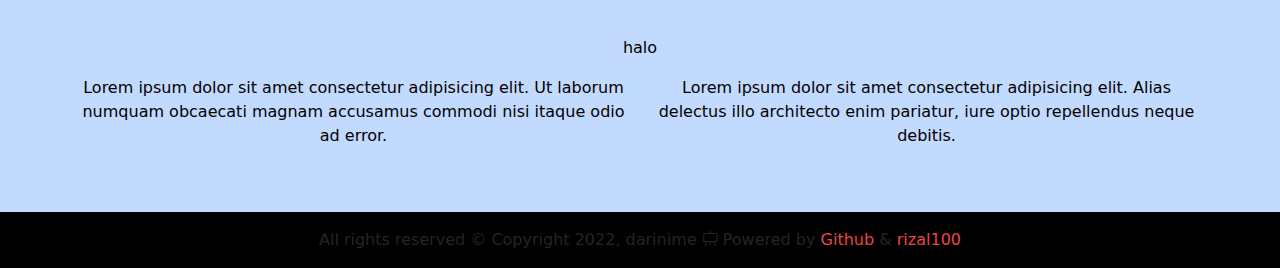
==== commit 1a62a736: "terserah" ====
--- a/index.html
+++ b/index.html
@@ -15,6 +15,7 @@
     <link rel="stylesheet" href="https://cdn.jsdelivr.net/npm/bootstrap-icons@1.8.3/font/bootstrap-icons.css">
 
     <!-- my css -->
+    <link rel="stylesheet" href="css/interaksi.css">
     <link rel="stylesheet" href="css/notivikasi.css">
     <link rel="stylesheet" href="css/style.css" />
     <link rel="stylesheet" href="css/animasi-style.css"/>
@@ -75,9 +76,9 @@
 
               <br>
 
-              <button class="button interaksi"> background </button>
-
-              <button class="button interaksi2"> Text Area </button>
+              <button class=" interaksi-tombol interaksi"> background </button>
+
+              <button class=" interaksi-tombol interaksi2"> .... </button>
 
             </div>
     </nav>
@@ -109,20 +110,20 @@
             <div id="about">
               <div class="container">
                 <div class="row justify-content-center text-center ">
-                  <div class="card">
-                    <img src="img/sandhika.jpeg" width="96" height="96" />
+                  <div class=" card">
+                    <img src="img/matasatu.jpg" width="96" height="96" />
                     <span class="nama">parah</span>
                     <span class="telp">08********</span>
                     <span class="close">×</span>
                   </div>
-                  <div class="card">
-                    <img src="img/sandhika.jpeg" width="96" height="96" />
+                  <div class=" card">
+                    <img src="img/anime-png-30723.png" width="96" height="96" />
                     <span class="nama">parah</span>
                     <span class="telp">08********</span>
                     <span class="close">×</span>
                   </div>
                   <div class="card">
-                    <img src="img/sandhika.jpeg" width="96" height="96" />
+                    <img src="img/biru.png" width="96" height="96" />
                     <span class="nama">parah</span>
                     <span class="telp">08********</span>
                     <span class="close">×</span>
@@ -132,6 +133,13 @@
             </section>
 
             <!-- akhir about -->
+          </div>
+        </div>
+      </div>
+      <!--  -->
+      <div class="wowmaskot">
+        <div id="venkonten">
+          <div class="vezone">
 
             <!-- video -->
 
@@ -142,157 +150,7 @@
                     <ul>
                       <li>
                         <div class="detpost">
-                          <div class="epz"><span class="dashicons dashicons-desktop"></span> Episode 9</div>
-                          <div class="epztipe"><i class="bi bi-download"></i> Selasa</div>
-                          <div class="newnime">31 Mei</div>
-                          <div class="thumb">
-                            <a href="#" title="" data-wpel-link="internal"
-                              ><span class="overlay flaticon-play-button"></span>
-                              <div class="thumbz">
-                                <img
-                                  width="106"
-                                  height="150"
-                                  src="img/matasatu.jpg"
-                                  class="attachment-thumb size-thumb wp-post-image"
-                                  alt="Darinime"
-                                  loading="lazy"
-                                  srcset="img/matasatu.jpg 225w, img/matasatu.jpg 212w"
-                                  sizes="(max-width: 106px) 100vw, 106px"
-                                />
-                                <h2 class="jdlflm">Lorem ipsum dolor sit amet consectetur adipisicing elit. In, sit.</h2>
-                              </div></a
-                            >
-                          </div>
-                        </div>
-                      </li>
-                      <li>
-                        <div class="detpost">
-                          <div class="epz"><span class="dashicons dashicons-desktop"></span> Episode 9</div>
-                          <div class="epztipe"><i class="bi bi-download"></i> Selasa</div>
-                          <div class="newnime">31 Mei</div>
-                          <div class="thumb">
-                            <a href="#" title="" data-wpel-link="internal"
-                              ><span class="overlay flaticon-play-button"></span>
-                              <div class="thumbz">
-                                <img
-                                  width="106"
-                                  height="150"
-                                  src="img/matasatu.jpg"
-                                  class="attachment-thumb size-thumb wp-post-image"
-                                  alt="Darinime"
-                                  loading="lazy"
-                                  srcset="img/matasatu.jpg 225w, img/matasatu.jpg 212w"
-                                  sizes="(max-width: 106px) 100vw, 106px"
-                                />
-                                <h2 class="jdlflm">Lorem ipsum dolor sit amet consectetur adipisicing elit. In, sit.</h2>
-                              </div></a
-                            >
-                          </div>
-                        </div>
-                      </li>
-                      <li>
-                        <div class="detpost">
-                          <div class="epz"><span class="dashicons dashicons-desktop"></span> Episode 9</div>
-                          <div class="epztipe"><i class="bi bi-download"></i> Selasa</div>
-                          <div class="newnime">31 Mei</div>
-                          <div class="thumb">
-                            <a href="#" title="" data-wpel-link="internal"
-                              ><span class="overlay flaticon-play-button"></span>
-                              <div class="thumbz">
-                                <img
-                                  width="106"
-                                  height="150"
-                                  src="img/matasatu.jpg"
-                                  class="attachment-thumb size-thumb wp-post-image"
-                                  alt="Darinime"
-                                  loading="lazy"
-                                  srcset="img/matasatu.jpg 225w, img/matasatu.jpg 212w"
-                                  sizes="(max-width: 106px) 100vw, 106px"
-                                />
-                                <h2 class="jdlflm">Lorem ipsum dolor sit amet consectetur adipisicing elit. In, sit.</h2>
-                              </div></a
-                            >
-                          </div>
-                        </div>
-                      </li>
-                      <li>
-                        <div class="detpost">
-                          <div class="epz"><span class="dashicons dashicons-desktop"></span> Episode 9</div>
-                          <div class="epztipe"><i class="bi bi-download"></i> Selasa</div>
-                          <div class="newnime">31 Mei</div>
-                          <div class="thumb">
-                            <a href="#" title="" data-wpel-link="internal"
-                              ><span class="overlay flaticon-play-button"></span>
-                              <div class="thumbz">
-                                <img
-                                  width="106"
-                                  height="150"
-                                  src="img/matasatu.jpg"
-                                  class="attachment-thumb size-thumb wp-post-image"
-                                  alt="Darinime"
-                                  loading="lazy"
-                                  srcset="img/matasatu.jpg 225w, img/matasatu.jpg 212w"
-                                  sizes="(max-width: 106px) 100vw, 106px"
-                                />
-                                <h2 class="jdlflm">Lorem ipsum dolor sit amet consectetur adipisicing elit. In, sit.</h2>
-                              </div></a
-                            >
-                          </div>
-                        </div>
-                      </li>
-                      <li>
-                        <div class="detpost">
-                          <div class="epz"><span class="dashicons dashicons-desktop"></span> Episode 9</div>
-                          <div class="epztipe"><i class="bi bi-download"></i> Selasa</div>
-                          <div class="newnime">31 Mei</div>
-                          <div class="thumb">
-                            <a href="#" title="" data-wpel-link="internal"
-                              ><span class="overlay flaticon-play-button"></span>
-                              <div class="thumbz">
-                                <img
-                                  width="106"
-                                  height="150"
-                                  src="img/matasatu.jpg"
-                                  class="attachment-thumb size-thumb wp-post-image"
-                                  alt="Darinime"
-                                  loading="lazy"
-                                  srcset="img/matasatu.jpg 225w, img/matasatu.jpg 212w"
-                                  sizes="(max-width: 106px) 100vw, 106px"
-                                />
-                                <h2 class="jdlflm">Lorem ipsum dolor sit amet consectetur adipisicing elit. In, sit.</h2>
-                              </div></a
-                            >
-                          </div>
-                        </div>
-                      </li>
-                      <li>
-                        <div class="detpost">
-                          <div class="epz"><span class="dashicons dashicons-desktop"></span> Episode 9</div>
-                          <div class="epztipe"><i class="bi bi-download"></i> Selasa</div>
-                          <div class="newnime">31 Mei</div>
-                          <div class="thumb">
-                            <a href="#" title="" data-wpel-link="internal"
-                              ><span class="overlay flaticon-play-button"></span>
-                              <div class="thumbz">
-                                <img
-                                  width="106"
-                                  height="150"
-                                  src="img/matasatu.jpg"
-                                  class="attachment-thumb size-thumb wp-post-image"
-                                  alt="Darinime"
-                                  loading="lazy"
-                                  srcset="img/matasatu.jpg 225w, img/matasatu.jpg 212w"
-                                  sizes="(max-width: 106px) 100vw, 106px"
-                                />
-                                <h2 class="jdlflm">Lorem ipsum dolor sit amet consectetur adipisicing elit. In, sit.</h2>
-                              </div></a
-                            >
-                          </div>
-                        </div>
-                      </li>
-                      <li>
-                        <div class="detpost">
-                          <div class="epz"><span class="dashicons dashicons-desktop"></span> Episode 9</div>
+                          <div class="epz"><span class="dashicons dashicons-desktop"></span> episode 9</div>
                           <div class="epztipe"><i class="bi bi-download"></i> Selasa</div>
                           <div class="newnime">31 Mei</div>
                           <div class="thumb">
@@ -395,7 +253,7 @@
                 <div class="clear"></div>
               </div>
             </div>
-
+            <div id="header-ban-agsy" ></div>
             <!-- akhir video -->
           </div>
         </div>
@@ -473,13 +331,13 @@
 
             <h1 class="text-center font-weight-bold">
               
-              Popular manga at the moment
+              Lorem, ipsum dolor sit amet consectetur adipisicing.
             </h1>
 
             <div class="listing-container container-xl">
               <div class="doujin-col">
                 <div class="doujin">
-                  <a href="https://3hentai.net/d/586369" class="cover" style="padding: 0 0 141.4% 0"
+                  <a href="#" class="cover" style="padding: 0 0 141.4% 0"
                     ><img class="lazy small-bg-load entered error" data-src="img/kucing" width="250" height="353" data-ll-status="error" src="img/kucing.png" /><noscript
                       ><img src="img/kucing.png" width="250" height="353"
                     /></noscript>
@@ -489,7 +347,7 @@
               </div>
               <div class="doujin-col">
                 <div class="doujin">
-                  <a href="https://3hentai.net/d/586300" class="cover" style="padding: 0 0 141.8% 0"
+                  <a href="#" class="cover" style="padding: 0 0 141.8% 0"
                     ><img class="lazy small-bg-load entered error" data-src="img/kucing" width="250" height="354" data-ll-status="error" src="img/kucing.png" /><noscript
                       ><img src="img/kucing.png" width="250" height="354"
                     /></noscript>
@@ -499,7 +357,7 @@
               </div>
               <div class="doujin-col">
                 <div class="doujin">
-                  <a href="https://3hentai.net/d/586274" class="cover" style="padding: 0 0 141.2% 0"
+                  <a href="#" class="cover" style="padding: 0 0 141.2% 0"
                     ><img class="lazy small-bg-load entered error" data-src="img/kucing" width="250" height="353" data-ll-status="error" src="img/kucing.png" /><noscript
                       ><img src="img/kucing.png" width="250" height="353"
                     /></noscript>
@@ -509,7 +367,7 @@
               </div>
               <div class="doujin-col">
                 <div class="doujin">
-                  <a href="https://3hentai.net/d/586246" class="cover" style="padding: 0 0 141.2% 0"
+                  <a href="#" class="cover" style="padding: 0 0 141.2% 0"
                     ><img class="lazy small-bg-load entered error" data-src="img/kucing" width="250" height="353" data-ll-status="error" src="img/kucing.png" /><noscript
                       ><img src="img/kucing.png" width="250" height="353"
                     /></noscript>
@@ -519,7 +377,7 @@
               </div>
               <div class="doujin-col">
                 <div class="doujin">
-                  <a href="https://3hentai.net/d/586230" class="cover" style="padding: 0 0 141.8% 0"
+                  <a href="#" class="cover" style="padding: 0 0 141.8% 0"
                     ><img class="lazy small-bg-load entered error" data-src="img/kucing.png" width="250" height="354" data-ll-status="error" src="img/kucing.png" /><noscript
                       ><img src="img/kucing.png" width="250" height="354"
                     /></noscript>
--- a/css/interaksi.css
+++ b/css/interaksi.css
@@ -0,0 +1,10 @@
+.interaksi-tombol {
+  color: aliceblue;
+  background-color: rgb(183, 0, 255);
+  border-radius: 12px;
+  height: 40px;
+}
+
+.text-untuk-tombol-ganti-background {
+  color: aliceblue;
+}
--- a/css/notivikasi.css
+++ b/css/notivikasi.css
@@ -48,7 +48,7 @@
   top: 0;
   right: 30px;
   cursor: pointer;
-  opacity: 0.3;
+  opacity: 0.2;
 }
 
 .card:hover .close {
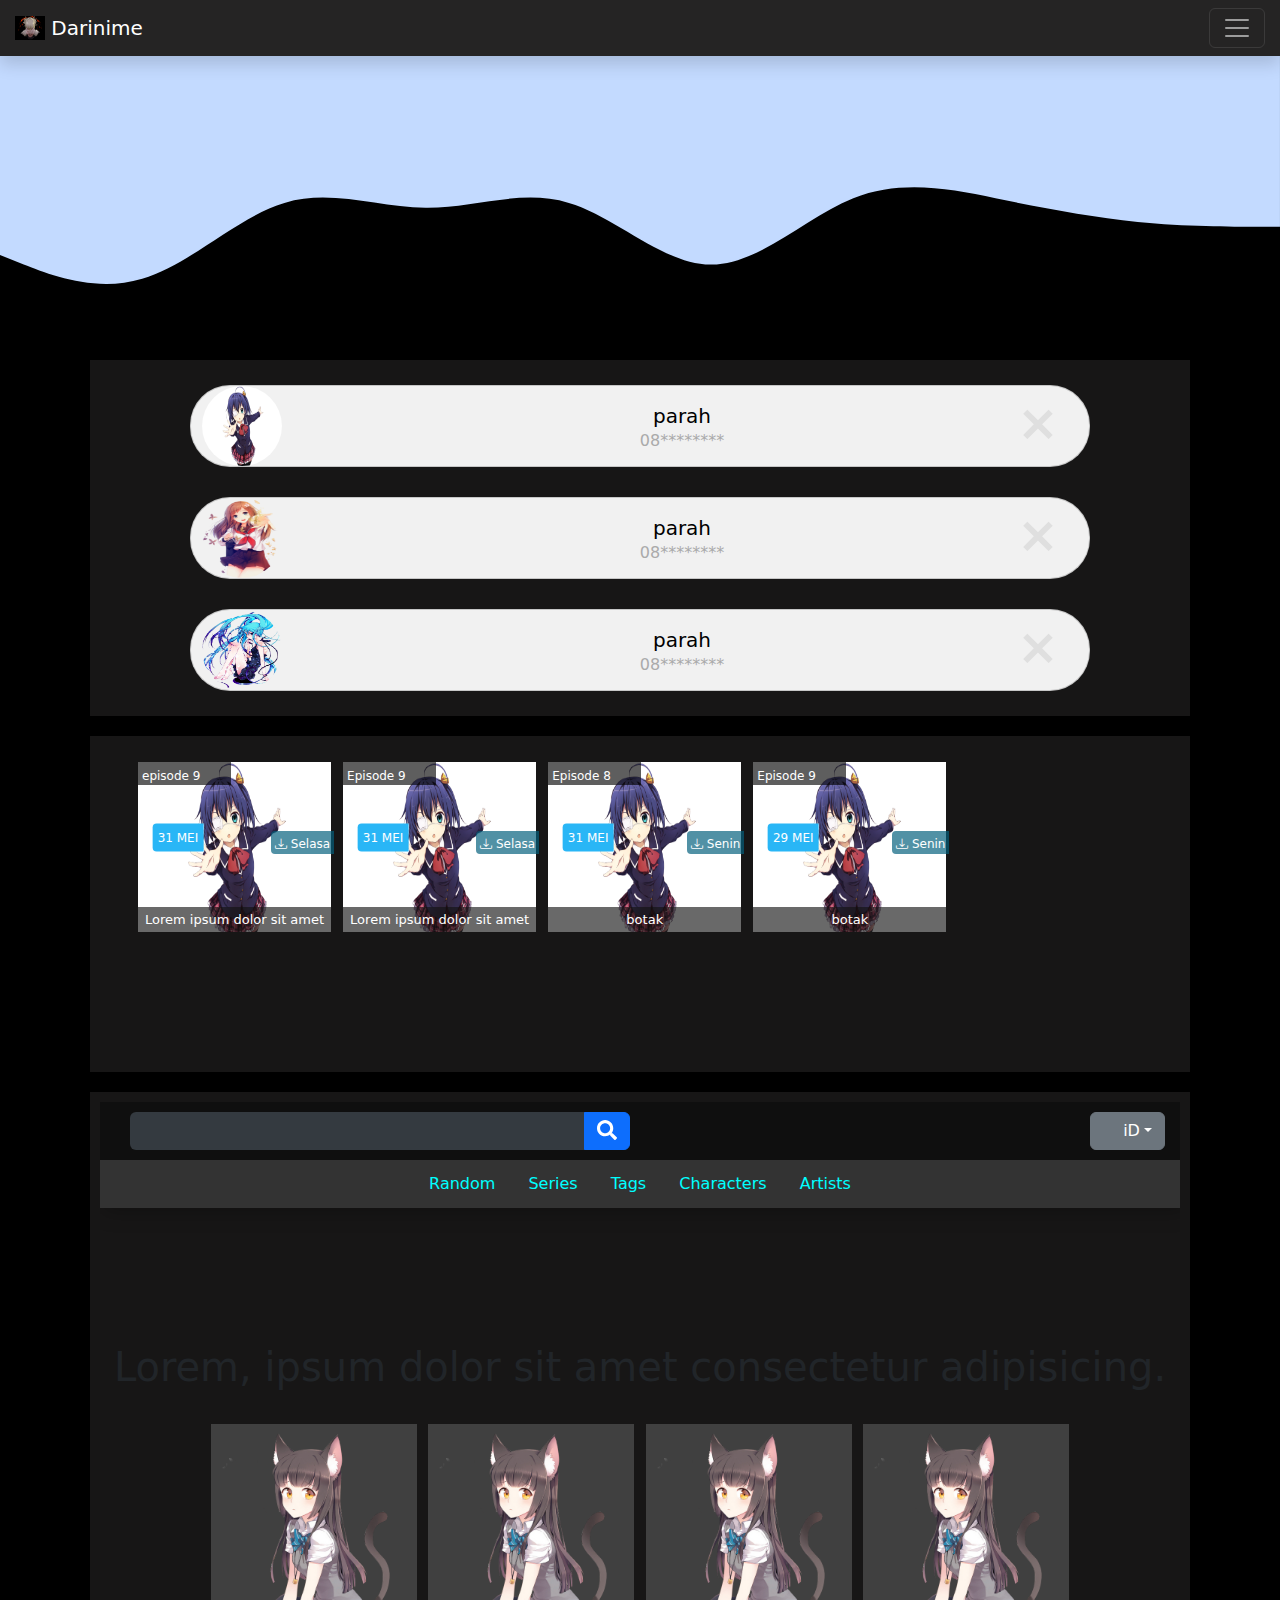
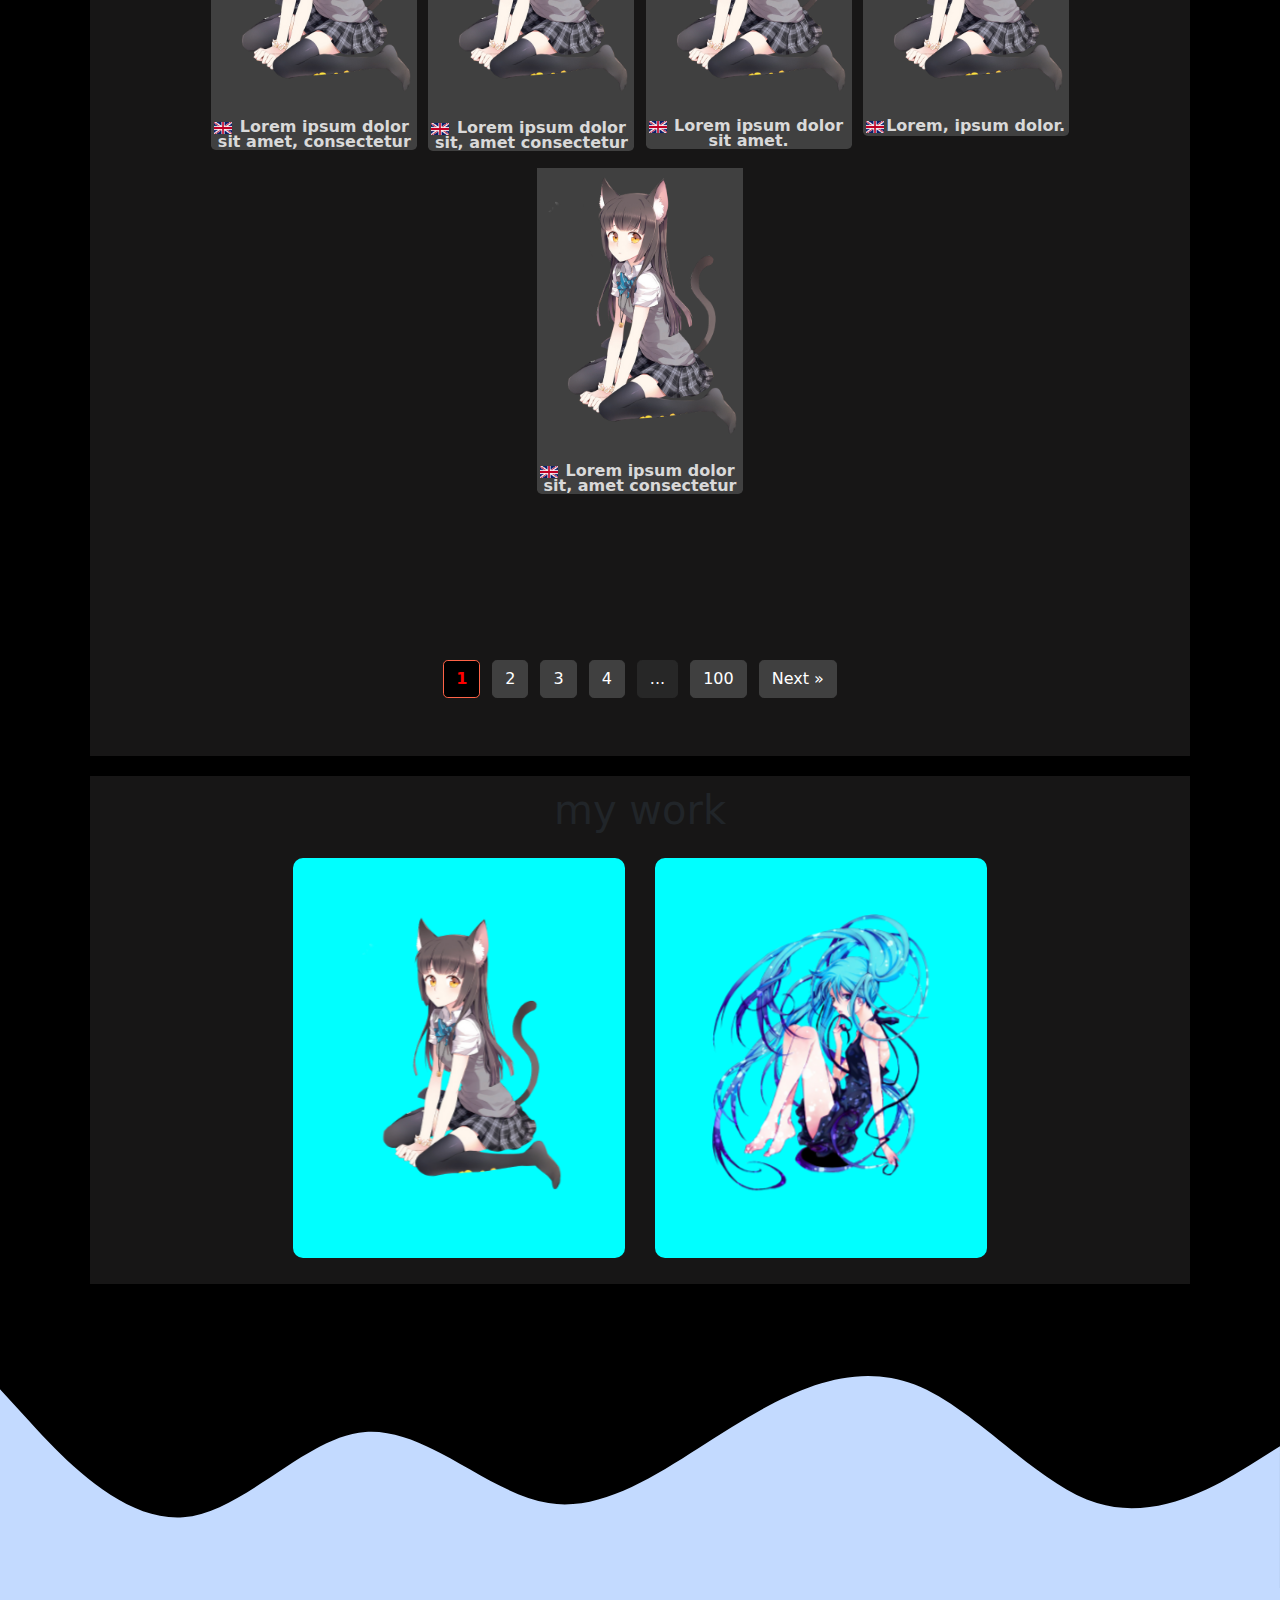
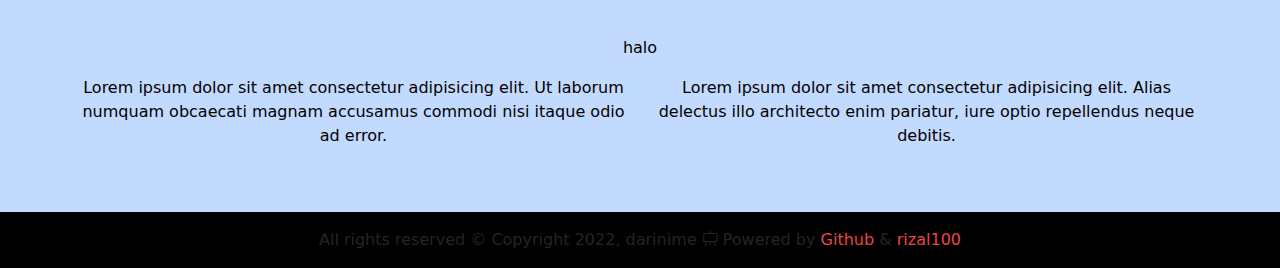
==== commit fe6c5124: "update" ====
--- a/index.html
+++ b/index.html
@@ -55,6 +55,16 @@
                 <li><a class="dropdown-item" href="anime-bacth.html">Anime Complite Dan Bacth Lainya</a></li>
                 <li><hr class="dropdown-divider" /></li>
                 <li><a class="dropdown-item" href="#">Anime YG Recomendasikan Oleh Admin</a></li>
+              </ul>
+            </li>
+            <li class="nav-item dropdown">
+              <a class="nav-link dropdown-toggle" href="#" id="navbarDropdown" role="button" data-bs-toggle="dropdown" aria-expanded="false"> Game </a>
+              <ul class="dropdown-menu text-center" aria-labelledby="navbarDropdown">
+                <li><a class="dropdown-item" href="game/suwitjawaV.2/suwitjawav2.html">suit jawa</a></li>
+                <li><a class="dropdown-item" href="game/trex/index - Copy.html">Trex</a></li>
+                <li><a class="dropdown-item" href="#">.....</a></li>
+                <li><hr class="dropdown-divider" /></li>
+                <li><a class="dropdown-item" href="#">.....</a></li>
               </ul>
             </li>
             <li class="nav-item dropdown">
